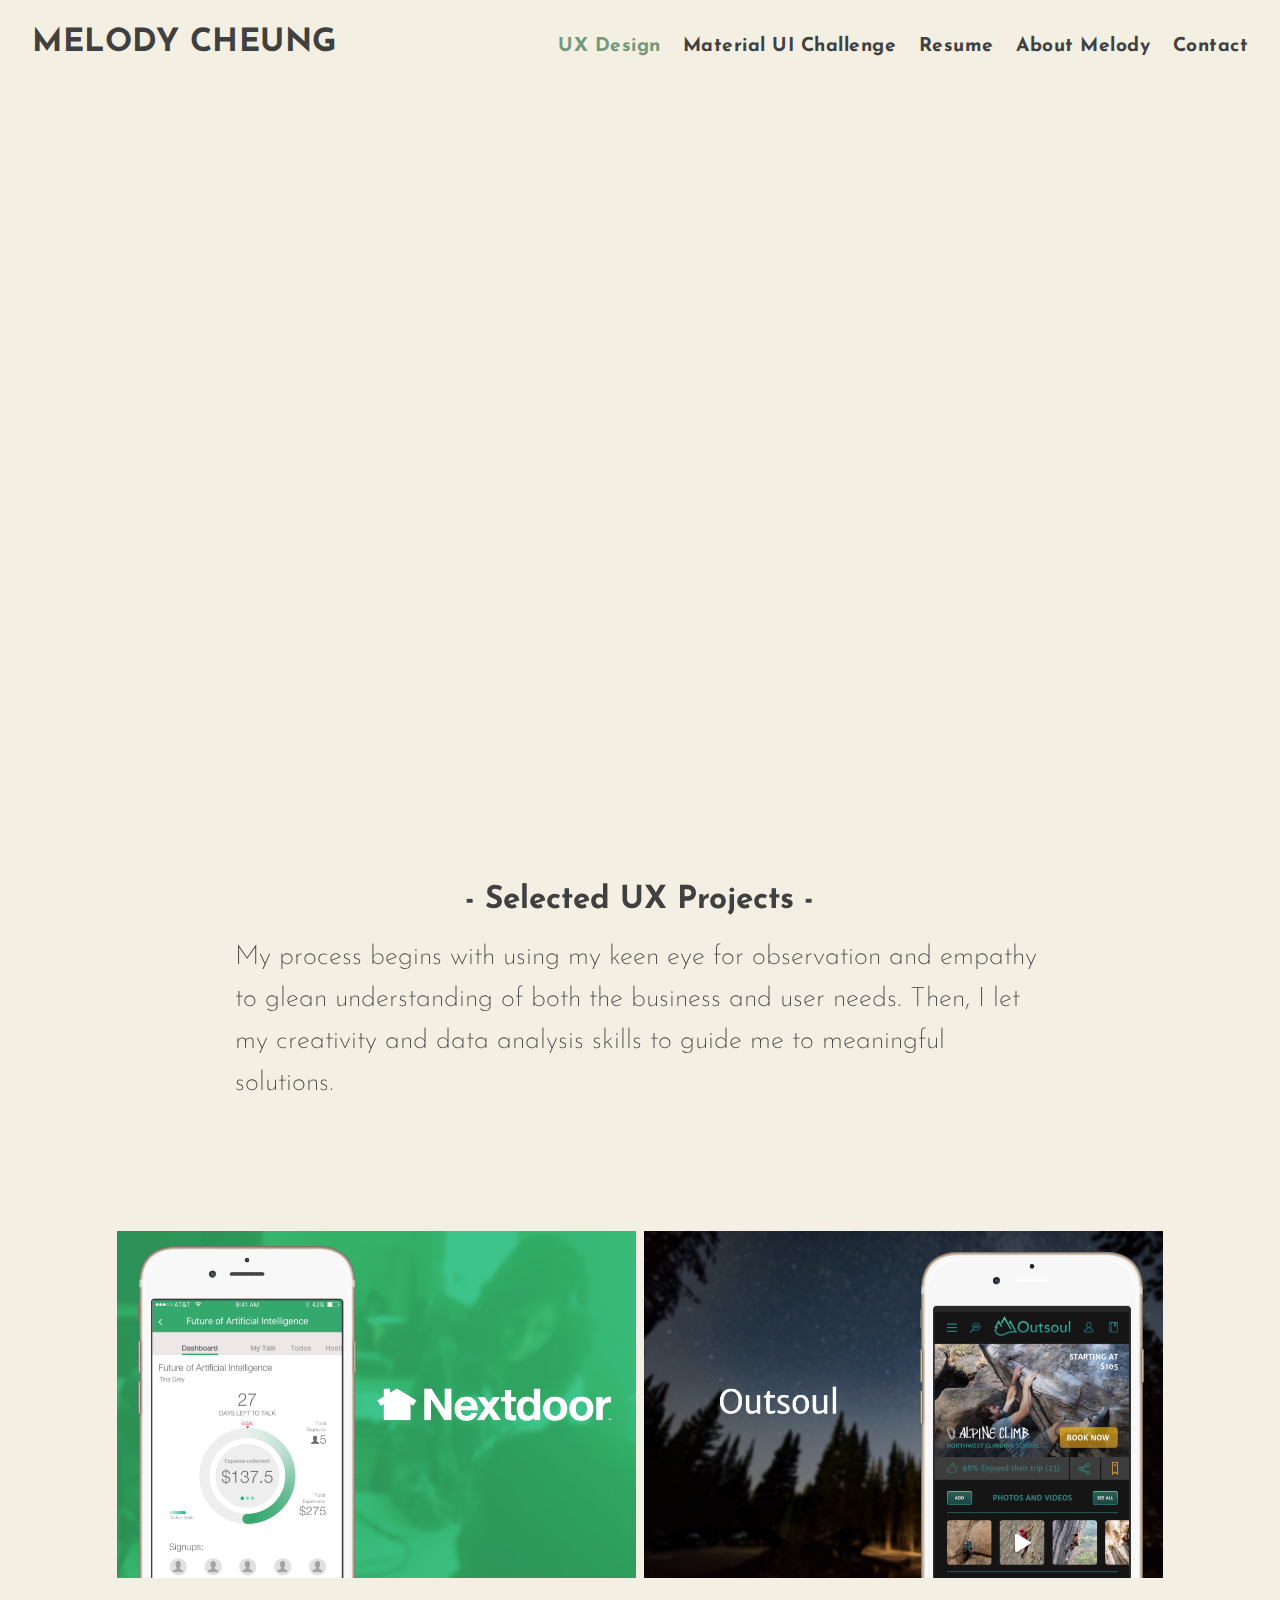
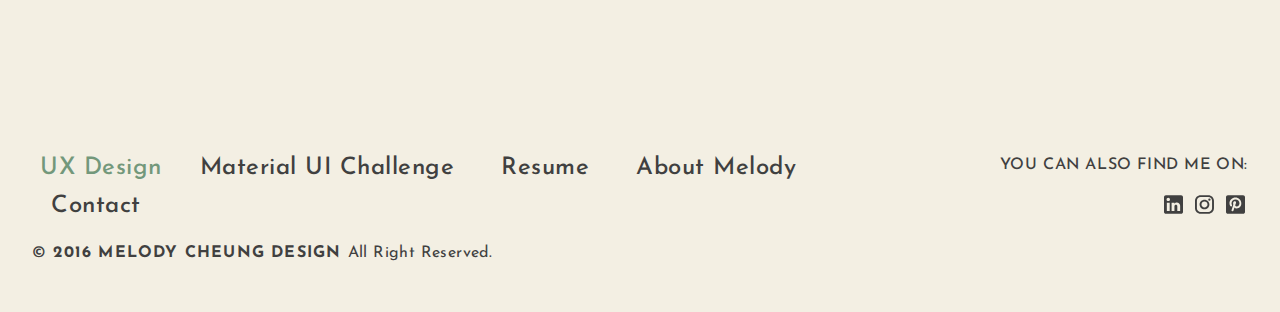
==== index.html @ fd2518fe "remove sag" ====
<!DOCTYPE html>
<html>
  <head>

    <meta name="viewport" content="width=device-width, initial-scale=1.0">
    <meta charset="UTF-8">
    <title>Melody :: UX/UI Designer</title>
    <link rel="icon" href="assets/img/favicon.ico">
    <link rel="stylesheet" href="assets/css/aurora-pack.css">
    <link rel="stylesheet" href="assets/css/aurora-theme-base.css">
    <link rel="stylesheet" href="assets/css/urku.css">
    <link href="https://fonts.googleapis.com/css?family=Josefin+Sans|Rubik" rel="stylesheet">

  </head >
  <body class="top-fixed">
    <header class="ae-container-fluid ae-container-fluid--full rk-header ">
      <input type="checkbox" id="mobile-menu" class="rk-mobile-menu">
      <!-- <label for="mobile-menu">
        <svg>
          <use xlink:href="assets/img/symbols.svg#bar"></use>
        </svg>
        <svg>
          <use xlink:href="assets/img/symbols.svg#bar"></use>
        </svg>
        <svg>
          <use xlink:href="assets/img/symbols.svg#bar"></use>
        </svg>
      </label> -->
      <div class="ae-container-fluid rk-topbar">
        <h1 class="rk-logo"><a href="index.html">Melody Cheung<sup></sup></a></h1>
        <nav class="rk-navigation">
          <ul class="rk-menu ae-u-bold">
            <li class="active rk-menu__item "><a href="index.html" class="rk-menu__link">UX Design</a></li>
            <li class="rk-menu__item"><a href="MaterialDesign_Challenge.html" class="rk-menu__link">Material UI Challenge</a></li>
            <li class="rk-menu__item"><a href="assets/MelodyCheung_Resume.pdf" target="_blank" " class="rk-menu__link">Resume</a></li>
            <!-- <li class="rk-menu__item"><a href="photography.html" class="rk-menu__link">Photography</a></li> -->
            <li class="rk-menu__item"><a href="aboutmelody.html" class="rk-menu__link">About Melody</a></li>


            <li class="rk-menu__item"><a href="contactmelody.html" class="rk-menu__link">Contact</a></li>
          </ul>

        </nav>
      </div>

    </header>
    <section  class="cover-landing cover-landing-image ">
      <div class="item-inside__meta_cover mc-landing-cover-text">
          <h1 class="ae-delta ae-u-bolder rk-portfolio-title ">Inquisitive & Empathic <br>Designer</h1>
          <p class="ae-kappa rk-portfolio-category ">based in Foggy San Francisco</p>
        </div>
    </section>


   <section class="ae-container-fluid rk-main">
      <div class="ae-grid ae-grid--collapse au-xs-ptp-1 au-xs-pbp-1">
          <div class="ae-grid__item item-lg-8 item-lg--offset-2">
            <h3 class="centertext ae-u-boldest"> - Selected UX Projects - </h3>
            <p class="ae-zeta ae-u-light">My process begins with using my keen eye for observation and empathy to glean understanding of both the business and user needs. Then, I let my creativity and data analysis skills to guide me to meaningful solutions.</p>
          </div>
        </div>

      <input type="radio" name="layout-ctrl" checked id="layout-base" class="layout-ctrl-input">

      <input type="radio" name="layout-ctrl" id="layout-grid" class="layout-ctrl-input">
      <div class="ae-container-fluid rk-layout-ctrl-cont">
        <label for="layout-grid" class="rk-layout-ctrl">
          <svg>
            <!-- <use xlink:href="assets/img/symbols.svg#icon-view-alt"></use> -->
          </svg>
        </label>
      </div>
      <!-- <div class="rk-layout-ctrl-mobile">
        <svg viewBox="0 0 9 9" class="layout-mob-1">
          <rect width="100%" height="100%" fill="currentColor"></rect>
        </svg>
        <svg viewBox="0 0 9 9" class="layout-mob-2">
          <rect width="100%" height="100%" fill="currentColor"></rect>
        </svg>
        <svg viewBox="0 0 9 9" class="layout-mob-3">
          <rect width="100%" height="100%" fill="currentColor"></rect>
        </svg>
        <svg viewBox="0 0 9 9" class="layout-mob-4">
          <rect width="100%" height="100%" fill="currentColor"></rect>
        </svg>
      </div> -->


      <section class="ae-container-fluid ae-container-fluid--inner loading rk-portfolio ">
        <div class="rk-portfolio__items"><a href="nextdoor.html" class="rk-item rk-item--flex item-nextdoor rk-size-6 rk-tosize-6 rk-landscape newclass">
            <div class="item-meta">
              <h2>Nextdoor's Speaker Series</h2>
              <p>A hassle-free way to host talks at home.</p>
            </div></a>
            <a href="outsoul.html" class="rk-item rk-item--flex item-outsoul rk-size-6 rk-tosize-6 rk-landscape newclass">
            <div class="item-meta">
              <h2>Outsoul's Trip-Discovery Flow</h2>
              <p>The thrill for an adventure begins at searching.</p>
            </div></a>

          <!-- </div> -->
        </div>
      </section>


      <!-- <div class="ae-grid ae-grid--collapse au-xs-ptp-1 au-xs-pbp-1">
          <div class="ae-grid__item item-lg-8 item-lg--offset-2">
            <h3 class="centertext ae-u-boldest"> *UX Challenges* </h3>
            <p class="ae-zeta ae-u-light">I strongly believe that to become a great designer, one must continue to <span class="ae-u-bolder">EXPERIMENT, REFINE & PRACTICE</span> their crafts. Therefore, I want to dedicate this section to share my personal work & learnings.</p>
          </div>
        </div>
      <section class="ae-container-fluid ae-container-fluid--inner loading rk-portfolio ">
        <div class="rk-portfolio__items"><a href="MaterialDesign_Challenge.html" class="rk-item rk-item--flex item-material rk-size-6  rk-tosize-6 rk-landscape newclass" style="margin:auto">
            <div class="item-meta">
              <h2>Material Design Challange</h2>
              <p>Designing 100 UI elements using Material Design Principles</p>
            </div></a> -->
           <!--  <a href="outsoul.html" class="rk-item rk-item--flex item-outsoul rk-size-6 rk-tosize-6 rk-landscape newclass">
            <div class="item-meta">
              <h2>Outsoul's Trip-Discovery Flow</h2>
              <p>The thrill for an adventure begins at searching.</p>
            </div></a> -->


        </div>
   </section>


    </section>
    <footer class="ae-container-fluid rk-footer ">
      <div class="ae-grid ae-grid--collapse">
        <div class="ae-grid__item item-lg-8 au-xs-ta-center au-lg-ta-left item-xs-12">
          <ul class=" rk-footer-menu">
            <li class="active rk-menu__item"><a href="index.html" class="rk-menu__link">UX Design</a>
            <li class="rk-menu__item"><a href="MaterialDesign_Challenge.html" class="rk-menu__link">Material UI Challenge</a></li>
            <li class="rk-menu__item"><a href="assets/MelodyCheung_Resume.pdf" target="_blank" class="rk-menu__link">Resume</a></li>
            <!-- <li class="rk-menu__item"><a href="photography.html" class="rk-menu__link">Photography</a></li> -->
            <li class="rk-menu__item"><a href="aboutmelody.html" class="rk-menu__link">About Melody</a></li>
            <li class="rk-menu__item"><a href="contactmelody.html" class="rk-menu__link">Contact</a></li>
          </ul>
          <p class="rk-footer__text rk-footer__copy "> <span class="ae-u-bold">© </span><span class="ae-u-bolder">2016 MELODY CHEUNG DESIGN </span>All Right Reserved.</p>
        </div>

        <div class="ae-grid__item item-lg-4 au-xs-ta-center au-lg-ta-right">
          <p class="rk-footer__text rk-footer__contact "> <span class="ae-u-bold">YOU CAN ALSO FIND ME ON: </span><!-- <span class="ae-u-bolder"> <a href="#0" class="rk-dark-color ">contact@urkuportfolio.com </a></span> --></p>
          <!-- <p class="rk-footer__text rk-footer__by"> -->
              <div><a href="https://www.linkedin.com/in/melcheung" class="ae-u-bolder"><img class="smicon" src="assets/img/linkedin_icon.svg" alt="Linkedin"></a>
              <a href="https://www.instagram.com/allegretto_vivace" class="ae-u-bolder"><img class="smicon" src="assets/img/instagram_icon.svg" alt="Instagram"></a>
              <a href="https://www.pinterest.com/AllegrettoVi" class="ae-u-bolder"><img class="smicon" src="assets/img/pinterest_icon.svg" alt="Pinterest"></a>
              </div>
        </div>
      </div>
    </footer>
    <script src="assets/js/svg4everybody.min.js"></script>
    <script>svg4everybody();</script>


  </body>
</html>
---- assets/css/aurora-pack.css ----
/* * * * * * * * * * * * * * * * * * * * *\
 aurora-pack v1.0.0
 Aurora Kit in one simple pack
 (c) 2016 Lionel T <elrumordelaluz@hotmail.com> (http://elrumordelaluz.com)
 https://github.com/aurora-kit/aurora-pack.git
 Licensed under  MIT
\* * * * * * * * * * * * * * * * * * * * */
.ae-container:before,
.ae-container-fluid:before,
.ae-container:after,
.ae-container-fluid:after {
  content: " ";
  display: table;
}

.ae-container:after,
.ae-container-fluid:after {
  clear: both;
}

html {
  box-sizing: border-box;
}

*,
*:before,
*:after {
  box-sizing: inherit;
}

.ae-container {
  margin-right: auto;
  margin-left: auto;
  padding-left: .25rem;
  padding-right: .25rem;
}
@media (min-width: 40em) {
  .ae-container {
    max-width: 40rem;
  }
}
@media (min-width: 52em) {
  .ae-container {
    max-width: 48.75rem;
  }
}
@media (min-width: 64em) {
  .ae-container {
    max-width: 62rem;
  }
}
@media (min-width: 75em) {
  .ae-container {
    max-width: 72.25rem;
  }
}

.ae-container-fluid {
  margin-right: auto;
  margin-left: auto;
}
@media (min-width: 40em) {
  .ae-container-fluid {
    max-width: 88.88889em;
    width: 95vw;
  }
  .ae-container-fluid--inner {
    max-width: 68.88889em;
    width: 82vw;
  }
}
.ae-container-fluid--full {
  max-width: 100%;
  padding-left: 0;
  padding-right: 0;
  width: 100%;
}
@media (max-width: 63.99em) {
  .ae-container-fluid {
    padding-left: .25rem;
    padding-right: .25rem;
  }
}

.ae-grid {
  display: -webkit-box;
  display: -webkit-flex;
  display: -ms-flexbox;
  display:         flex;
  -webkit-flex-wrap: wrap;
      -ms-flex-wrap: wrap;
          flex-wrap: wrap;
  margin-left: -.25rem;
  margin-right: -.25rem;
}

.ae-grid__item {
  -webkit-box-flex: 0;
  -webkit-flex: 0 0 100%;
      -ms-flex: 0 0 100%;
          flex: 0 0 100%;
  min-height: 1px;
  padding-left: .25rem;
  padding-right: .25rem;
  position: relative;
}

.item-xs--auto {
  -webkit-box-flex: 1;
  -webkit-flex: 1;
      -ms-flex: 1;
          flex: 1;
}

.item-xs-1 {
  -webkit-box-flex: 0;
  -webkit-flex: 0 0 8.33333%;
      -ms-flex: 0 0 8.33333%;
          flex: 0 0 8.33333%;
  max-width: 8.33333%;
}

.item-xs-2 {
  -webkit-box-flex: 0;
  -webkit-flex: 0 0 16.66667%;
      -ms-flex: 0 0 16.66667%;
          flex: 0 0 16.66667%;
  max-width: 16.66667%;
}

.item-xs-3 {
  -webkit-box-flex: 0;
  -webkit-flex: 0 0 25%;
      -ms-flex: 0 0 25%;
          flex: 0 0 25%;
  max-width: 25%;
}

.item-xs-4 {
  -webkit-box-flex: 0;
  -webkit-flex: 0 0 33.33333%;
      -ms-flex: 0 0 33.33333%;
          flex: 0 0 33.33333%;
  max-width: 33.33333%;
}

.item-xs-5 {
  -webkit-box-flex: 0;
  -webkit-flex: 0 0 41.66667%;
      -ms-flex: 0 0 41.66667%;
          flex: 0 0 41.66667%;
  max-width: 41.66667%;
}

.item-xs-6 {
  -webkit-box-flex: 0;
  -webkit-flex: 0 0 50%;
      -ms-flex: 0 0 50%;
          flex: 0 0 50%;
  max-width: 50%;
}

.item-xs-7 {
  -webkit-box-flex: 0;
  -webkit-flex: 0 0 58.33333%;
      -ms-flex: 0 0 58.33333%;
          flex: 0 0 58.33333%;
  max-width: 58.33333%;
}

.item-xs-8 {
  -webkit-box-flex: 0;
  -webkit-flex: 0 0 66.66667%;
      -ms-flex: 0 0 66.66667%;
          flex: 0 0 66.66667%;
  max-width: 66.66667%;
}

.item-xs-9 {
  -webkit-box-flex: 0;
  -webkit-flex: 0 0 75%;
      -ms-flex: 0 0 75%;
          flex: 0 0 75%;
  max-width: 75%;
}

.item-xs-10 {
  -webkit-box-flex: 0;
  -webkit-flex: 0 0 83.33333%;
      -ms-flex: 0 0 83.33333%;
          flex: 0 0 83.33333%;
  max-width: 83.33333%;
}

.item-xs-11 {
  -webkit-box-flex: 0;
  -webkit-flex: 0 0 91.66667%;
      -ms-flex: 0 0 91.66667%;
          flex: 0 0 91.66667%;
  max-width: 91.66667%;
}

.item-xs-12 {
  -webkit-box-flex: 0;
  -webkit-flex: 0 0 100%;
      -ms-flex: 0 0 100%;
          flex: 0 0 100%;
  max-width: 100%;
}

.item-xs--pull-0 {
  left: auto;
  right: auto;
}

.item-xs--pull-1 {
  left: auto;
  right: 8.33333%;
}

.item-xs--pull-2 {
  left: auto;
  right: 16.66667%;
}

.item-xs--pull-3 {
  left: auto;
  right: 25%;
}

.item-xs--pull-4 {
  left: auto;
  right: 33.33333%;
}

.item-xs--pull-5 {
  left: auto;
  right: 41.66667%;
}

.item-xs--pull-6 {
  left: auto;
  right: 50%;
}

.item-xs--pull-7 {
  left: auto;
  right: 58.33333%;
}

.item-xs--pull-8 {
  left: auto;
  right: 66.66667%;
}

.item-xs--pull-9 {
  left: auto;
  right: 75%;
}

.item-xs--pull-10 {
  left: auto;
  right: 83.33333%;
}

.item-xs--pull-11 {
  left: auto;
  right: 91.66667%;
}

.item-xs--pull-12 {
  left: auto;
  right: 100%;
}

.item-xs--push-0 {
  left: auto;
  right: auto;
}

.item-xs--push-1 {
  left: 8.33333%;
  right: auto;
}

.item-xs--push-2 {
  left: 16.66667%;
  right: auto;
}

.item-xs--push-3 {
  left: 25%;
  right: auto;
}

.item-xs--push-4 {
  left: 33.33333%;
  right: auto;
}

.item-xs--push-5 {
  left: 41.66667%;
  right: auto;
}

.item-xs--push-6 {
  left: 50%;
  right: auto;
}

.item-xs--push-7 {
  left: 58.33333%;
  right: auto;
}

.item-xs--push-8 {
  left: 66.66667%;
  right: auto;
}

.item-xs--push-9 {
  left: 75%;
  right: auto;
}

.item-xs--push-10 {
  left: 83.33333%;
  right: auto;
}

.item-xs--push-11 {
  left: 91.66667%;
  right: auto;
}

.item-xs--push-12 {
  left: 100%;
  right: auto;
}

.item-xs--offset-0 {
  margin-left: 0;
}

.item-xs--offset-1 {
  margin-left: 8.33333%;
}

.item-xs--offset-2 {
  margin-left: 16.66667%;
}

.item-xs--offset-3 {
  margin-left: 25%;
}

.item-xs--offset-4 {
  margin-left: 33.33333%;
}

.item-xs--offset-5 {
  margin-left: 41.66667%;
}

.item-xs--offset-6 {
  margin-left: 50%;
}

.item-xs--offset-7 {
  margin-left: 58.33333%;
}

.item-xs--offset-8 {
  margin-left: 66.66667%;
}

.item-xs--offset-9 {
  margin-left: 75%;
}

.item-xs--offset-10 {
  margin-left: 83.33333%;
}

.item-xs--offset-11 {
  margin-left: 91.66667%;
}

.item-xs--offset-12 {
  margin-left: 100%;
}

.item-xs--top {
  -webkit-align-self: flex-start;
  -ms-flex-item-align: start;
          align-self: flex-start;
}

.item-xs--center {
  -webkit-align-self: center;
  -ms-flex-item-align: center;
          align-self: center;
}

.item-xs--bottom {
  -webkit-align-self: flex-end;
  -ms-flex-item-align: end;
          align-self: flex-end;
}

.items-xs--top {
  -webkit-box-align: start;
  -webkit-align-items: flex-start;
  -ms-flex-align: start;
          align-items: flex-start;
}

.items-xs--center {
  -webkit-box-align: center;
  -webkit-align-items: center;
  -ms-flex-align: center;
          align-items: center;
}

.items-xs--bottom {
  -webkit-box-align: end;
  -webkit-align-items: flex-end;
  -ms-flex-align: end;
          align-items: flex-end;
}

.item-xs--start {
  -webkit-box-ordinal-group: 0;
  -webkit-order: -1;
  -ms-flex-order: -1;
          order: -1;
}

.item-xs--end {
  -webkit-box-ordinal-group: 14;
  -webkit-order: 13;
  -ms-flex-order: 13;
          order: 13;
}

.item-xs--order-1 {
  -webkit-box-ordinal-group: 2;
  -webkit-order: 1;
  -ms-flex-order: 1;
          order: 1;
}

.item-xs--order-2 {
  -webkit-box-ordinal-group: 3;
  -webkit-order: 2;
  -ms-flex-order: 2;
          order: 2;
}

.item-xs--order-3 {
  -webkit-box-ordinal-group: 4;
  -webkit-order: 3;
  -ms-flex-order: 3;
          order: 3;
}

.item-xs--order-4 {
  -webkit-box-ordinal-group: 5;
  -webkit-order: 4;
  -ms-flex-order: 4;
          order: 4;
}

.item-xs--order-5 {
  -webkit-box-ordinal-group: 6;
  -webkit-order: 5;
  -ms-flex-order: 5;
          order: 5;
}

.item-xs--order-6 {
  -webkit-box-ordinal-group: 7;
  -webkit-order: 6;
  -ms-flex-order: 6;
          order: 6;
}

.item-xs--order-7 {
  -webkit-box-ordinal-group: 8;
  -webkit-order: 7;
  -ms-flex-order: 7;
          order: 7;
}

.item-xs--order-8 {
  -webkit-box-ordinal-group: 9;
  -webkit-order: 8;
  -ms-flex-order: 8;
          order: 8;
}

.item-xs--order-9 {
  -webkit-box-ordinal-group: 10;
  -webkit-order: 9;
  -ms-flex-order: 9;
          order: 9;
}

.item-xs--order-10 {
  -webkit-box-ordinal-group: 11;
  -webkit-order: 10;
  -ms-flex-order: 10;
          order: 10;
}

.item-xs--order-11 {
  -webkit-box-ordinal-group: 12;
  -webkit-order: 11;
  -ms-flex-order: 11;
          order: 11;
}

.item-xs--order-12 {
  -webkit-box-ordinal-group: 13;
  -webkit-order: 12;
  -ms-flex-order: 12;
          order: 12;
}

@media (min-width: 40em) {
  .item-sm--auto {
    -webkit-box-flex: 1;
    -webkit-flex: 1;
        -ms-flex: 1;
            flex: 1;
  }
  .item-sm-1 {
    -webkit-box-flex: 0;
    -webkit-flex: 0 0 8.33333%;
        -ms-flex: 0 0 8.33333%;
            flex: 0 0 8.33333%;
    max-width: 8.33333%;
  }
  .item-sm-2 {
    -webkit-box-flex: 0;
    -webkit-flex: 0 0 16.66667%;
        -ms-flex: 0 0 16.66667%;
            flex: 0 0 16.66667%;
    max-width: 16.66667%;
  }
  .item-sm-3 {
    -webkit-box-flex: 0;
    -webkit-flex: 0 0 25%;
        -ms-flex: 0 0 25%;
            flex: 0 0 25%;
    max-width: 25%;
  }
  .item-sm-4 {
    -webkit-box-flex: 0;
    -webkit-flex: 0 0 33.33333%;
        -ms-flex: 0 0 33.33333%;
            flex: 0 0 33.33333%;
    max-width: 33.33333%;
  }
  .item-sm-5 {
    -webkit-box-flex: 0;
    -webkit-flex: 0 0 41.66667%;
        -ms-flex: 0 0 41.66667%;
            flex: 0 0 41.66667%;
    max-width: 41.66667%;
  }
  .item-sm-6 {
    -webkit-box-flex: 0;
    -webkit-flex: 0 0 50%;
        -ms-flex: 0 0 50%;
            flex: 0 0 50%;
    max-width: 50%;
  }
  .item-sm-7 {
    -webkit-box-flex: 0;
    -webkit-flex: 0 0 58.33333%;
        -ms-flex: 0 0 58.33333%;
            flex: 0 0 58.33333%;
    max-width: 58.33333%;
  }
  .item-sm-8 {
    -webkit-box-flex: 0;
    -webkit-flex: 0 0 66.66667%;
        -ms-flex: 0 0 66.66667%;
            flex: 0 0 66.66667%;
    max-width: 66.66667%;
  }
  .item-sm-9 {
    -webkit-box-flex: 0;
    -webkit-flex: 0 0 75%;
        -ms-flex: 0 0 75%;
            flex: 0 0 75%;
    max-width: 75%;
  }
  .item-sm-10 {
    -webkit-box-flex: 0;
    -webkit-flex: 0 0 83.33333%;
        -ms-flex: 0 0 83.33333%;
            flex: 0 0 83.33333%;
    max-width: 83.33333%;
  }
  .item-sm-11 {
    -webkit-box-flex: 0;
    -webkit-flex: 0 0 91.66667%;
        -ms-flex: 0 0 91.66667%;
            flex: 0 0 91.66667%;
    max-width: 91.66667%;
  }
  .item-sm-12 {
    -webkit-box-flex: 0;
    -webkit-flex: 0 0 100%;
        -ms-flex: 0 0 100%;
            flex: 0 0 100%;
    max-width: 100%;
  }
  .item-sm--pull-0 {
    left: auto;
    right: auto;
  }
  .item-sm--pull-1 {
    left: auto;
    right: 8.33333%;
  }
  .item-sm--pull-2 {
    left: auto;
    right: 16.66667%;
  }
  .item-sm--pull-3 {
    left: auto;
    right: 25%;
  }
  .item-sm--pull-4 {
    left: auto;
    right: 33.33333%;
  }
  .item-sm--pull-5 {
    left: auto;
    right: 41.66667%;
  }
  .item-sm--pull-6 {
    left: auto;
    right: 50%;
  }
  .item-sm--pull-7 {
    left: auto;
    right: 58.33333%;
  }
  .item-sm--pull-8 {
    left: auto;
    right: 66.66667%;
  }
  .item-sm--pull-9 {
    left: auto;
    right: 75%;
  }
  .item-sm--pull-10 {
    left: auto;
    right: 83.33333%;
  }
  .item-sm--pull-11 {
    left: auto;
    right: 91.66667%;
  }
  .item-sm--pull-12 {
    left: auto;
    right: 100%;
  }
  .item-sm--push-0 {
    left: auto;
    right: auto;
  }
  .item-sm--push-1 {
    left: 8.33333%;
    right: auto;
  }
  .item-sm--push-2 {
    left: 16.66667%;
    right: auto;
  }
  .item-sm--push-3 {
    left: 25%;
    right: auto;
  }
  .item-sm--push-4 {
    left: 33.33333%;
    right: auto;
  }
  .item-sm--push-5 {
    left: 41.66667%;
    right: auto;
  }
  .item-sm--push-6 {
    left: 50%;
    right: auto;
  }
  .item-sm--push-7 {
    left: 58.33333%;
    right: auto;
  }
  .item-sm--push-8 {
    left: 66.66667%;
    right: auto;
  }
  .item-sm--push-9 {
    left: 75%;
    right: auto;
  }
  .item-sm--push-10 {
    left: 83.33333%;
    right: auto;
  }
  .item-sm--push-11 {
    left: 91.66667%;
    right: auto;
  }
  .item-sm--push-12 {
    left: 100%;
    right: auto;
  }
  .item-sm--offset-0 {
    margin-left: 0;
  }
  .item-sm--offset-1 {
    margin-left: 8.33333%;
  }
  .item-sm--offset-2 {
    margin-left: 16.66667%;
  }
  .item-sm--offset-3 {
    margin-left: 25%;
  }
  .item-sm--offset-4 {
    margin-left: 33.33333%;
  }
  .item-sm--offset-5 {
    margin-left: 41.66667%;
  }
  .item-sm--offset-6 {
    margin-left: 50%;
  }
  .item-sm--offset-7 {
    margin-left: 58.33333%;
  }
  .item-sm--offset-8 {
    margin-left: 66.66667%;
  }
  .item-sm--offset-9 {
    margin-left: 75%;
  }
  .item-sm--offset-10 {
    margin-left: 83.33333%;
  }
  .item-sm--offset-11 {
    margin-left: 91.66667%;
  }
  .item-sm--offset-12 {
    margin-left: 100%;
  }
  .item-sm--top {
    -webkit-align-self: flex-start;
    -ms-flex-item-align: start;
            align-self: flex-start;
  }
  .item-sm--center {
    -webkit-align-self: center;
    -ms-flex-item-align: center;
            align-self: center;
  }
  .item-sm--bottom {
    -webkit-align-self: flex-end;
    -ms-flex-item-align: end;
            align-self: flex-end;
  }
  .items-sm--top {
    -webkit-box-align: start;
    -webkit-align-items: flex-start;
    -ms-flex-align: start;
            align-items: flex-start;
  }
  .items-sm--center {
    -webkit-box-align: center;
    -webkit-align-items: center;
    -ms-flex-align: center;
            align-items: center;
  }
  .items-sm--bottom {
    -webkit-box-align: end;
    -webkit-align-items: flex-end;
    -ms-flex-align: end;
            align-items: flex-end;
  }
  .item-sm--start {
    -webkit-box-ordinal-group: 0;
    -webkit-order: -1;
    -ms-flex-order: -1;
            order: -1;
  }
  .item-sm--end {
    -webkit-box-ordinal-group: 14;
    -webkit-order: 13;
    -ms-flex-order: 13;
            order: 13;
  }
  .item-sm--order-1 {
    -webkit-box-ordinal-group: 2;
    -webkit-order: 1;
    -ms-flex-order: 1;
            order: 1;
  }
  .item-sm--order-2 {
    -webkit-box-ordinal-group: 3;
    -webkit-order: 2;
    -ms-flex-order: 2;
            order: 2;
  }
  .item-sm--order-3 {
    -webkit-box-ordinal-group: 4;
    -webkit-order: 3;
    -ms-flex-order: 3;
            order: 3;
  }
  .item-sm--order-4 {
    -webkit-box-ordinal-group: 5;
    -webkit-order: 4;
    -ms-flex-order: 4;
            order: 4;
  }
  .item-sm--order-5 {
    -webkit-box-ordinal-group: 6;
    -webkit-order: 5;
    -ms-flex-order: 5;
            order: 5;
  }
  .item-sm--order-6 {
    -webkit-box-ordinal-group: 7;
    -webkit-order: 6;
    -ms-flex-order: 6;
            order: 6;
  }
  .item-sm--order-7 {
    -webkit-box-ordinal-group: 8;
    -webkit-order: 7;
    -ms-flex-order: 7;
            order: 7;
  }
  .item-sm--order-8 {
    -webkit-box-ordinal-group: 9;
    -webkit-order: 8;
    -ms-flex-order: 8;
            order: 8;
  }
  .item-sm--order-9 {
    -webkit-box-ordinal-group: 10;
    -webkit-order: 9;
    -ms-flex-order: 9;
            order: 9;
  }
  .item-sm--order-10 {
    -webkit-box-ordinal-group: 11;
    -webkit-order: 10;
    -ms-flex-order: 10;
            order: 10;
  }
  .item-sm--order-11 {
    -webkit-box-ordinal-group: 12;
    -webkit-order: 11;
    -ms-flex-order: 11;
            order: 11;
  }
  .item-sm--order-12 {
    -webkit-box-ordinal-group: 13;
    -webkit-order: 12;
    -ms-flex-order: 12;
            order: 12;
  }
}

@media (min-width: 52em) {
  .item-md--auto {
    -webkit-box-flex: 1;
    -webkit-flex: 1;
        -ms-flex: 1;
            flex: 1;
  }
  .item-md-1 {
    -webkit-box-flex: 0;
    -webkit-flex: 0 0 8.33333%;
        -ms-flex: 0 0 8.33333%;
            flex: 0 0 8.33333%;
    max-width: 8.33333%;
  }
  .item-md-2 {
    -webkit-box-flex: 0;
    -webkit-flex: 0 0 16.66667%;
        -ms-flex: 0 0 16.66667%;
            flex: 0 0 16.66667%;
    max-width: 16.66667%;
  }
  .item-md-3 {
    -webkit-box-flex: 0;
    -webkit-flex: 0 0 25%;
        -ms-flex: 0 0 25%;
            flex: 0 0 25%;
    max-width: 25%;
  }
  .item-md-4 {
    -webkit-box-flex: 0;
    -webkit-flex: 0 0 33.33333%;
        -ms-flex: 0 0 33.33333%;
            flex: 0 0 33.33333%;
    max-width: 33.33333%;
  }
  .item-md-5 {
    -webkit-box-flex: 0;
    -webkit-flex: 0 0 41.66667%;
        -ms-flex: 0 0 41.66667%;
            flex: 0 0 41.66667%;
    max-width: 41.66667%;
  }
  .item-md-6 {
    -webkit-box-flex: 0;
    -webkit-flex: 0 0 50%;
        -ms-flex: 0 0 50%;
            flex: 0 0 50%;
    max-width: 50%;
  }
  .item-md-7 {
    -webkit-box-flex: 0;
    -webkit-flex: 0 0 58.33333%;
        -ms-flex: 0 0 58.33333%;
            flex: 0 0 58.33333%;
    max-width: 58.33333%;
  }
  .item-md-8 {
    -webkit-box-flex: 0;
    -webkit-flex: 0 0 66.66667%;
        -ms-flex: 0 0 66.66667%;
            flex: 0 0 66.66667%;
    max-width: 66.66667%;
  }
  .item-md-9 {
    -webkit-box-flex: 0;
    -webkit-flex: 0 0 75%;
        -ms-flex: 0 0 75%;
            flex: 0 0 75%;
    max-width: 75%;
  }
  .item-md-10 {
    -webkit-box-flex: 0;
    -webkit-flex: 0 0 83.33333%;
        -ms-flex: 0 0 83.33333%;
            flex: 0 0 83.33333%;
    max-width: 83.33333%;
  }
  .item-md-11 {
    -webkit-box-flex: 0;
    -webkit-flex: 0 0 91.66667%;
        -ms-flex: 0 0 91.66667%;
            flex: 0 0 91.66667%;
    max-width: 91.66667%;
  }
  .item-md-12 {
    -webkit-box-flex: 0;
    -webkit-flex: 0 0 100%;
        -ms-flex: 0 0 100%;
            flex: 0 0 100%;
    max-width: 100%;
  }
  .item-md--pull-0 {
    left: auto;
    right: auto;
  }
  .item-md--pull-1 {
    left: auto;
    right: 8.33333%;
  }
  .item-md--pull-2 {
    left: auto;
    right: 16.66667%;
  }
  .item-md--pull-3 {
    left: auto;
    right: 25%;
  }
  .item-md--pull-4 {
    left: auto;
    right: 33.33333%;
  }
  .item-md--pull-5 {
    left: auto;
    right: 41.66667%;
  }
  .item-md--pull-6 {
    left: auto;
    right: 50%;
  }
  .item-md--pull-7 {
    left: auto;
    right: 58.33333%;
  }
  .item-md--pull-8 {
    left: auto;
    right: 66.66667%;
  }
  .item-md--pull-9 {
    left: auto;
    right: 75%;
  }
  .item-md--pull-10 {
    left: auto;
    right: 83.33333%;
  }
  .item-md--pull-11 {
    left: auto;
    right: 91.66667%;
  }
  .item-md--pull-12 {
    left: auto;
    right: 100%;
  }
  .item-md--push-0 {
    left: auto;
    right: auto;
  }
  .item-md--push-1 {
    left: 8.33333%;
    right: auto;
  }
  .item-md--push-2 {
    left: 16.66667%;
    right: auto;
  }
  .item-md--push-3 {
    left: 25%;
    right: auto;
  }
  .item-md--push-4 {
    left: 33.33333%;
    right: auto;
  }
  .item-md--push-5 {
    left: 41.66667%;
    right: auto;
  }
  .item-md--push-6 {
    left: 50%;
    right: auto;
  }
  .item-md--push-7 {
    left: 58.33333%;
    right: auto;
  }
  .item-md--push-8 {
    left: 66.66667%;
    right: auto;
  }
  .item-md--push-9 {
    left: 75%;
    right: auto;
  }
  .item-md--push-10 {
    left: 83.33333%;
    right: auto;
  }
  .item-md--push-11 {
    left: 91.66667%;
    right: auto;
  }
  .item-md--push-12 {
    left: 100%;
    right: auto;
  }
  .item-md--offset-0 {
    margin-left: 0;
  }
  .item-md--offset-1 {
    margin-left: 8.33333%;
  }
  .item-md--offset-2 {
    margin-left: 16.66667%;
  }
  .item-md--offset-3 {
    margin-left: 25%;
  }
  .item-md--offset-4 {
    margin-left: 33.33333%;
  }
  .item-md--offset-5 {
    margin-left: 41.66667%;
  }
  .item-md--offset-6 {
    margin-left: 50%;
  }
  .item-md--offset-7 {
    margin-left: 58.33333%;
  }
  .item-md--offset-8 {
    margin-left: 66.66667%;
  }
  .item-md--offset-9 {
    margin-left: 75%;
  }
  .item-md--offset-10 {
    margin-left: 83.33333%;
  }
  .item-md--offset-11 {
    margin-left: 91.66667%;
  }
  .item-md--offset-12 {
    margin-left: 100%;
  }
  .item-md--top {
    -webkit-align-self: flex-start;
    -ms-flex-item-align: start;
            align-self: flex-start;
  }
  .item-md--center {
    -webkit-align-self: center;
    -ms-flex-item-align: center;
            align-self: center;
  }
  .item-md--bottom {
    -webkit-align-self: flex-end;
    -ms-flex-item-align: end;
            align-self: flex-end;
  }
  .items-md--top {
    -webkit-box-align: start;
    -webkit-align-items: flex-start;
    -ms-flex-align: start;
            align-items: flex-start;
  }
  .items-md--center {
    -webkit-box-align: center;
    -webkit-align-items: center;
    -ms-flex-align: center;
            align-items: center;
  }
  .items-md--bottom {
    -webkit-box-align: end;
    -webkit-align-items: flex-end;
    -ms-flex-align: end;
            align-items: flex-end;
  }
  .item-md--start {
    -webkit-box-ordinal-group: 0;
    -webkit-order: -1;
    -ms-flex-order: -1;
            order: -1;
  }
  .item-md--end {
    -webkit-box-ordinal-group: 14;
    -webkit-order: 13;
    -ms-flex-order: 13;
            order: 13;
  }
  .item-md--order-1 {
    -webkit-box-ordinal-group: 2;
    -webkit-order: 1;
    -ms-flex-order: 1;
            order: 1;
  }
  .item-md--order-2 {
    -webkit-box-ordinal-group: 3;
    -webkit-order: 2;
    -ms-flex-order: 2;
            order: 2;
  }
  .item-md--order-3 {
    -webkit-box-ordinal-group: 4;
    -webkit-order: 3;
    -ms-flex-order: 3;
            order: 3;
  }
  .item-md--order-4 {
    -webkit-box-ordinal-group: 5;
    -webkit-order: 4;
    -ms-flex-order: 4;
            order: 4;
  }
  .item-md--order-5 {
    -webkit-box-ordinal-group: 6;
    -webkit-order: 5;
    -ms-flex-order: 5;
            order: 5;
  }
  .item-md--order-6 {
    -webkit-box-ordinal-group: 7;
    -webkit-order: 6;
    -ms-flex-order: 6;
            order: 6;
  }
  .item-md--order-7 {
    -webkit-box-ordinal-group: 8;
    -webkit-order: 7;
    -ms-flex-order: 7;
            order: 7;
  }
  .item-md--order-8 {
    -webkit-box-ordinal-group: 9;
    -webkit-order: 8;
    -ms-flex-order: 8;
            order: 8;
  }
  .item-md--order-9 {
    -webkit-box-ordinal-group: 10;
    -webkit-order: 9;
    -ms-flex-order: 9;
            order: 9;
  }
  .item-md--order-10 {
    -webkit-box-ordinal-group: 11;
    -webkit-order: 10;
    -ms-flex-order: 10;
            order: 10;
  }
  .item-md--order-11 {
    -webkit-box-ordinal-group: 12;
    -webkit-order: 11;
    -ms-flex-order: 11;
            order: 11;
  }
  .item-md--order-12 {
    -webkit-box-ordinal-group: 13;
    -webkit-order: 12;
    -ms-flex-order: 12;
            order: 12;
  }
}

@media (min-width: 64em) {
  .item-lg--auto {
    -webkit-box-flex: 1;
    -webkit-flex: 1;
        -ms-flex: 1;
            flex: 1;
  }
  .item-lg-1 {
    -webkit-box-flex: 0;
    -webkit-flex: 0 0 8.33333%;
        -ms-flex: 0 0 8.33333%;
            flex: 0 0 8.33333%;
    max-width: 8.33333%;
  }
  .item-lg-2 {
    -webkit-box-flex: 0;
    -webkit-flex: 0 0 16.66667%;
        -ms-flex: 0 0 16.66667%;
            flex: 0 0 16.66667%;
    max-width: 16.66667%;
  }
  .item-lg-3 {
    -webkit-box-flex: 0;
    -webkit-flex: 0 0 25%;
        -ms-flex: 0 0 25%;
            flex: 0 0 25%;
    max-width: 25%;
  }
  .item-lg-4 {
    -webkit-box-flex: 0;
    -webkit-flex: 0 0 33.33333%;
        -ms-flex: 0 0 33.33333%;
            flex: 0 0 33.33333%;
    max-width: 33.33333%;
  }
  .item-lg-5 {
    -webkit-box-flex: 0;
    -webkit-flex: 0 0 41.66667%;
        -ms-flex: 0 0 41.66667%;
            flex: 0 0 41.66667%;
    max-width: 41.66667%;
  }
  .item-lg-6 {
    -webkit-box-flex: 0;
    -webkit-flex: 0 0 50%;
        -ms-flex: 0 0 50%;
            flex: 0 0 50%;
    max-width: 50%;
  }
  .item-lg-7 {
    -webkit-box-flex: 0;
    -webkit-flex: 0 0 58.33333%;
        -ms-flex: 0 0 58.33333%;
            flex: 0 0 58.33333%;
    max-width: 58.33333%;
  }
  .item-lg-8 {
    -webkit-box-flex: 0;
    -webkit-flex: 0 0 66.66667%;
        -ms-flex: 0 0 66.66667%;
            flex: 0 0 66.66667%;
    max-width: 66.66667%;
  }
  .item-lg-9 {
    -webkit-box-flex: 0;
    -webkit-flex: 0 0 75%;
        -ms-flex: 0 0 75%;
            flex: 0 0 75%;
    max-width: 75%;
  }
  .item-lg-10 {
    -webkit-box-flex: 0;
    -webkit-flex: 0 0 83.33333%;
        -ms-flex: 0 0 83.33333%;
            flex: 0 0 83.33333%;
    max-width: 83.33333%;
  }
  .item-lg-11 {
    -webkit-box-flex: 0;
    -webkit-flex: 0 0 91.66667%;
        -ms-flex: 0 0 91.66667%;
            flex: 0 0 91.66667%;
    max-width: 91.66667%;
  }
  .item-lg-12 {
    -webkit-box-flex: 0;
    -webkit-flex: 0 0 100%;
        -ms-flex: 0 0 100%;
            flex: 0 0 100%;
    max-width: 100%;
  }
  .item-lg--pull-0 {
    left: auto;
    right: auto;
  }
  .item-lg--pull-1 {
    left: auto;
    right: 8.33333%;
  }
  .item-lg--pull-2 {
    left: auto;
    right: 16.66667%;
  }
  .item-lg--pull-3 {
    left: auto;
    right: 25%;
  }
  .item-lg--pull-4 {
    left: auto;
    right: 33.33333%;
  }
  .item-lg--pull-5 {
    left: auto;
    right: 41.66667%;
  }
  .item-lg--pull-6 {
    left: auto;
    right: 50%;
  }
  .item-lg--pull-7 {
    left: auto;
    right: 58.33333%;
  }
  .item-lg--pull-8 {
    left: auto;
    right: 66.66667%;
  }
  .item-lg--pull-9 {
    left: auto;
    right: 75%;
  }
  .item-lg--pull-10 {
    left: auto;
    right: 83.33333%;
  }
  .item-lg--pull-11 {
    left: auto;
    right: 91.66667%;
  }
  .item-lg--pull-12 {
    left: auto;
    right: 100%;
  }
  .item-lg--push-0 {
    left: auto;
    right: auto;
  }
  .item-lg--push-1 {
    left: 8.33333%;
    right: auto;
  }
  .item-lg--push-2 {
    left: 16.66667%;
    right: auto;
  }
  .item-lg--push-3 {
    left: 25%;
    right: auto;
  }
  .item-lg--push-4 {
    left: 33.33333%;
    right: auto;
  }
  .item-lg--push-5 {
    left: 41.66667%;
    right: auto;
  }
  .item-lg--push-6 {
    left: 50%;
    right: auto;
  }
  .item-lg--push-7 {
    left: 58.33333%;
    right: auto;
  }
  .item-lg--push-8 {
    left: 66.66667%;
    right: auto;
  }
  .item-lg--push-9 {
    left: 75%;
    right: auto;
  }
  .item-lg--push-10 {
    left: 83.33333%;
    right: auto;
  }
  .item-lg--push-11 {
    left: 91.66667%;
    right: auto;
  }
  .item-lg--push-12 {
    left: 100%;
    right: auto;
  }
  .item-lg--offset-0 {
    margin-left: 0;
  }
  .item-lg--offset-1 {
    margin-left: 8.33333%;
  }
  .item-lg--offset-2 {
    margin-left: 16.66667%;
  }
  .item-lg--offset-3 {
    margin-left: 25%;
  }
  .item-lg--offset-4 {
    margin-left: 33.33333%;
  }
  .item-lg--offset-5 {
    margin-left: 41.66667%;
  }
  .item-lg--offset-6 {
    margin-left: 50%;
  }
  .item-lg--offset-7 {
    margin-left: 58.33333%;
  }
  .item-lg--offset-8 {
    margin-left: 66.66667%;
  }
  .item-lg--offset-9 {
    margin-left: 75%;
  }
  .item-lg--offset-10 {
    margin-left: 83.33333%;
  }
  .item-lg--offset-11 {
    margin-left: 91.66667%;
  }
  .item-lg--offset-12 {
    margin-left: 100%;
  }
  .item-lg--top {
    -webkit-align-self: flex-start;
    -ms-flex-item-align: start;
            align-self: flex-start;
  }
  .item-lg--center {
    -webkit-align-self: center;
    -ms-flex-item-align: center;
            align-self: center;
  }
  .item-lg--bottom {
    -webkit-align-self: flex-end;
    -ms-flex-item-align: end;
            align-self: flex-end;
  }
  .items-lg--top {
    -webkit-box-align: start;
    -webkit-align-items: flex-start;
    -ms-flex-align: start;
            align-items: flex-start;
  }
  .items-lg--center {
    -webkit-box-align: center;
    -webkit-align-items: center;
    -ms-flex-align: center;
            align-items: center;
  }
  .items-lg--bottom {
    -webkit-box-align: end;
    -webkit-align-items: flex-end;
    -ms-flex-align: end;
            align-items: flex-end;
  }
  .item-lg--start {
    -webkit-box-ordinal-group: 0;
    -webkit-order: -1;
    -ms-flex-order: -1;
            order: -1;
  }
  .item-lg--end {
    -webkit-box-ordinal-group: 14;
    -webkit-order: 13;
    -ms-flex-order: 13;
            order: 13;
  }
  .item-lg--order-1 {
    -webkit-box-ordinal-group: 2;
    -webkit-order: 1;
    -ms-flex-order: 1;
            order: 1;
  }
  .item-lg--order-2 {
    -webkit-box-ordinal-group: 3;
    -webkit-order: 2;
    -ms-flex-order: 2;
            order: 2;
  }
  .item-lg--order-3 {
    -webkit-box-ordinal-group: 4;
    -webkit-order: 3;
    -ms-flex-order: 3;
            order: 3;
  }
  .item-lg--order-4 {
    -webkit-box-ordinal-group: 5;
    -webkit-order: 4;
    -ms-flex-order: 4;
            order: 4;
  }
  .item-lg--order-5 {
    -webkit-box-ordinal-group: 6;
    -webkit-order: 5;
    -ms-flex-order: 5;
            order: 5;
  }
  .item-lg--order-6 {
    -webkit-box-ordinal-group: 7;
    -webkit-order: 6;
    -ms-flex-order: 6;
            order: 6;
  }
  .item-lg--order-7 {
    -webkit-box-ordinal-group: 8;
    -webkit-order: 7;
    -ms-flex-order: 7;
            order: 7;
  }
  .item-lg--order-8 {
    -webkit-box-ordinal-group: 9;
    -webkit-order: 8;
    -ms-flex-order: 8;
            order: 8;
  }
  .item-lg--order-9 {
    -webkit-box-ordinal-group: 10;
    -webkit-order: 9;
    -ms-flex-order: 9;
            order: 9;
  }
  .item-lg--order-10 {
    -webkit-box-ordinal-group: 11;
    -webkit-order: 10;
    -ms-flex-order: 10;
            order: 10;
  }
  .item-lg--order-11 {
    -webkit-box-ordinal-group: 12;
    -webkit-order: 11;
    -ms-flex-order: 11;
            order: 11;
  }
  .item-lg--order-12 {
    -webkit-box-ordinal-group: 13;
    -webkit-order: 12;
    -ms-flex-order: 12;
            order: 12;
  }
}

@media (min-width: 75em) {
  .item-xl--auto {
    -webkit-box-flex: 1;
    -webkit-flex: 1;
        -ms-flex: 1;
            flex: 1;
  }
  .item-xl-1 {
    -webkit-box-flex: 0;
    -webkit-flex: 0 0 8.33333%;
        -ms-flex: 0 0 8.33333%;
            flex: 0 0 8.33333%;
    max-width: 8.33333%;
  }
  .item-xl-2 {
    -webkit-box-flex: 0;
    -webkit-flex: 0 0 16.66667%;
        -ms-flex: 0 0 16.66667%;
            flex: 0 0 16.66667%;
    max-width: 16.66667%;
  }
  .item-xl-3 {
    -webkit-box-flex: 0;
    -webkit-flex: 0 0 25%;
        -ms-flex: 0 0 25%;
            flex: 0 0 25%;
    max-width: 25%;
  }
  .item-xl-4 {
    -webkit-box-flex: 0;
    -webkit-flex: 0 0 33.33333%;
        -ms-flex: 0 0 33.33333%;
            flex: 0 0 33.33333%;
    max-width: 33.33333%;
  }
  .item-xl-5 {
    -webkit-box-flex: 0;
    -webkit-flex: 0 0 41.66667%;
        -ms-flex: 0 0 41.66667%;
            flex: 0 0 41.66667%;
    max-width: 41.66667%;
  }
  .item-xl-6 {
    -webkit-box-flex: 0;
    -webkit-flex: 0 0 50%;
        -ms-flex: 0 0 50%;
            flex: 0 0 50%;
    max-width: 50%;
  }
  .item-xl-7 {
    -webkit-box-flex: 0;
    -webkit-flex: 0 0 58.33333%;
        -ms-flex: 0 0 58.33333%;
            flex: 0 0 58.33333%;
    max-width: 58.33333%;
  }
  .item-xl-8 {
    -webkit-box-flex: 0;
    -webkit-flex: 0 0 66.66667%;
        -ms-flex: 0 0 66.66667%;
            flex: 0 0 66.66667%;
    max-width: 66.66667%;
  }
  .item-xl-9 {
    -webkit-box-flex: 0;
    -webkit-flex: 0 0 75%;
        -ms-flex: 0 0 75%;
            flex: 0 0 75%;
    max-width: 75%;
  }
  .item-xl-10 {
    -webkit-box-flex: 0;
    -webkit-flex: 0 0 83.33333%;
        -ms-flex: 0 0 83.33333%;
            flex: 0 0 83.33333%;
    max-width: 83.33333%;
  }
  .item-xl-11 {
    -webkit-box-flex: 0;
    -webkit-flex: 0 0 91.66667%;
        -ms-flex: 0 0 91.66667%;
            flex: 0 0 91.66667%;
    max-width: 91.66667%;
  }
  .item-xl-12 {
    -webkit-box-flex: 0;
    -webkit-flex: 0 0 100%;
        -ms-flex: 0 0 100%;
            flex: 0 0 100%;
    max-width: 100%;
  }
  .item-xl--pull-0 {
    left: auto;
    right: auto;
  }
  .item-xl--pull-1 {
    left: auto;
    right: 8.33333%;
  }
  .item-xl--pull-2 {
    left: auto;
    right: 16.66667%;
  }
  .item-xl--pull-3 {
    left: auto;
    right: 25%;
  }
  .item-xl--pull-4 {
    left: auto;
    right: 33.33333%;
  }
  .item-xl--pull-5 {
    left: auto;
    right: 41.66667%;
  }
  .item-xl--pull-6 {
    left: auto;
    right: 50%;
  }
  .item-xl--pull-7 {
    left: auto;
    right: 58.33333%;
  }
  .item-xl--pull-8 {
    left: auto;
    right: 66.66667%;
  }
  .item-xl--pull-9 {
    left: auto;
    right: 75%;
  }
  .item-xl--pull-10 {
    left: auto;
    right: 83.33333%;
  }
  .item-xl--pull-11 {
    left: auto;
    right: 91.66667%;
  }
  .item-xl--pull-12 {
    left: auto;
    right: 100%;
  }
  .item-xl--push-0 {
    left: auto;
    right: auto;
  }
  .item-xl--push-1 {
    left: 8.33333%;
    right: auto;
  }
  .item-xl--push-2 {
    left: 16.66667%;
    right: auto;
  }
  .item-xl--push-3 {
    left: 25%;
    right: auto;
  }
  .item-xl--push-4 {
    left: 33.33333%;
    right: auto;
  }
  .item-xl--push-5 {
    left: 41.66667%;
    right: auto;
  }
  .item-xl--push-6 {
    left: 50%;
    right: auto;
  }
  .item-xl--push-7 {
    left: 58.33333%;
    right: auto;
  }
  .item-xl--push-8 {
    left: 66.66667%;
    right: auto;
  }
  .item-xl--push-9 {
    left: 75%;
    right: auto;
  }
  .item-xl--push-10 {
    left: 83.33333%;
    right: auto;
  }
  .item-xl--push-11 {
    left: 91.66667%;
    right: auto;
  }
  .item-xl--push-12 {
    left: 100%;
    right: auto;
  }
  .item-xl--offset-0 {
    margin-left: 0;
  }
  .item-xl--offset-1 {
    margin-left: 8.33333%;
  }
  .item-xl--offset-2 {
    margin-left: 16.66667%;
  }
  .item-xl--offset-3 {
    margin-left: 25%;
  }
  .item-xl--offset-4 {
    margin-left: 33.33333%;
  }
  .item-xl--offset-5 {
    margin-left: 41.66667%;
  }
  .item-xl--offset-6 {
    margin-left: 50%;
  }
  .item-xl--offset-7 {
    margin-left: 58.33333%;
  }
  .item-xl--offset-8 {
    margin-left: 66.66667%;
  }
  .item-xl--offset-9 {
    margin-left: 75%;
  }
  .item-xl--offset-10 {
    margin-left: 83.33333%;
  }
  .item-xl--offset-11 {
    margin-left: 91.66667%;
  }
  .item-xl--offset-12 {
    margin-left: 100%;
  }
  .item-xl--top {
    -webkit-align-self: flex-start;
    -ms-flex-item-align: start;
            align-self: flex-start;
  }
  .item-xl--center {
    -webkit-align-self: center;
    -ms-flex-item-align: center;
            align-self: center;
  }
  .item-xl--bottom {
    -webkit-align-self: flex-end;
    -ms-flex-item-align: end;
            align-self: flex-end;
  }
  .items-xl--top {
    -webkit-box-align: start;
    -webkit-align-items: flex-start;
    -ms-flex-align: start;
            align-items: flex-start;
  }
  .items-xl--center {
    -webkit-box-align: center;
    -webkit-align-items: center;
    -ms-flex-align: center;
            align-items: center;
  }
  .items-xl--bottom {
    -webkit-box-align: end;
    -webkit-align-items: flex-end;
    -ms-flex-align: end;
            align-items: flex-end;
  }
  .item-xl--start {
    -webkit-box-ordinal-group: 0;
    -webkit-order: -1;
    -ms-flex-order: -1;
            order: -1;
  }
  .item-xl--end {
    -webkit-box-ordinal-group: 14;
    -webkit-order: 13;
    -ms-flex-order: 13;
            order: 13;
  }
  .item-xl--order-1 {
    -webkit-box-ordinal-group: 2;
    -webkit-order: 1;
    -ms-flex-order: 1;
            order: 1;
  }
  .item-xl--order-2 {
    -webkit-box-ordinal-group: 3;
    -webkit-order: 2;
    -ms-flex-order: 2;
            order: 2;
  }
  .item-xl--order-3 {
    -webkit-box-ordinal-group: 4;
    -webkit-order: 3;
    -ms-flex-order: 3;
            order: 3;
  }
  .item-xl--order-4 {
    -webkit-box-ordinal-group: 5;
    -webkit-order: 4;
    -ms-flex-order: 4;
            order: 4;
  }
  .item-xl--order-5 {
    -webkit-box-ordinal-group: 6;
    -webkit-order: 5;
    -ms-flex-order: 5;
            order: 5;
  }
  .item-xl--order-6 {
    -webkit-box-ordinal-group: 7;
    -webkit-order: 6;
    -ms-flex-order: 6;
            order: 6;
  }
  .item-xl--order-7 {
    -webkit-box-ordinal-group: 8;
    -webkit-order: 7;
    -ms-flex-order: 7;
            order: 7;
  }
  .item-xl--order-8 {
    -webkit-box-ordinal-group: 9;
    -webkit-order: 8;
    -ms-flex-order: 8;
            order: 8;
  }
  .item-xl--order-9 {
    -webkit-box-ordinal-group: 10;
    -webkit-order: 9;
    -ms-flex-order: 9;
            order: 9;
  }
  .item-xl--order-10 {
    -webkit-box-ordinal-group: 11;
    -webkit-order: 10;
    -ms-flex-order: 10;
            order: 10;
  }
  .item-xl--order-11 {
    -webkit-box-ordinal-group: 12;
    -webkit-order: 11;
    -ms-flex-order: 11;
            order: 11;
  }
  .item-xl--order-12 {
    -webkit-box-ordinal-group: 13;
    -webkit-order: 12;
    -ms-flex-order: 12;
            order: 12;
  }
}

.ae-masonry {
  -webkit-column-gap: .5rem;
     -moz-column-gap: .5rem;
          column-gap: .5rem;
}

.ae-masonry__item {
  display: inline-block;
  margin: 0 0 .125rem;
  width: 100%;
}

.ae-masonry-xs-1 {
  -webkit-column-count: 1;
     -moz-column-count: 1;
          column-count: 1;
}

.ae-masonry-xs-2 {
  -webkit-column-count: 2;
     -moz-column-count: 2;
          column-count: 2;
}

.ae-masonry-xs-3 {
  -webkit-column-count: 3;
     -moz-column-count: 3;
          column-count: 3;
}

.ae-masonry-xs-4 {
  -webkit-column-count: 4;
     -moz-column-count: 4;
          column-count: 4;
}

.ae-masonry-xs-5 {
  -webkit-column-count: 5;
     -moz-column-count: 5;
          column-count: 5;
}

.ae-masonry-xs-6 {
  -webkit-column-count: 6;
     -moz-column-count: 6;
          column-count: 6;
}

.ae-masonry-xs-7 {
  -webkit-column-count: 7;
     -moz-column-count: 7;
          column-count: 7;
}

.ae-masonry-xs-8 {
  -webkit-column-count: 8;
     -moz-column-count: 8;
          column-count: 8;
}

.ae-masonry-xs-9 {
  -webkit-column-count: 9;
     -moz-column-count: 9;
          column-count: 9;
}

.ae-masonry-xs-10 {
  -webkit-column-count: 10;
     -moz-column-count: 10;
          column-count: 10;
}

.ae-masonry-xs-11 {
  -webkit-column-count: 11;
     -moz-column-count: 11;
          column-count: 11;
}

.ae-masonry-xs-12 {
  -webkit-column-count: 12;
     -moz-column-count: 12;
          column-count: 12;
}

@media (min-width: 40em) {
  .ae-masonry-sm-1 {
    -webkit-column-count: 1;
       -moz-column-count: 1;
            column-count: 1;
  }
  .ae-masonry-sm-2 {
    -webkit-column-count: 2;
       -moz-column-count: 2;
            column-count: 2;
  }
  .ae-masonry-sm-3 {
    -webkit-column-count: 3;
       -moz-column-count: 3;
            column-count: 3;
  }
  .ae-masonry-sm-4 {
    -webkit-column-count: 4;
       -moz-column-count: 4;
            column-count: 4;
  }
  .ae-masonry-sm-5 {
    -webkit-column-count: 5;
       -moz-column-count: 5;
            column-count: 5;
  }
  .ae-masonry-sm-6 {
    -webkit-column-count: 6;
       -moz-column-count: 6;
            column-count: 6;
  }
  .ae-masonry-sm-7 {
    -webkit-column-count: 7;
       -moz-column-count: 7;
            column-count: 7;
  }
  .ae-masonry-sm-8 {
    -webkit-column-count: 8;
       -moz-column-count: 8;
            column-count: 8;
  }
  .ae-masonry-sm-9 {
    -webkit-column-count: 9;
       -moz-column-count: 9;
            column-count: 9;
  }
  .ae-masonry-sm-10 {
    -webkit-column-count: 10;
       -moz-column-count: 10;
            column-count: 10;
  }
  .ae-masonry-sm-11 {
    -webkit-column-count: 11;
       -moz-column-count: 11;
            column-count: 11;
  }
  .ae-masonry-sm-12 {
    -webkit-column-count: 12;
       -moz-column-count: 12;
            column-count: 12;
  }
}

@media (min-width: 52em) {
  .ae-masonry-md-1 {
    -webkit-column-count: 1;
       -moz-column-count: 1;
            column-count: 1;
  }
  .ae-masonry-md-2 {
    -webkit-column-count: 2;
       -moz-column-count: 2;
            column-count: 2;
  }
  .ae-masonry-md-3 {
    -webkit-column-count: 3;
       -moz-column-count: 3;
            column-count: 3;
  }
  .ae-masonry-md-4 {
    -webkit-column-count: 4;
       -moz-column-count: 4;
            column-count: 4;
  }
  .ae-masonry-md-5 {
    -webkit-column-count: 5;
       -moz-column-count: 5;
            column-count: 5;
  }
  .ae-masonry-md-6 {
    -webkit-column-count: 6;
       -moz-column-count: 6;
            column-count: 6;
  }
  .ae-masonry-md-7 {
    -webkit-column-count: 7;
       -moz-column-count: 7;
            column-count: 7;
  }
  .ae-masonry-md-8 {
    -webkit-column-count: 8;
       -moz-column-count: 8;
            column-count: 8;
  }
  .ae-masonry-md-9 {
    -webkit-column-count: 9;
       -moz-column-count: 9;
            column-count: 9;
  }
  .ae-masonry-md-10 {
    -webkit-column-count: 10;
       -moz-column-count: 10;
            column-count: 10;
  }
  .ae-masonry-md-11 {
    -webkit-column-count: 11;
       -moz-column-count: 11;
            column-count: 11;
  }
  .ae-masonry-md-12 {
    -webkit-column-count: 12;
       -moz-column-count: 12;
            column-count: 12;
  }
}

@media (min-width: 64em) {
  .ae-masonry-lg-1 {
    -webkit-column-count: 1;
       -moz-column-count: 1;
            column-count: 1;
  }
  .ae-masonry-lg-2 {
    -webkit-column-count: 2;
       -moz-column-count: 2;
            column-count: 2;
  }
  .ae-masonry-lg-3 {
    -webkit-column-count: 3;
       -moz-column-count: 3;
            column-count: 3;
  }
  .ae-masonry-lg-4 {
    -webkit-column-count: 4;
       -moz-column-count: 4;
            column-count: 4;
  }
  .ae-masonry-lg-5 {
    -webkit-column-count: 5;
       -moz-column-count: 5;
            column-count: 5;
  }
  .ae-masonry-lg-6 {
    -webkit-column-count: 6;
       -moz-column-count: 6;
            column-count: 6;
  }
  .ae-masonry-lg-7 {
    -webkit-column-count: 7;
       -moz-column-count: 7;
            column-count: 7;
  }
  .ae-masonry-lg-8 {
    -webkit-column-count: 8;
       -moz-column-count: 8;
            column-count: 8;
  }
  .ae-masonry-lg-9 {
    -webkit-column-count: 9;
       -moz-column-count: 9;
            column-count: 9;
  }
  .ae-masonry-lg-10 {
    -webkit-column-count: 10;
       -moz-column-count: 10;
            column-count: 10;
  }
  .ae-masonry-lg-11 {
    -webkit-column-count: 11;
       -moz-column-count: 11;
            column-count: 11;
  }
  .ae-masonry-lg-12 {
    -webkit-column-count: 12;
       -moz-column-count: 12;
            column-count: 12;
  }
}

@media (min-width: 75em) {
  .ae-masonry-xl-1 {
    -webkit-column-count: 1;
       -moz-column-count: 1;
            column-count: 1;
  }
  .ae-masonry-xl-2 {
    -webkit-column-count: 2;
       -moz-column-count: 2;
            column-count: 2;
  }
  .ae-masonry-xl-3 {
    -webkit-column-count: 3;
       -moz-column-count: 3;
            column-count: 3;
  }
  .ae-masonry-xl-4 {
    -webkit-column-count: 4;
       -moz-column-count: 4;
            column-count: 4;
  }
  .ae-masonry-xl-5 {
    -webkit-column-count: 5;
       -moz-column-count: 5;
            column-count: 5;
  }
  .ae-masonry-xl-6 {
    -webkit-column-count: 6;
       -moz-column-count: 6;
            column-count: 6;
  }
  .ae-masonry-xl-7 {
    -webkit-column-count: 7;
       -moz-column-count: 7;
            column-count: 7;
  }
  .ae-masonry-xl-8 {
    -webkit-column-count: 8;
       -moz-column-count: 8;
            column-count: 8;
  }
  .ae-masonry-xl-9 {
    -webkit-column-count: 9;
       -moz-column-count: 9;
            column-count: 9;
  }
  .ae-masonry-xl-10 {
    -webkit-column-count: 10;
       -moz-column-count: 10;
            column-count: 10;
  }
  .ae-masonry-xl-11 {
    -webkit-column-count: 11;
       -moz-column-count: 11;
            column-count: 11;
  }
  .ae-masonry-xl-12 {
    -webkit-column-count: 12;
       -moz-column-count: 12;
            column-count: 12;
  }
}

.ae-grid--collapse {
  margin-left: 0;
  margin-right: 0;
}
.ae-grid--collapse > .ae-grid__item {
  padding-left: 0;
  padding-right: 0;
}

.ae-grid--deepcollapse,
.ae-grid--deepcollapse .ae-grid {
  margin-left: 0;
  margin-right: 0;
}

.ae-grid--deepcollapse .ae-grid__item {
  padding-left: 0;
  padding-right: 0;
}

.ae-grid__item--collapse {
  padding-left: 0;
  padding-right: 0;
}

.ae-grid--reverse {
  -webkit-box-orient: horizontal;
  -webkit-box-direction: reverse;
  -webkit-flex-direction: row-reverse;
      -ms-flex-direction: row-reverse;
          flex-direction: row-reverse;
}

.ae-grid--column {
  -webkit-box-orient: vertical;
  -webkit-box-direction: normal;
  -webkit-flex-direction: column;
      -ms-flex-direction: column;
          flex-direction: column;
}

.ae-grid--column-reverse {
  -webkit-box-orient: vertical;
  -webkit-box-direction: reverse;
  -webkit-flex-direction: column-reverse;
      -ms-flex-direction: column-reverse;
          flex-direction: column-reverse;
}

.ae-grid--column,
.ae-grid--column-reverse {
  margin-bottom: -.25rem;
  margin-top: -.25rem;
}

.ae-grid--column > .ae-grid__item,
.ae-grid--column-reverse > .ae-grid__item {
  -webkit-box-flex: 0;
  -webkit-flex: none;
      -ms-flex: none;
          flex: none;
  padding-bottom: .25rem;
  padding-top: .25rem;
}

.ae-grid--equal-height .ae-grid__item,
.ae-grid--deep-equal-height .ae-grid__item {
  display: -webkit-box;
  display: -webkit-flex;
  display: -ms-flexbox;
  display:         flex;
}

.ae-grid--equal-height .ae-grid,
.ae-grid--deep-equal-height .ae-grid {
  -webkit-box-flex: 1;
  -webkit-flex: 1;
      -ms-flex: 1;
          flex: 1;
}

.ae-grid--deep-equal-height .ae-grid__item {
  -webkit-box-flex: 1;
  -webkit-flex: 1;
      -ms-flex: 1;
          flex: 1;
}

body {
  background-color: #f3efe3;
  color: #404040;
  font-family: 'Josefin Sans', Helvetica, Arial, sans-serif;
  font-size: 1.2rem;
  line-height: 1.5;
}

h1,
h2,
h3,
h4,
h5,
h6 {
  font-family: inherit;
  font-weight: 500;
  line-height: 1.2;
  margin: 0 0 .75rem;
}

p {
  margin-bottom: 1.125rem;
  margin-top: 0;
}

h1 {
  font-size: 2.95312rem;
}

h2 {
  font-size: 2.25rem;
}

h3 {
  font-size: 1.96875rem;
}

h4 {
  font-size: 1.5rem;
}

h5 {
  font-size: 1.3125rem;
}

h6 {
  font-size: 1.125rem;
}

a {
  color: #1d8acb;
  text-decoration: none;
}
a:hover {
  text-decoration: underline;
  color: #627862;
}

em {
  color: #fd6d5e;
}

b,
strong {
  font-weight: 700;
}

hr {
  border: 0;
  border-top: 1px solid #e7e7e7;
  margin: 1rem 0;
}

small {
  font-size: 80%;
}

mark,
ins {
  background-color: #ffa;
  padding: .1em .2em;
}

q {
  font-style: italic;
}

abbr[title] {
  border-bottom: 1px dotted;
}

dfn {
  font-style: italic;
}

blockquote {
  border-left: 5px solid #e7e7e7;
  padding-left: .75rem;
}

code,
kbd,
pre,
samp {
  font-family: Menlo, Monaco, Consolas, "Courier New", monospace;
}

code {
  color: #d05;
  font-size: 75%;
  padding: .2rem .4rem;
  background-color: #fafafa;
}

pre {
  background-color: #fafafa;
  font-size: 75%;
  margin-top: 0;
  margin-bottom: 1rem;
  overflow: auto;
  padding: .75rem 1rem;
}
pre code {
  background-color: transparent;
  color: inherit;
  font-size: inherit;
  padding: 0;
}

.ae-alfa {
  font-size: 3.375rem;
}

.ae-beta {
  font-size: 2.95312rem;
}

.ae-gamma {
  font-size: 2.53125rem;
}

.ae-delta {
  font-size: 2.25rem;
}

.ae-epsilon {
  font-size: 1.96875rem;
}

.ae-zeta {
  font-size: 1.6875rem;
}

.ae-eta {
  font-size: 1.5rem;
}

.ae-theta {
  font-size: 1.3125rem;
}

.ae-iota {
  font-size: 1.125rem;
}

.ae-kappa {
  font-size: 1rem;
}

.ae-lambda {
  font-size: .875rem;
}

.ae-mi {
  font-size: .75rem;
}

.ae-ni {
  font-size: .66667rem;
}

.ae-u-regular {
  font-weight: 400;
}

.ae-u-bold {
  font-weight: 500;
}

.ae-u-bolder {
  font-weight: 700;
}

.ae-u-boldest {
  font-weight: 900;
}

.ae-u-light {
  font-weight: 200;
}

img {
  border: 0;
  height: auto;
  max-width: 100%;
}

table {
  border-collapse: collapse;
  border-spacing: 0;
  max-width: 100%;
  width: 100%;
  font-size: 1rem;
}

th {
  text-align: left;
  vertical-align: bottom;
}

th,
td {
  line-height: inherit;
  padding: .1rem .5rem;
}

td {
  vertical-align: top;
}
tfoot td {
  font-style: italic;
}

caption {
  color: #e7e7e7;
  font-size: 1rem;
  text-align: left;
}

input,
select,
optgroup,
textarea,
fieldset {
  color: inherit;
  font: inherit;
  font-size: 1rem;
  margin: 0;
}
input:disabled,
select:disabled,
optgroup:disabled,
textarea:disabled,
fieldset:disabled {
  opacity: .65;
  pointer-events: none;
}

input[type="text"],
input[type="date"],
input[type="datetime"],
input[type="datetime-local"],
input[type="email"],
input[type="month"],
input[type="number"],
input[type="password"],
input[type="search"],
input[type="tel"],
input[type="time"],
input[type="url"],
input[type="week"] {
  border: .0625rem solid #e7e7e7;
  line-height: 1.5;
  padding: .325rem .75rem;
  vertical-align: middle;
}

label {
  padding-bottom: .325rem;
  padding-top: .325rem;
}

select {
  border-radius: 0;
  height: 2.275rem;
  text-transform: none;
  vertical-align: middle;
}
select[multiple],
select[size] {
  border: .0625rem solid #e7e7e7;
  height: auto;
  padding: .325rem .75rem;
}

fieldset {
  border: .0625rem solid #e7e7e7;
  margin: 0 2px;
  padding: .35em .625em .75em;
}

legend {
  border: 0;
  padding: 0;
}

textarea {
  border: .0625rem solid #e7e7e7;
  overflow: auto;
  padding: .325rem .75rem;
  vertical-align: top;
}

.ae-table {
  margin-bottom: .75rem;
}
.ae-table td,
.ae-table th {
  border-bottom-color: #e7e7e7;
  border-bottom-style: solid;
}
.ae-table td {
  border-bottom-width: 1px;
}
.ae-table th {
  border-bottom-width: 2px;
}
.ae-table tfoot td {
  color: #858585;
}

.ae-table--strips tbody tr:nth-of-type(odd) {
  background-color: #fafafa;
}

.ae-table--hover tbody tr {
  -webkit-transition: background-color 250ms;
          transition: background-color 250ms;
}

.ae-table--hover tbody tr:hover {
  background-color: #fafafa;
}

.ae-table--hover.ae-table--strips tbody tr:hover {
  background-color: #ededed;
}

.ae-table--borders {
  border: 1px solid #e7e7e7;
  border-bottom: 0;
}
.ae-table--borders td,
.ae-table--borders th {
  border-right: 1px solid #e7e7e7;
}
.ae-table--borders td:last-child,
.ae-table--borders th:last-child {
  border-right: 0;
}

@media (max-width: 39.99em) {
  .ae-table--responsive.ae-table--borders td {
    border-right: 0;
  }
  .ae-table--responsive td {
    display: block;
  }
  .ae-table--responsive td:before {
    content: attr(data-th) " ";
    display: block;
    font-weight: 500;
  }
  .ae-table--responsive th {
    display: none;
  }
}

.ae-list {
  list-style: none;
  padding-left: 0;
}
.ae-list ul,
.ae-list ol {
  list-style: none;
  padding-left: 1rem;
}

.ae-list--lines li,
.ae-list--strips li {
  padding: .275rem .35rem;
}

.ae-list--lines li:nth-child(n+2) {
  border-top: 1px solid #e7e7e7;
}

.ae-list--strips li {
  border-bottom: 1px solid #e7e7e7;
}

.ae-list--strips li:first-child {
  border-top: 1px solid #e7e7e7;
}

.ae-list--strips li:nth-of-type(odd) {
  background-color: #fafafa;
}

.ae-form--full input:not([type="checkbox"]):not([type="radio"]),
.ae-form--full select,
.ae-form--full textarea,
.ae-form--full fieldset {
  display: block;
  margin-bottom: .5rem;
  width: 100%;
}

.ae-form--full label input {
  display: inline-block;
}

.ae-form--sm input,
.ae-form--sm select,
.ae-form--sm optgroup,
.ae-form--sm textarea,
.ae-form--sm fieldset,
.ae-form--sm label {
  font-size: .75rem;
}

.ae-form--sm select {
  height: 1.9rem;
}

.ae-form--lg input,
.ae-form--lg select,
.ae-form--lg optgroup,
.ae-form--lg textarea,
.ae-form--lg fieldset,
.ae-form--lg label {
  font-size: 1.25rem;
}

.ae-form--lg select {
  height: 2.65rem;
}

.ae-input--sm {
  font-size: .75rem;
}

select.ae-input--sm {
  height: 1.9rem;
}

.ae-input--lg {
  font-size: 1.25rem;
}

select.ae-input--lg {
  height: 2.65rem;
}

.au-inline {
  display: inline;
}

.au-inline-block {
  display: inline-block;
}

.au-block {
  display: block;
}

.au-table {
  display: table;
}

.au-table-cell {
  display: table-cell;
}

.au-flex {
  display: -webkit-box;
  display: -webkit-flex;
  display: -ms-flexbox;
  display:         flex;
}

.au-inline-flex {
  display: -webkit-inline-box;
  display: -webkit-inline-flex;
  display: -ms-inline-flexbox;
  display:         inline-flex;
}

.au-none {
  display: none;
}

.au-xs-inline {
  display: inline;
}

.au-xs-inline-block {
  display: inline-block;
}

.au-xs-block {
  display: block;
}

.au-xs-table {
  display: table;
}

.au-xs-table-cell {
  display: table-cell;
}

.au-xs-flex {
  display: -webkit-box;
  display: -webkit-flex;
  display: -ms-flexbox;
  display:         flex;
}

.au-xs-inline-flex {
  display: -webkit-inline-box;
  display: -webkit-inline-flex;
  display: -ms-inline-flexbox;
  display:         inline-flex;
}

.au-xs-none {
  display: none;
}

@media (min-width: 40em) {
  .au-sm-inline {
    display: inline;
  }
  .au-sm-inline-block {
    display: inline-block;
  }
  .au-sm-block {
    display: block;
  }
  .au-sm-table {
    display: table;
  }
  .au-sm-table-cell {
    display: table-cell;
  }
  .au-sm-flex {
    display: -webkit-box;
    display: -webkit-flex;
    display: -ms-flexbox;
    display:         flex;
  }
  .au-sm-inline-flex {
    display: -webkit-inline-box;
    display: -webkit-inline-flex;
    display: -ms-inline-flexbox;
    display:         inline-flex;
  }
  .au-sm-none {
    display: none;
  }
}

@media (min-width: 52em) {
  .au-md-inline {
    display: inline;
  }
  .au-md-inline-block {
    display: inline-block;
  }
  .au-md-block {
    display: block;
  }
  .au-md-table {
    display: table;
  }
  .au-md-table-cell {
    display: table-cell;
  }
  .au-md-flex {
    display: -webkit-box;
    display: -webkit-flex;
    display: -ms-flexbox;
    display:         flex;
  }
  .au-md-inline-flex {
    display: -webkit-inline-box;
    display: -webkit-inline-flex;
    display: -ms-inline-flexbox;
    display:         inline-flex;
  }
  .au-md-none {
    display: none;
  }
}

@media (min-width: 64em) {
  .au-lg-inline {
    display: inline;
  }
  .au-lg-inline-block {
    display: inline-block;
  }
  .au-lg-block {
    display: block;
  }
  .au-lg-table {
    display: table;
  }
  .au-lg-table-cell {
    display: table-cell;
  }
  .au-lg-flex {
    display: -webkit-box;
    display: -webkit-flex;
    display: -ms-flexbox;
    display:         flex;
  }
  .au-lg-inline-flex {
    display: -webkit-inline-box;
    display: -webkit-inline-flex;
    display: -ms-inline-flexbox;
    display:         inline-flex;
  }
  .au-lg-none {
    display: none;
  }
}

@media (min-width: 75em) {
  .au-xl-inline {
    display: inline;
  }
  .au-xl-inline-block {
    display: inline-block;
  }
  .au-xl-block {
    display: block;
  }
  .au-xl-table {
    display: table;
  }
  .au-xl-table-cell {
    display: table-cell;
  }
  .au-xl-flex {
    display: -webkit-box;
    display: -webkit-flex;
    display: -ms-flexbox;
    display:         flex;
  }
  .au-xl-inline-flex {
    display: -webkit-inline-box;
    display: -webkit-inline-flex;
    display: -ms-inline-flexbox;
    display:         inline-flex;
  }
  .au-xl-none {
    display: none;
  }
}

.au-ov-hidden {
  overflow: hidden;
}

.au-ov-auto {
  overflow: auto;
}

.au-ov-scroll {
  overflow: scroll;
}

.au-fl-left {
  float: left;
}

.au-fl-right {
  float: right;
}

.au-fl-none {
  float: none;
}

.au-mw-full {
  max-width: 100%;
}

.au-mw-none {
  max-width: none;
}

.au-clearfix:after,
.au-clearfix:before {
  content: " ";
  display: table;
}

.au-clearfix:after {
  clear: both;
}

.au-xs-ta-left {
  text-align: left;
}

.au-xs-ta-right {
  text-align: right;
}

.au-xs-ta-center {
  text-align: center;
}

.au-xs-ta-justify {
  text-align: justify;
}

@media (min-width: 40em) {
  .au-sm-ta-left {
    text-align: left;
  }
  .au-sm-ta-right {
    text-align: right;
  }
  .au-sm-ta-center {
    text-align: center;
  }
  .au-sm-ta-justify {
    text-align: justify;
  }
}

@media (min-width: 52em) {
  .au-md-ta-left {
    text-align: left;
  }
  .au-md-ta-right {
    text-align: right;
  }
  .au-md-ta-center {
    text-align: center;
  }
  .au-md-ta-justify {
    text-align: justify;
  }
}

@media (min-width: 64em) {
  .au-lg-ta-left {
    text-align: left;
  }
  .au-lg-ta-right {
    text-align: right;
  }
  .au-lg-ta-center {
    text-align: center;
  }
  .au-lg-ta-justify {
    text-align: justify;
  }
}

@media (min-width: 75em) {
  .au-xl-ta-left {
    text-align: left;
  }
  .au-xl-ta-right {
    text-align: right;
  }
  .au-xl-ta-center {
    text-align: center;
  }
  .au-xl-ta-justify {
    text-align: justify;
  }
}

.au-lh-0 {
  line-height: 0;
}

.au-lh-1 {
  line-height: 1;
}

.au-lh-2 {
  line-height: 1.5;
}

.au-lh-3 {
  line-height: 1.75;
}

.au-truncate {
  overflow: hidden;
  text-overflow: ellipsis;
  white-space: nowrap;
}

.au-italic {
  font-style: italic;
}

.au-uppercase {
  text-transform: uppercase;
}

.au-lowercase {
  text-transform: lowercase;
}

.au-underline {
  text-decoration: underline;
}

.au-m-0 {
  margin: 0;
}

.au-m-1 {
  margin: .5rem;
}

.au-m-2 {
  margin: 1rem;
}

.au-m-3 {
  margin: 2rem;
}

.au-m-4 {
  margin: 4rem;
}

.au-mt-0 {
  margin-top: 0;
}

.au-mt-1 {
  margin-top: .5rem;
}

.au-mt-2 {
  margin-top: 1rem;
}

.au-mt-3 {
  margin-top: 2rem;
}

.au-mt-4 {
  margin-top: 4rem;
}

.au-mr-0 {
  margin-right: 0;
}

.au-mr-1 {
  margin-right: .5rem;
}

.au-mr-2 {
  margin-right: 1rem;
}

.au-mr-3 {
  margin-right: 2rem;
}

.au-mr-4 {
  margin-right: 4rem;
}

.au-mb-0 {
  margin-bottom: 0;
}

.au-mb-1 {
  margin-bottom: .5rem;
}

.au-mb-2 {
  margin-bottom: 1rem;
}

.au-mb-3 {
  margin-bottom: 2rem;
}

.au-mb-4 {
  margin-bottom: 4rem;
}

.au-ml-0 {
  margin-left: 0;
}

.au-ml-1 {
  margin-left: .5rem;
}

.au-ml-2 {
  margin-left: 1rem;
}

.au-ml-3 {
  margin-left: 2rem;
}

.au-ml-4 {
  margin-left: 4rem;
}

.au-mx-auto {
  margin-left: auto;
  margin-right: auto;
}

.au-p-0 {
  padding: 0;
}

.au-p-1 {
  padding: .5rem;
}

.au-p-2 {
  padding: 1rem;
}

.au-p-3 {
  padding: 2rem;
}

.au-p-4 {
  padding: 4rem;
}

.au-pt-0 {
  padding-top: 0;
}

.au-pt-1 {
  padding-top: .5rem;
}

.au-pt-2 {
  padding-top: 1rem;
}

.au-pt-3 {
  padding-top: 2rem;
}

.au-pt-4 {
  padding-top: 4rem;
}

.au-pr-0 {
  padding-right: 0;
}

.au-pr-1 {
  padding-right: .5rem;
}

.au-pr-2 {
  padding-right: 1rem;
}

.au-pr-3 {
  padding-right: 2rem;
}

.au-pr-4 {
  padding-right: 4rem;
}

.au-pb-0 {
  padding-bottom: 0;
}

.au-pb-1 {
  padding-bottom: .5rem;
}

.au-pb-2 {
  padding-bottom: 1rem;
}

.au-pb-3 {
  padding-bottom: 2rem;
}

.au-pb-4 {
  padding-bottom: 4rem;
}

.au-pl-0 {
  padding-left: 0;
}

.au-pl-1 {
  padding-left: .5rem;
}

.au-pl-2 {
  padding-left: 1rem;
}

.au-pl-3 {
  padding-left: 2rem;
}

.au-pl-4 {
  padding-left: 4rem;
}

.au-mp-1 {
  margin: 8.33333%;
}

.au-mp-2 {
  margin: 16.66667%;
}

.au-mp-3 {
  margin: 25%;
}

.au-mp-4 {
  margin: 33.33333%;
}

.au-mp-5 {
  margin: 41.66667%;
}

.au-mp-6 {
  margin: 50%;
}

.au-mp-7 {
  margin: 58.33333%;
}

.au-mp-8 {
  margin: 66.66667%;
}

.au-mp-9 {
  margin: 75%;
}

.au-mp-10 {
  margin: 83.33333%;
}

.au-mp-11 {
  margin: 91.66667%;
}

.au-mp-12 {
  margin: 100%;
}

.au-mtp-1 {
  margin-top: 8.33333%;
}

.au-mtp-2 {
  margin-top: 16.66667%;
}

.au-mtp-3 {
  margin-top: 25%;
}

.au-mtp-4 {
  margin-top: 33.33333%;
}

.au-mtp-5 {
  margin-top: 41.66667%;
}

.au-mtp-6 {
  margin-top: 50%;
}

.au-mtp-7 {
  margin-top: 58.33333%;
}

.au-mtp-8 {
  margin-top: 66.66667%;
}

.au-mtp-9 {
  margin-top: 75%;
}

.au-mtp-10 {
  margin-top: 83.33333%;
}

.au-mtp-11 {
  margin-top: 91.66667%;
}

.au-mtp-12 {
  margin-top: 100%;
}

.au-mrp-1 {
  margin-right: 8.33333%;
}

.au-mrp-2 {
  margin-right: 16.66667%;
}

.au-mrp-3 {
  margin-right: 25%;
}

.au-mrp-4 {
  margin-right: 33.33333%;
}

.au-mrp-5 {
  margin-right: 41.66667%;
}

.au-mrp-6 {
  margin-right: 50%;
}

.au-mrp-7 {
  margin-right: 58.33333%;
}

.au-mrp-8 {
  margin-right: 66.66667%;
}

.au-mrp-9 {
  margin-right: 75%;
}

.au-mrp-10 {
  margin-right: 83.33333%;
}

.au-mrp-11 {
  margin-right: 91.66667%;
}

.au-mrp-12 {
  margin-right: 100%;
}

.au-mbp-1 {
  margin-bottom: 8.33333%;
}

.au-mbp-2 {
  margin-bottom: 16.66667%;
}

.au-mbp-3 {
  margin-bottom: 25%;
}

.au-mbp-4 {
  margin-bottom: 33.33333%;
}

.au-mbp-5 {
  margin-bottom: 41.66667%;
}

.au-mbp-6 {
  margin-bottom: 50%;
}

.au-mbp-7 {
  margin-bottom: 58.33333%;
}

.au-mbp-8 {
  margin-bottom: 66.66667%;
}

.au-mbp-9 {
  margin-bottom: 75%;
}

.au-mbp-10 {
  margin-bottom: 83.33333%;
}

.au-mbp-11 {
  margin-bottom: 91.66667%;
}

.au-mbp-12 {
  margin-bottom: 100%;
}

.au-mlp-1 {
  margin-left: 8.33333%;
}

.au-mlp-2 {
  margin-left: 16.66667%;
}

.au-mlp-3 {
  margin-left: 25%;
}

.au-mlp-4 {
  margin-left: 33.33333%;
}

.au-mlp-5 {
  margin-left: 41.66667%;
}

.au-mlp-6 {
  margin-left: 50%;
}

.au-mlp-7 {
  margin-left: 58.33333%;
}

.au-mlp-8 {
  margin-left: 66.66667%;
}

.au-mlp-9 {
  margin-left: 75%;
}

.au-mlp-10 {
  margin-left: 83.33333%;
}

.au-mlp-11 {
  margin-left: 91.66667%;
}

.au-mlp-12 {
  margin-left: 100%;
}

.au-xs-pp-1 {
  padding: 8.33333%;
}

.au-xs-pp-2 {
  padding: 16.66667%;
}

.au-xs-pp-3 {
  padding: 25%;
}

.au-xs-pp-4 {
  padding: 33.33333%;
}

.au-xs-pp-5 {
  padding: 41.66667%;
}

.au-xs-pp-6 {
  padding: 50%;
}

.au-xs-pp-7 {
  padding: 58.33333%;
}

.au-xs-pp-8 {
  padding: 66.66667%;
}

.au-xs-pp-9 {
  padding: 75%;
}

.au-xs-pp-10 {
  padding: 83.33333%;
}

.au-xs-pp-11 {
  padding: 91.66667%;
}

.au-xs-pp-12 {
  padding: 100%;
}

@media (min-width: 40em) {
  .au-sm-pp-1 {
    padding: 8.33333%;
  }
  .au-sm-pp-2 {
    padding: 16.66667%;
  }
  .au-sm-pp-3 {
    padding: 25%;
  }
  .au-sm-pp-4 {
    padding: 33.33333%;
  }
  .au-sm-pp-5 {
    padding: 41.66667%;
  }
  .au-sm-pp-6 {
    padding: 50%;
  }
  .au-sm-pp-7 {
    padding: 58.33333%;
  }
  .au-sm-pp-8 {
    padding: 66.66667%;
  }
  .au-sm-pp-9 {
    padding: 75%;
  }
  .au-sm-pp-10 {
    padding: 83.33333%;
  }
  .au-sm-pp-11 {
    padding: 91.66667%;
  }
  .au-sm-pp-12 {
    padding: 100%;
  }
}

@media (min-width: 52em) {
  .au-md-pp-1 {
    padding: 8.33333%;
  }
  .au-md-pp-2 {
    padding: 16.66667%;
  }
  .au-md-pp-3 {
    padding: 25%;
  }
  .au-md-pp-4 {
    padding: 33.33333%;
  }
  .au-md-pp-5 {
    padding: 41.66667%;
  }
  .au-md-pp-6 {
    padding: 50%;
  }
  .au-md-pp-7 {
    padding: 58.33333%;
  }
  .au-md-pp-8 {
    padding: 66.66667%;
  }
  .au-md-pp-9 {
    padding: 75%;
  }
  .au-md-pp-10 {
    padding: 83.33333%;
  }
  .au-md-pp-11 {
    padding: 91.66667%;
  }
  .au-md-pp-12 {
    padding: 100%;
  }
}

@media (min-width: 64em) {
  .au-lg-pp-1 {
    padding: 8.33333%;
  }
  .au-lg-pp-2 {
    padding: 16.66667%;
  }
  .au-lg-pp-3 {
    padding: 25%;
  }
  .au-lg-pp-4 {
    padding: 33.33333%;
  }
  .au-lg-pp-5 {
    padding: 41.66667%;
  }
  .au-lg-pp-6 {
    padding: 50%;
  }
  .au-lg-pp-7 {
    padding: 58.33333%;
  }
  .au-lg-pp-8 {
    padding: 66.66667%;
  }
  .au-lg-pp-9 {
    padding: 75%;
  }
  .au-lg-pp-10 {
    padding: 83.33333%;
  }
  .au-lg-pp-11 {
    padding: 91.66667%;
  }
  .au-lg-pp-12 {
    padding: 100%;
  }
}

@media (min-width: 75em) {
  .au-xl-pp-1 {
    padding: 8.33333%;
  }
  .au-xl-pp-2 {
    padding: 16.66667%;
  }
  .au-xl-pp-3 {
    padding: 25%;
  }
  .au-xl-pp-4 {
    padding: 33.33333%;
  }
  .au-xl-pp-5 {
    padding: 41.66667%;
  }
  .au-xl-pp-6 {
    padding: 50%;
  }
  .au-xl-pp-7 {
    padding: 58.33333%;
  }
  .au-xl-pp-8 {
    padding: 66.66667%;
  }
  .au-xl-pp-9 {
    padding: 75%;
  }
  .au-xl-pp-10 {
    padding: 83.33333%;
  }
  .au-xl-pp-11 {
    padding: 91.66667%;
  }
  .au-xl-pp-12 {
    padding: 100%;
  }
}

.au-xs-ptp-1 {
  padding-top: 8.33333%;
}

.au-xs-ptp-2 {
  padding-top: 16.66667%;
}

.au-xs-ptp-3 {
  padding-top: 25%;
}

.au-xs-ptp-4 {
  padding-top: 33.33333%;
}

.au-xs-ptp-5 {
  padding-top: 41.66667%;
}

.au-xs-ptp-6 {
  padding-top: 50%;
}

.au-xs-ptp-7 {
  padding-top: 58.33333%;
}

.au-xs-ptp-8 {
  padding-top: 66.66667%;
}

.au-xs-ptp-9 {
  padding-top: 75%;
}

.au-xs-ptp-10 {
  padding-top: 83.33333%;
}

.au-xs-ptp-11 {
  padding-top: 91.66667%;
}

.au-xs-ptp-12 {
  padding-top: 100%;
}

@media (min-width: 40em) {
  .au-sm-ptp-1 {
    padding-top: 8.33333%;
  }
  .au-sm-ptp-2 {
    padding-top: 16.66667%;
  }
  .au-sm-ptp-3 {
    padding-top: 25%;
  }
  .au-sm-ptp-4 {
    padding-top: 33.33333%;
  }
  .au-sm-ptp-5 {
    padding-top: 41.66667%;
  }
  .au-sm-ptp-6 {
    padding-top: 50%;
  }
  .au-sm-ptp-7 {
    padding-top: 58.33333%;
  }
  .au-sm-ptp-8 {
    padding-top: 66.66667%;
  }
  .au-sm-ptp-9 {
    padding-top: 75%;
  }
  .au-sm-ptp-10 {
    padding-top: 83.33333%;
  }
  .au-sm-ptp-11 {
    padding-top: 91.66667%;
  }
  .au-sm-ptp-12 {
    padding-top: 100%;
  }
}

@media (min-width: 52em) {
  .au-md-ptp-1 {
    padding-top: 8.33333%;
  }
  .au-md-ptp-2 {
    padding-top: 16.66667%;
  }
  .au-md-ptp-3 {
    padding-top: 25%;
  }
  .au-md-ptp-4 {
    padding-top: 33.33333%;
  }
  .au-md-ptp-5 {
    padding-top: 41.66667%;
  }
  .au-md-ptp-6 {
    padding-top: 50%;
  }
  .au-md-ptp-7 {
    padding-top: 58.33333%;
  }
  .au-md-ptp-8 {
    padding-top: 66.66667%;
  }
  .au-md-ptp-9 {
    padding-top: 75%;
  }
  .au-md-ptp-10 {
    padding-top: 83.33333%;
  }
  .au-md-ptp-11 {
    padding-top: 91.66667%;
  }
  .au-md-ptp-12 {
    padding-top: 100%;
  }
}

@media (min-width: 64em) {
  .au-lg-ptp-1 {
    padding-top: 8.33333%;
  }
  .au-lg-ptp-2 {
    padding-top: 16.66667%;
  }
  .au-lg-ptp-3 {
    padding-top: 25%;
  }
  .au-lg-ptp-4 {
    padding-top: 33.33333%;
  }
  .au-lg-ptp-5 {
    padding-top: 41.66667%;
  }
  .au-lg-ptp-6 {
    padding-top: 50%;
  }
  .au-lg-ptp-7 {
    padding-top: 58.33333%;
  }
  .au-lg-ptp-8 {
    padding-top: 66.66667%;
  }
  .au-lg-ptp-9 {
    padding-top: 75%;
  }
  .au-lg-ptp-10 {
    padding-top: 83.33333%;
  }
  .au-lg-ptp-11 {
    padding-top: 91.66667%;
  }
  .au-lg-ptp-12 {
    padding-top: 100%;
  }
}

@media (min-width: 75em) {
  .au-xl-ptp-1 {
    padding-top: 8.33333%;
  }
  .au-xl-ptp-2 {
    padding-top: 16.66667%;
  }
  .au-xl-ptp-3 {
    padding-top: 25%;
  }
  .au-xl-ptp-4 {
    padding-top: 33.33333%;
  }
  .au-xl-ptp-5 {
    padding-top: 41.66667%;
  }
  .au-xl-ptp-6 {
    padding-top: 50%;
  }
  .au-xl-ptp-7 {
    padding-top: 58.33333%;
  }
  .au-xl-ptp-8 {
    padding-top: 66.66667%;
  }
  .au-xl-ptp-9 {
    padding-top: 75%;
  }
  .au-xl-ptp-10 {
    padding-top: 83.33333%;
  }
  .au-xl-ptp-11 {
    padding-top: 91.66667%;
  }
  .au-xl-ptp-12 {
    padding-top: 100%;
  }
}

.au-xs-prp-1 {
  padding-right: 8.33333%;
}

.au-xs-prp-2 {
  padding-right: 16.66667%;
}

.au-xs-prp-3 {
  padding-right: 25%;
}

.au-xs-prp-4 {
  padding-right: 33.33333%;
}

.au-xs-prp-5 {
  padding-right: 41.66667%;
}

.au-xs-prp-6 {
  padding-right: 50%;
}

.au-xs-prp-7 {
  padding-right: 58.33333%;
}

.au-xs-prp-8 {
  padding-right: 66.66667%;
}

.au-xs-prp-9 {
  padding-right: 75%;
}

.au-xs-prp-10 {
  padding-right: 83.33333%;
}

.au-xs-prp-11 {
  padding-right: 91.66667%;
}

.au-xs-prp-12 {
  padding-right: 100%;
}

@media (min-width: 40em) {
  .au-sm-prp-1 {
    padding-right: 8.33333%;
  }
  .au-sm-prp-2 {
    padding-right: 16.66667%;
  }
  .au-sm-prp-3 {
    padding-right: 25%;
  }
  .au-sm-prp-4 {
    padding-right: 33.33333%;
  }
  .au-sm-prp-5 {
    padding-right: 41.66667%;
  }
  .au-sm-prp-6 {
    padding-right: 50%;
  }
  .au-sm-prp-7 {
    padding-right: 58.33333%;
  }
  .au-sm-prp-8 {
    padding-right: 66.66667%;
  }
  .au-sm-prp-9 {
    padding-right: 75%;
  }
  .au-sm-prp-10 {
    padding-right: 83.33333%;
  }
  .au-sm-prp-11 {
    padding-right: 91.66667%;
  }
  .au-sm-prp-12 {
    padding-right: 100%;
  }
}

@media (min-width: 52em) {
  .au-md-prp-1 {
    padding-right: 8.33333%;
  }
  .au-md-prp-2 {
    padding-right: 16.66667%;
  }
  .au-md-prp-3 {
    padding-right: 25%;
  }
  .au-md-prp-4 {
    padding-right: 33.33333%;
  }
  .au-md-prp-5 {
    padding-right: 41.66667%;
  }
  .au-md-prp-6 {
    padding-right: 50%;
  }
  .au-md-prp-7 {
    padding-right: 58.33333%;
  }
  .au-md-prp-8 {
    padding-right: 66.66667%;
  }
  .au-md-prp-9 {
    padding-right: 75%;
  }
  .au-md-prp-10 {
    padding-right: 83.33333%;
  }
  .au-md-prp-11 {
    padding-right: 91.66667%;
  }
  .au-md-prp-12 {
    padding-right: 100%;
  }
}

@media (min-width: 64em) {
  .au-lg-prp-1 {
    padding-right: 8.33333%;
  }
  .au-lg-prp-2 {
    padding-right: 16.66667%;
  }
  .au-lg-prp-3 {
    padding-right: 25%;
  }
  .au-lg-prp-4 {
    padding-right: 33.33333%;
  }
  .au-lg-prp-5 {
    padding-right: 41.66667%;
  }
  .au-lg-prp-6 {
    padding-right: 50%;
  }
  .au-lg-prp-7 {
    padding-right: 58.33333%;
  }
  .au-lg-prp-8 {
    padding-right: 66.66667%;
  }
  .au-lg-prp-9 {
    padding-right: 75%;
  }
  .au-lg-prp-10 {
    padding-right: 83.33333%;
  }
  .au-lg-prp-11 {
    padding-right: 91.66667%;
  }
  .au-lg-prp-12 {
    padding-right: 100%;
  }
}

@media (min-width: 75em) {
  .au-xl-prp-1 {
    padding-right: 8.33333%;
  }
  .au-xl-prp-2 {
    padding-right: 16.66667%;
  }
  .au-xl-prp-3 {
    padding-right: 25%;
  }
  .au-xl-prp-4 {
    padding-right: 33.33333%;
  }
  .au-xl-prp-5 {
    padding-right: 41.66667%;
  }
  .au-xl-prp-6 {
    padding-right: 50%;
  }
  .au-xl-prp-7 {
    padding-right: 58.33333%;
  }
  .au-xl-prp-8 {
    padding-right: 66.66667%;
  }
  .au-xl-prp-9 {
    padding-right: 75%;
  }
  .au-xl-prp-10 {
    padding-right: 83.33333%;
  }
  .au-xl-prp-11 {
    padding-right: 91.66667%;
  }
  .au-xl-prp-12 {
    padding-right: 100%;
  }
}

.au-xs-pbp-1 {
  padding-bottom: 8.33333%;
}

.au-xs-pbp-2 {
  padding-bottom: 16.66667%;
}

.au-xs-pbp-3 {
  padding-bottom: 25%;
}

.au-xs-pbp-4 {
  padding-bottom: 33.33333%;
}

.au-xs-pbp-5 {
  padding-bottom: 41.66667%;
}

.au-xs-pbp-6 {
  padding-bottom: 50%;
}

.au-xs-pbp-7 {
  padding-bottom: 58.33333%;
}

.au-xs-pbp-8 {
  padding-bottom: 66.66667%;
}

.au-xs-pbp-9 {
  padding-bottom: 75%;
}

.au-xs-pbp-10 {
  padding-bottom: 83.33333%;
}

.au-xs-pbp-11 {
  padding-bottom: 91.66667%;
}

.au-xs-pbp-12 {
  padding-bottom: 100%;
}

@media (min-width: 40em) {
  .au-sm-pbp-1 {
    padding-bottom: 8.33333%;
  }
  .au-sm-pbp-2 {
    padding-bottom: 16.66667%;
  }
  .au-sm-pbp-3 {
    padding-bottom: 25%;
  }
  .au-sm-pbp-4 {
    padding-bottom: 33.33333%;
  }
  .au-sm-pbp-5 {
    padding-bottom: 41.66667%;
  }
  .au-sm-pbp-6 {
    padding-bottom: 50%;
  }
  .au-sm-pbp-7 {
    padding-bottom: 58.33333%;
  }
  .au-sm-pbp-8 {
    padding-bottom: 66.66667%;
  }
  .au-sm-pbp-9 {
    padding-bottom: 75%;
  }
  .au-sm-pbp-10 {
    padding-bottom: 83.33333%;
  }
  .au-sm-pbp-11 {
    padding-bottom: 91.66667%;
  }
  .au-sm-pbp-12 {
    padding-bottom: 100%;
  }
}

@media (min-width: 52em) {
  .au-md-pbp-1 {
    padding-bottom: 8.33333%;
  }
  .au-md-pbp-2 {
    padding-bottom: 16.66667%;
  }
  .au-md-pbp-3 {
    padding-bottom: 25%;
  }
  .au-md-pbp-4 {
    padding-bottom: 33.33333%;
  }
  .au-md-pbp-5 {
    padding-bottom: 41.66667%;
  }
  .au-md-pbp-6 {
    padding-bottom: 50%;
  }
  .au-md-pbp-7 {
    padding-bottom: 58.33333%;
  }
  .au-md-pbp-8 {
    padding-bottom: 66.66667%;
  }
  .au-md-pbp-9 {
    padding-bottom: 75%;
  }
  .au-md-pbp-10 {
    padding-bottom: 83.33333%;
  }
  .au-md-pbp-11 {
    padding-bottom: 91.66667%;
  }
  .au-md-pbp-12 {
    padding-bottom: 100%;
  }
}

@media (min-width: 64em) {
  .au-lg-pbp-1 {
    padding-bottom: 8.33333%;
  }
  .au-lg-pbp-2 {
    padding-bottom: 16.66667%;
  }
  .au-lg-pbp-3 {
    padding-bottom: 25%;
  }
  .au-lg-pbp-4 {
    padding-bottom: 33.33333%;
  }
  .au-lg-pbp-5 {
    padding-bottom: 41.66667%;
  }
  .au-lg-pbp-6 {
    padding-bottom: 50%;
  }
  .au-lg-pbp-7 {
    padding-bottom: 58.33333%;
  }
  .au-lg-pbp-8 {
    padding-bottom: 66.66667%;
  }
  .au-lg-pbp-9 {
    padding-bottom: 75%;
  }
  .au-lg-pbp-10 {
    padding-bottom: 83.33333%;
  }
  .au-lg-pbp-11 {
    padding-bottom: 91.66667%;
  }
  .au-lg-pbp-12 {
    padding-bottom: 100%;
  }
}

@media (min-width: 75em) {
  .au-xl-pbp-1 {
    padding-bottom: 8.33333%;
  }
  .au-xl-pbp-2 {
    padding-bottom: 16.66667%;
  }
  .au-xl-pbp-3 {
    padding-bottom: 25%;
  }
  .au-xl-pbp-4 {
    padding-bottom: 33.33333%;
  }
  .au-xl-pbp-5 {
    padding-bottom: 41.66667%;
  }
  .au-xl-pbp-6 {
    padding-bottom: 50%;
  }
  .au-xl-pbp-7 {
    padding-bottom: 58.33333%;
  }
  .au-xl-pbp-8 {
    padding-bottom: 66.66667%;
  }
  .au-xl-pbp-9 {
    padding-bottom: 75%;
  }
  .au-xl-pbp-10 {
    padding-bottom: 83.33333%;
  }
  .au-xl-pbp-11 {
    padding-bottom: 91.66667%;
  }
  .au-xl-pbp-12 {
    padding-bottom: 100%;
  }
}

.au-xs-plp-1 {
  padding-left: 8.33333%;
}

.au-xs-plp-2 {
  padding-left: 16.66667%;
}

.au-xs-plp-3 {
  padding-left: 25%;
}

.au-xs-plp-4 {
  padding-left: 33.33333%;
}

.au-xs-plp-5 {
  padding-left: 41.66667%;
}

.au-xs-plp-6 {
  padding-left: 50%;
}

.au-xs-plp-7 {
  padding-left: 58.33333%;
}

.au-xs-plp-8 {
  padding-left: 66.66667%;
}

.au-xs-plp-9 {
  padding-left: 75%;
}

.au-xs-plp-10 {
  padding-left: 83.33333%;
}

.au-xs-plp-11 {
  padding-left: 91.66667%;
}

.au-xs-plp-12 {
  padding-left: 100%;
}

@media (min-width: 40em) {
  .au-sm-plp-1 {
    padding-left: 8.33333%;
  }
  .au-sm-plp-2 {
    padding-left: 16.66667%;
  }
  .au-sm-plp-3 {
    padding-left: 25%;
  }
  .au-sm-plp-4 {
    padding-left: 33.33333%;
  }
  .au-sm-plp-5 {
    padding-left: 41.66667%;
  }
  .au-sm-plp-6 {
    padding-left: 50%;
  }
  .au-sm-plp-7 {
    padding-left: 58.33333%;
  }
  .au-sm-plp-8 {
    padding-left: 66.66667%;
  }
  .au-sm-plp-9 {
    padding-left: 75%;
  }
  .au-sm-plp-10 {
    padding-left: 83.33333%;
  }
  .au-sm-plp-11 {
    padding-left: 91.66667%;
  }
  .au-sm-plp-12 {
    padding-left: 100%;
  }
}

@media (min-width: 52em) {
  .au-md-plp-1 {
    padding-left: 8.33333%;
  }
  .au-md-plp-2 {
    padding-left: 16.66667%;
  }
  .au-md-plp-3 {
    padding-left: 25%;
  }
  .au-md-plp-4 {
    padding-left: 33.33333%;
  }
  .au-md-plp-5 {
    padding-left: 41.66667%;
  }
  .au-md-plp-6 {
    padding-left: 50%;
  }
  .au-md-plp-7 {
    padding-left: 58.33333%;
  }
  .au-md-plp-8 {
    padding-left: 66.66667%;
  }
  .au-md-plp-9 {
    padding-left: 75%;
  }
  .au-md-plp-10 {
    padding-left: 83.33333%;
  }
  .au-md-plp-11 {
    padding-left: 91.66667%;
  }
  .au-md-plp-12 {
    padding-left: 100%;
  }
}

@media (min-width: 64em) {
  .au-lg-plp-1 {
    padding-left: 8.33333%;
  }
  .au-lg-plp-2 {
    padding-left: 16.66667%;
  }
  .au-lg-plp-3 {
    padding-left: 25%;
  }
  .au-lg-plp-4 {
    padding-left: 33.33333%;
  }
  .au-lg-plp-5 {
    padding-left: 41.66667%;
  }
  .au-lg-plp-6 {
    padding-left: 50%;
  }
  .au-lg-plp-7 {
    padding-left: 58.33333%;
  }
  .au-lg-plp-8 {
    padding-left: 66.66667%;
  }
  .au-lg-plp-9 {
    padding-left: 75%;
  }
  .au-lg-plp-10 {
    padding-left: 83.33333%;
  }
  .au-lg-plp-11 {
    padding-left: 91.66667%;
  }
  .au-lg-plp-12 {
    padding-left: 100%;
  }
}

@media (min-width: 75em) {
  .au-xl-plp-1 {
    padding-left: 8.33333%;
  }
  .au-xl-plp-2 {
    padding-left: 16.66667%;
  }
  .au-xl-plp-3 {
    padding-left: 25%;
  }
  .au-xl-plp-4 {
    padding-left: 33.33333%;
  }
  .au-xl-plp-5 {
    padding-left: 41.66667%;
  }
  .au-xl-plp-6 {
    padding-left: 50%;
  }
  .au-xl-plp-7 {
    padding-left: 58.33333%;
  }
  .au-xl-plp-8 {
    padding-left: 66.66667%;
  }
  .au-xl-plp-9 {
    padding-left: 75%;
  }
  .au-xl-plp-10 {
    padding-left: 83.33333%;
  }
  .au-xl-plp-11 {
    padding-left: 91.66667%;
  }
  .au-xl-plp-12 {
    padding-left: 100%;
  }
}

.au-va-baseline {
  vertical-align: baseline;
}

.au-va-top {
  vertical-align: top;
}

.au-va-middle {
  vertical-align: middle;
}

.au-va-bottom {
  vertical-align: bottom;
}

.au-pos-absolute {
  position: absolute;
}

.au-pos-relative {
  position: relative;
}

.au-pos-fixed {
  position: fixed;
}

.au-pos-static {
  position: static;
}

.au-v-hidden {
  visibility: hidden;
}

.au-v-visible {
  visibility: visible;
}

.au-xs-v-hidden {
  visibility: hidden;
}

.au-xs-v-visible {
  visibility: visible;
}

@media (min-width: 40em) {
  .au-sm-v-hidden {
    visibility: hidden;
  }
  .au-sm-v-visible {
    visibility: visible;
  }
}

@media (min-width: 52em) {
  .au-md-v-hidden {
    visibility: hidden;
  }
  .au-md-v-visible {
    visibility: visible;
  }
}

@media (min-width: 64em) {
  .au-lg-v-hidden {
    visibility: hidden;
  }
  .au-lg-v-visible {
    visibility: visible;
  }
}

@media (min-width: 75em) {
  .au-xl-v-hidden {
    visibility: hidden;
  }
  .au-xl-v-visible {
    visibility: visible;
  }
}

.au-circle {
  border-radius: 50%;
}

.full-width-div {
  position: absolute;
    width: 100%;
    left: 0;
    position: relative;
}

.centertext {
  text-align: center;
  padding: 0.3rem;
}

.smicon {
  height: 25px;
  width: 25px;
  /*float: right;*/
  padding:0 0.2rem;
}

.mc-landing-cover-text {
  color:#f3efe3;
}

.highlight-text{
  color: #a95e55
}

.mc-contact-cover-text {
  color:#f3efe3;
  background-color: rgba(98,120,98,0.6);
}

.float-left{
  float: left;
}

.
---- assets/css/aurora-theme-base.css ----
/* * * * * * * * * * * * * * * * * * * * *\
 aurora-themes v1.0.0
 Themes for Aurora Kit
 (c) 2015 Lionel T <elrumordelaluz@hotmail.com> (http://elrumordelaluz.com)
 https://github.com/aurora-kit/aurora-themes.git
 Licensed under  MIT
\* * * * * * * * * * * * * * * * * * * * */
@import 'https://fonts.googleapis.com/css?family=Josefin+Sans|Rubik';
/*@font-face {
  font-family: "Rubik";
  font-style: normal;
  font-weight: 400;
  src: url("fonts/aurora-theme-base-fonts/aileron-regular.woff2") format("woff2"), url("fonts/aurora-theme-base-fonts/aileron-regular.woff") format("woff");
}

@font-face {
  font-family: "Rubik";
  font-style: normal;
  font-weight: 500;
  src: url("fonts/Rubik/Rubik-Bold.ttf") format("Rubik-Bold"), url("fonts/Rubik/Rubik-Bold.ttf") format("woff");
}

@font-face {
  font-family: "Rubik";
  font-style: normal;
  font-weight: 700;
  src: url("fonts/aurora-theme-base-fonts/aileron-bold.woff2") format("woff2"), url("fonts/aurora-theme-base-fonts/aileron-bold.woff") format("woff");
}

@font-face {
  font-family: "Rubik";
  font-style: normal;
  font-weight: 900;
  src: url("fonts/aurora-theme-base-fonts/aileron-black.woff2") format("woff2"), url("fonts/aurora-theme-base-fonts/aileron-black.woff") format("woff");
}*/

body {
  line-height: 1.556;
  font-family: "Josefin Sans", Helvetica, Arial, sans-serif;
}

a,
button {
  color: inherit;
  -webkit-transition: color .3s;
          transition: color .3s;
}
a:hover,
button:hover {
  color: #627862;
}
a:not(.au-underline),
button:not(.au-underline) {
  text-decoration: none;
}

blockquote {
  border-left: 0;
  font-family: Georgia, "Times New Roman", Times, serif;
  padding-left: 0;
}
blockquote footer {
  font-family: "Josefin Sans", Helvetica, Arial, sans-serif;
}

input[type="text"],
input[type="date"],
input[type="datetime"],
input[type="datetime-local"],
input[type="email"],
input[type="month"],
input[type="number"],
input[type="password"],
input[type="search"],
input[type="tel"],
input[type="time"],
input[type="url"],
input[type="week"],
textarea {
  background: #f6f6f6;
  border: 0;
  font-size: inherit;
  letter-spacing: .04em;
  margin-bottom: .5rem;
  padding: 2.2rem 3rem;
}
input[type="text"]:focus,
input[type="date"]:focus,
input[type="datetime"]:focus,
input[type="datetime-local"]:focus,
input[type="email"]:focus,
input[type="month"]:focus,
input[type="number"]:focus,
input[type="password"]:focus,
input[type="search"]:focus,
input[type="tel"]:focus,
input[type="time"]:focus,
input[type="url"]:focus,
input[type="week"]:focus,
textarea:focus {
  outline: 0;
}

button {
  cursor: pointer;
}
button:focus {
  outline: 0;
}

p {
  margin-bottom: 1.556rem;
}

h4 {
  margin-bottom: 2.2rem;
}

pre {
  margin-bottom: .5rem;
}

p.ae-eta {
  line-height: 1.3749;
  margin-bottom: 2rem;
}

h4.title {
color: #73987b;
}

.title {
color: #73987b;
}

figcaption{
  font-size: 0.875rem;
  font-style: italic;
}

.lightcolor-text{
  color:#f3efe3;
}

./*lightcolor-text-inactive{
  color:rgba(243,239,227,0.3);
}

.lightcolor-text-inactive:hover {
  color:rgba(243,239,227,0.3);
   text-decoration: underline;
}

.lightcolor-text:hover {
   color:#f3efe3;
   text-decoration: underline;
}*/
---- assets/css/urku.css ----
/* * * * * * * * * * * * * * * * * * * * *\
 UrkuPortfolio v1.0.0
 Urku is a prtfolio template with a very clean style.
 (c) 2016 Lionel <lionel@pixeden.com> (http://pixeden.com)
 https://bitbucket.org/elrumordelaluz/urkuportfolio
 Licensed under  MIT
\* * * * * * * * * * * * * * * * * * * * */
@charset "UTF-8";
body {
  margin: 0;
}

.rk-container {
  margin-right: auto;
  margin-left: auto;
  padding-left: .25rem;
  padding-right: .25rem;
}
@media (min-width: 40em) {
  .rk-container {
    max-width: 88.88889em;
    width: 95vw;
  }
  .rk-container--inner {
    max-width: 68.88889em;
    width: 82vw;
  }
}
.rk-container--full {
  max-width: 100%;
  padding-left: 0;
  padding-right: 0;
  padding-bottom: 0;
  width: 100%;
}
@media (min-width: 1024px) {
  .rk-container {
    padding-left: 0;
    padding-right: 0;
  }
}

.rk-main {
  z-index: 1;
  position: static;
}
.top-fixed .rk-main {
  padding-top: 3.5rem;
}
@media (min-width: 1024px) {
  .rk-main {
    position: relative;
  }
}

.rk-header {
  background-color: #f3efe3;
  position: relative;
  z-index: 5;
}
.top-fixed .rk-header {
  position: fixed;
}

.rk-topbar {
  -webkit-box-align: start;
  -webkit-align-items: flex-start;
  -ms-flex-align: start;
          align-items: flex-start;
  display: -webkit-box;
  display: -webkit-flex;
  display: -ms-flexbox;
  display:         flex;
  -webkit-flex-wrap: wrap;
      -ms-flex-wrap: wrap;
          flex-wrap: wrap;
  -webkit-box-pack: justify;
  -webkit-justify-content: space-between;
  -ms-flex-pack: justify;
          justify-content: space-between;
  padding-top: 0.5rem;
}
@media (min-width: 1024px) {
  .rk-topbar {
    padding-bottom: 0;
  }
}

.rk-logo {
  -webkit-box-flex: 0;
  -webkit-flex: 0 0 100%;
      -ms-flex: 0 0 100%;
          flex: 0 0 100%;
  font-size: 2rem;
  font-weight: 900;
  letter-spacing: .5px;
  text-align: center;
  text-transform: uppercase;
  width: 20%;
  padding: 1rem 1rem 1rem 0rem;
  margin:0;
}
.rk-logo sup {
  font-size: .5625rem;
  position: relative;
  top: -1px;
}
@media (min-width: 1024px) {
  .rk-logo {
    -webkit-box-flex: 1;
    -webkit-flex: 1;
        -ms-flex: 1;
            flex: 1;
    text-align: left;
  }
}

.rk-search {
  -webkit-align-self: flex-start;
  -ms-flex-item-align: start;
          align-self: flex-start;
  margin-bottom: 2.4rem;
  margin-left: 7.7rem;
  padding-top: .16rem;
  position: relative;
}
.rk-search label,
.rk-search input {
  display: inline-block;
  vertical-align: middle;
}
.rk-search label {
  cursor: pointer;
  height: 1.875rem;
  left: -1.5rem;
  padding-bottom: .67em;
  padding-top: 0;
  position: absolute;
  top: 0;
  -webkit-transition: color .3s;
          transition: color .3s;
  width: 1.875rem;
  z-index: 20;
}
.rk-search svg {
  height: 100%;
  width: 100%;
}
.rk-search input {
  background-color: transparent;
  border: 0;
  font-size: .875rem;
  opacity: 0;
  outline: 0;
  padding: 0;
  padding-bottom: .3em;
  -webkit-transition: .3s;
          transition: .3s;
  z-index: 10;
  width: 1px;
}
.rk-search input:focus {
  opacity: 1;
  padding-left: .5rem;
  width: 100px;
}
.rk-search input:focus + label {
  color: #a0a0a0;
}

.rk-navmobile {
  position: relative;
}

.rk-mobile-menu {
  display: none;
}
.rk-mobile-menu + label {
  cursor: pointer;
  display: inline-block;
  height: 24px;
  left: 2.5vw;
  position: absolute;
  top: 2.7rem;
  width: 16px;
  z-index: 300;
}
.rk-mobile-menu + label svg {
  height: 4px;
  width: 20px;
  margin: 0;
  display: block;
  margin-bottom: 3px;
  -webkit-transition: .3s;
          transition: .3s;
}
.rk-mobile-menu + label svg:nth-of-type(1) {
  -webkit-transform-origin: center left;
      -ms-transform-origin: center left;
          transform-origin: center left;
}
.rk-mobile-menu + label svg:nth-of-type(3) {
  -webkit-transform-origin: center left;
      -ms-transform-origin: center left;
          transform-origin: center left;
}
@media (min-width: 1024px) {
  .rk-mobile-menu + label {
    display: none;
  }
}
.rk-mobile-menu:checked + label,
.rk-mobile-menu + label:hover {
  color: #627862;
}
.rk-mobile-menu:checked + label svg:nth-of-type(1) {
  -webkit-transform: rotate(45deg);
      -ms-transform: rotate(45deg);
          transform: rotate(45deg);
}
.rk-mobile-menu:checked + label svg:nth-of-type(2) {
  -webkit-transform: translateX(-100%);
      -ms-transform: translateX(-100%);
          transform: translateX(-100%);
  opacity: 0;
}
.rk-mobile-menu:checked + label svg:nth-of-type(3) {
  -webkit-transform: rotate(-45deg);
      -ms-transform: rotate(-45deg);
          transform: rotate(-45deg);
}

.rk-footer {
  margin-top: 10.5rem;
  margin-bottom: 2rem;
}

.rk-footer__text {
  color: #404040;
  font-size: 1rem;
  margin-bottom: .875rem;
}
.rk-footer__text span {
  font-size: 1rem;
}

.rk-footer__copy {
  letter-spacing: .4px;
}
.rk-footer__copy span {
  letter-spacing: 1.2px;
}

.rk-footer__contact {
  display: inline-block;
  letter-spacing: .6px;
}

.rk-footer__by {
  letter-spacing: .7px;
}

.rk-social-btn {
  background: none;
  border: 0;
  display: inline-block;
  height: 20px;
  margin-left: 1rem;
  margin-right: 1rem;
  width: 20px;
}
.rk-social-btn:first-child {
  margin-left: 0;
}
.rk-social-btn:last-child {
  margin-right: 0;
}
.rk-social-btn svg {
  height: 100%;
  width: 100%;
}

.rk-layout-ctrl-cont {
  position: absolute;
  text-align: right;
  top: 2.65rem;
  padding-right: 2.5rem;
}
.top-fixed .rk-layout-ctrl-cont {
  position: fixed;
  z-index: 401;
}
.top-fixed .rk-layout-ctrl-cont:first-of-type {
  top: 2.65rem;
}
@media (min-width: 1024px) {
  .rk-layout-ctrl-cont {
    padding-right: 0;
    top: 2.25rem;
  }
  .rk-layout-ctrl-cont:first-of-type {
    top: 0;
  }
  .top-fixed .rk-layout-ctrl-cont {
    top: 10.7625rem;
    z-index: -1;
  }
  .top-fixed .rk-layout-ctrl-cont:first-of-type {
    top: 8.5rem;
  }
}

.rk-layout-ctrl {
  cursor: pointer;
  display: none;
  float: right;
  clear: both;
  height: 28px;
  opacity: 0;
  padding-right: .09rem;
  padding-top: 0;
  -webkit-transition: color .3s;
          transition: color .3s;
  width: 20px;
  z-index: 401;
  position: absolute;
}
.rk-layout-ctrl:hover {
  color: #627862;
}
.rk-layout-ctrl svg {
  height: 100%;
  width: 100%;
}
@media (min-width: 40em) {
  .rk-layout-ctrl {
    display: inline-block;
  }
}
@media (min-width: 1024px) {
  .rk-layout-ctrl {
    opacity: 1;
    position: static;
  }
}

.layout-ctrl-input {
  display: none;
}
.layout-ctrl-input:checked + .rk-layout-ctrl-cont label {
  display: none;
  color: #627862;
}
@media (min-width: 1024px) {
  .layout-ctrl-input:checked + .rk-layout-ctrl-cont label {
    display: block;
  }
}

.rk-layout-ctrl-mobile {
  color: #627862;
  height: 19px;
  position: absolute;
  right: 40px;
  top: 46px;
  width: 19px;
  z-index: 400;
}
.top-fixed .rk-layout-ctrl-mobile {
  position: fixed;
}
.rk-layout-ctrl-mobile svg {
  -webkit-transition: -webkit-transform 250ms;
          transition:         transform 250ms;
  position: absolute;
  width: 48%;
}
.rk-layout-ctrl-mobile svg:nth-child(1),
.rk-layout-ctrl-mobile svg:nth-child(2) {
  top: 0;
  -webkit-transform-origin: top center;
      -ms-transform-origin: top center;
          transform-origin: top center;
}
.rk-layout-ctrl-mobile svg:nth-child(1),
.rk-layout-ctrl-mobile svg:nth-child(3) {
  left: 0;
}
.rk-layout-ctrl-mobile svg:nth-child(2),
.rk-layout-ctrl-mobile svg:nth-child(4) {
  right: 0;
}
.rk-layout-ctrl-mobile svg:nth-child(3),
.rk-layout-ctrl-mobile svg:nth-child(4) {
  bottom: 0;
  -webkit-transform-origin: bottom center;
      -ms-transform-origin: bottom center;
          transform-origin: bottom center;
}
.rk-layout-ctrl-mobile svg:nth-child(1),
.rk-layout-ctrl-mobile svg:nth-child(4) {
  -webkit-transform: scaleY(1.3);
      -ms-transform: scaleY(1.3);
          transform: scaleY(1.3);
}
.rk-layout-ctrl-mobile svg:nth-child(2),
.rk-layout-ctrl-mobile svg:nth-child(3) {
  -webkit-transform: scaleY(.7);
      -ms-transform: scaleY(.7);
          transform: scaleY(.7);
}
.rk-layout-ctrl-mobile.layout-blog svg:nth-child(1),
.rk-layout-ctrl-mobile.layout-blog svg:nth-child(3) {
  -webkit-transform: scaleX(1.3);
      -ms-transform: scaleX(1.3);
          transform: scaleX(1.3);
  -webkit-transform-origin: left center;
      -ms-transform-origin: left center;
          transform-origin: left center;
}
.rk-layout-ctrl-mobile.layout-blog svg:nth-child(2),
.rk-layout-ctrl-mobile.layout-blog svg:nth-child(4) {
  -webkit-transform: scaleX(1.3);
      -ms-transform: scaleX(1.3);
          transform: scaleX(1.3);
  -webkit-transform-origin: right center;
      -ms-transform-origin: right center;
          transform-origin: right center;
}
#layout-grid:checked ~ .rk-layout-ctrl-mobile svg {
  -webkit-transform: scale(1);
      -ms-transform: scale(1);
          transform: scale(1);
}
@media (min-width: 40em) {
  .rk-layout-ctrl-mobile {
    display: none;
  }

  .rk-footer-menu{
    font-size: 1.5rem;
  }
}
@media (min-width: 1024px) {
  .rk-layout-ctrl-mobile {
    display: none;
  }
}

.rk-portfolio__items {
  margin-top: -4px;
}
@media (min-width: 40em) {
  .rk-portfolio__items {
    display: -webkit-box;
    display: -webkit-flex;
    display: -ms-flexbox;
    display:         flex;
    -webkit-flex-wrap: wrap;
        -ms-flex-wrap: wrap;
            flex-wrap: wrap;
    margin-left: -2px;
    margin-right: -2px;
  }
}

.rk-item {
  display: block;
  margin: 0;
  margin-bottom: .5rem;
  position: relative;
}
.rk-item.ae-masonry__item {
  display: inline-block;
  margin-bottom: 0;
}
.rk-item img {
  display: block;
  width: 100%;
}
.rk-item:hover .item-meta {
  opacity: 0.9;
  visibility: visible;
  background-color: #b0c6b0;
}
.rk-item--flex {
  background-position: center center;
  background-repeat: no-repeat;
  background-size: cover;
  border-color:  rgba(243, 239, 227, 1);
  border-width: 4px;
  border-style: solid;
  -webkit-box-flex: 1;
  -webkit-flex: 1;
      -ms-flex: 1;
          flex: 1;
  margin-bottom: 0;
  overflow: hidden;
}
.rk-item--flex:after {
  display: none;
}
.rk-item--flex:before {
  content: "";
  display: block;
  padding-top: 100%;
}
.rk-item--flex:hover {
  background-color: #b0c6b0;
  background-blend-mode: luminosity;
}
@media (min-width: 40em) {
  .rk-item {
    border-width: 4px;
  }
}

.post-img {
  background-position: center center;
  background-repeat: no-repeat;
  background-size: cover;
  display: block;
  position: relative;
}
.post-img:before {
  content: "";
  display: block;
  padding-top: 100%;
}
.post-img:hover {
  background-color: #;
  background-blend-mode: luminosity;
}
.post-img:hover .item-meta {
  opacity: 1;
  visibility: visible;
}

.item-meta {
  -webkit-box-align: center;
  -webkit-align-items: center;
  -ms-flex-align: center;
          align-items: center;
  background-color: rgba(243, 239, 227, 1);
  bottom: 0;
  color: #404040;
  display: -webkit-box;
  display: -webkit-flex;
  display: -ms-flexbox;
  display:         flex;
  -webkit-box-orient: vertical;
  -webkit-box-direction: normal;
  -webkit-flex-direction: column;
      -ms-flex-direction: column;
          flex-direction: column;
  font-size: .67rem;
  -webkit-box-pack: center;
  -webkit-justify-content: center;
  -ms-flex-pack: center;
          justify-content: center;
  left: 0;
  margin: auto;
  opacity: 0;
  padding: 1%;
  position: absolute;
  right: 0;
  text-align: center;
  -webkit-transition: opacity .5s;
          transition: opacity .5s;
  top: 0;
}
.item-meta h2 {
  font-size: 2.25em;
  font-weight: 700;
}
.item-meta p {
  font-size: 1.5em;
  margin-bottom: 0;
}
@media (min-width: 1024px) {
  .item-meta {
    font-size: 1vw;
  }
}
@media (min-width: 94.75em) {
  .item-meta {
    font-size: 1rem;
  }
}

@media (min-width: 40em) {
  .rk-size-12 .item-meta h2,
  .fz-12 .item-meta2 h2 {
    font-size: 2.25em;
  }
  .rk-size-12 .item-meta p,
  .fz-12 .item-meta2 p {
    font-size: 1.5em;
  }
  .rk-size-8 .item-meta h2,
  .fz-8 .item-meta h2 {
    font-size: 2em;
  }
  .rk-size-8 .item-meta p,
  .fz-8 .item-meta p {
    font-size: 1.5em;
  }
  .rk-size-6 .item-meta h2,
  .fz-6 .item-meta h2 {
    font-size: 1.75em;
  }
  .rk-size-6 .item-meta p,
  .fz-6 .item-meta p {
    font-size: 1.3125em;
  }
  .rk-size-4 .item-meta h2,
  .fz-4 .item-meta h2 {
    font-size: 1.5em;
  }
  .rk-size-4 .item-meta p,
  .fz-4 .item-meta p {
    font-size: 1.125em;
  }
  .rk-size-3 .item-meta h2,
  .fz-3 .item-meta h2 {
    font-size: 1.3125em;
  }
  .rk-size-3 .item-meta p,
  .fz-3 .item-meta p {
    font-size: 1.125em;
  }
  #layout-grid:checked ~ .rk-portfolio .rk-tosize-12 .item-meta h2 {
    font-size: 2.25em;
  }
  #layout-grid:checked ~ .rk-portfolio .rk-tosize-12 .item-meta p {
    font-size: 1.5em;
  }
  #layout-grid:checked ~ .rk-portfolio .rk-tosize-6 .item-meta h2 {
    font-size: 1.75em;
  }
  #layout-grid:checked ~ .rk-portfolio .rk-tosize-6 .item-meta p {
    font-size: 1.3125em;
  }
  #layout-grid:checked ~ .rk-portfolio .rk-tosize-4 .item-meta h2,
  #layout-grid:checked ~ .rk-portfolio .rk-tosize-8 .rk-tosize-6 .item-meta h2 {
    font-size: 1.5em;
  }
  #layout-grid:checked ~ .rk-portfolio .rk-tosize-4 .item-meta p,
  #layout-grid:checked ~ .rk-portfolio .rk-tosize-8 .rk-tosize-6 .item-meta p {
    font-size: 1.125em;
  }
  #layout-grid:checked ~ .rk-portfolio .rk-tosize-3 .item-meta h2,
  #layout-grid:checked ~ .rk-portfolio .rk-tosize-6 .rk-tosize-6 .item-meta h2 {
    font-size: 1.3125em;
  }
  #layout-grid:checked ~ .rk-portfolio .rk-tosize-3 .item-meta p,
  #layout-grid:checked ~ .rk-portfolio .rk-tosize-6 .rk-tosize-6 .item-meta p {
    font-size: 1.125em;
  }
}

.ae-masonry .item-meta h2 {
  font-size: 2.25em;
}

.ae-masonry .item-meta p {
  font-size: 1.5em;
}

@media (min-width: 40em) {
  .rk-portfolio .ae-masonry-sm-2 .item-meta h2,
  .rk-portfolio .ae-grid__item[class*="item-sm"]:nth-child(1):nth-last-child(2) h2,
  .rk-portfolio .ae-grid__item[class*="item-sm"]:nth-child(1):nth-last-child(2) ~ .ae-grid__item[class*="item-sm"] h2 {
    font-size: 1.75em;
  }
  .rk-portfolio .ae-masonry-sm-2 .item-meta p,
  .rk-portfolio .ae-grid__item[class*="item-sm"]:nth-child(1):nth-last-child(2) p,
  .rk-portfolio .ae-grid__item[class*="item-sm"]:nth-child(1):nth-last-child(2) ~ .ae-grid__item[class*="item-sm"] p {
    font-size: 1.3125em;
  }
  .rk-portfolio .ae-masonry-sm-3 .item-meta h2,
  .rk-portfolio .ae-grid__item[class*="item-sm"]:nth-child(1):nth-last-child(3) h2,
  .rk-portfolio .ae-grid__item[class*="item-sm"]:nth-child(1):nth-last-child(3) ~ .ae-grid__item[class*="item-sm"] h2 {
    font-size: 1.5em;
  }
  .rk-portfolio .ae-masonry-sm-3 .item-meta p,
  .rk-portfolio .ae-grid__item[class*="item-sm"]:nth-child(1):nth-last-child(3) p,
  .rk-portfolio .ae-grid__item[class*="item-sm"]:nth-child(1):nth-last-child(3) ~ .ae-grid__item[class*="item-sm"] p {
    font-size: 1.125em;
  }
  .rk-portfolio .ae-masonry-sm-4 .item-meta h2,
  .rk-portfolio .ae-grid__item[class*="item-sm"]:nth-child(1):nth-last-child(4) h2,
  .rk-portfolio .ae-grid__item[class*="item-sm"]:nth-child(1):nth-last-child(4) ~ .ae-grid__item[class*="item-sm"] h2 {
    font-size: 1.3125em;
  }
  .rk-portfolio .ae-masonry-sm-4 .item-meta p,
  .rk-portfolio .ae-grid__item[class*="item-sm"]:nth-child(1):nth-last-child(4) p,
  .rk-portfolio .ae-grid__item[class*="item-sm"]:nth-child(1):nth-last-child(4) ~ .ae-grid__item[class*="item-sm"] p {
    font-size: 1.125em;
  }
}

@media (min-width: 52em) {
  .rk-portfolio .ae-masonry-md-2 .item-meta h2,
  .rk-portfolio .ae-grid__item[class*="item-md"]:nth-child(1):nth-last-child(2) h2,
  .rk-portfolio .ae-grid__item[class*="item-md"]:nth-child(1):nth-last-child(2) ~ .ae-grid__item[class*="item-md"] h2 {
    font-size: 1.75em;
  }
  .rk-portfolio .ae-masonry-md-2 .item-meta p,
  .rk-portfolio .ae-grid__item[class*="item-md"]:nth-child(1):nth-last-child(2) p,
  .rk-portfolio .ae-grid__item[class*="item-md"]:nth-child(1):nth-last-child(2) ~ .ae-grid__item[class*="item-md"] p {
    font-size: 1.3125em;
  }
  .rk-portfolio .ae-masonry-md-3 .item-meta h2,
  .rk-portfolio .ae-grid__item[class*="item-md"]:nth-child(1):nth-last-child(3) h2,
  .rk-portfolio .ae-grid__item[class*="item-md"]:nth-child(1):nth-last-child(3) ~ .ae-grid__item[class*="item-md"] h2 {
    font-size: 1.5em;
  }
  .rk-portfolio .ae-masonry-md-3 .item-meta p,
  .rk-portfolio .ae-grid__item[class*="item-md"]:nth-child(1):nth-last-child(3) p,
  .rk-portfolio .ae-grid__item[class*="item-md"]:nth-child(1):nth-last-child(3) ~ .ae-grid__item[class*="item-md"] p {
    font-size: 1.125em;
  }
  .rk-portfolio .ae-masonry-md-4 .item-meta h2,
  .rk-portfolio .ae-grid__item[class*="item-md"]:nth-child(1):nth-last-child(4) h2,
  .rk-portfolio .ae-grid__item[class*="item-md"]:nth-child(1):nth-last-child(4) ~ .ae-grid__item[class*="item-md"] h2 {
    font-size: 1.3125em;
  }
  .rk-portfolio .ae-masonry-md-4 .item-meta p,
  .rk-portfolio .ae-grid__item[class*="item-md"]:nth-child(1):nth-last-child(4) p,
  .rk-portfolio .ae-grid__item[class*="item-md"]:nth-child(1):nth-last-child(4) ~ .ae-grid__item[class*="item-md"] p {
    font-size: 1.125em;
  }
}

@media (min-width: 1024px) {
  .rk-portfolio .ae-masonry-lg-2 .item-meta h2,
  .rk-portfolio .ae-grid__item[class*="item-lg"]:nth-child(1):nth-last-child(2) h2,
  .rk-portfolio .ae-grid__item[class*="item-lg"]:nth-child(1):nth-last-child(2) ~ .ae-grid__item[class*="item-lg"] h2 {
    font-size: 1.75em;
  }
  .rk-portfolio .ae-masonry-lg-2 .item-meta p,
  .rk-portfolio .ae-grid__item[class*="item-lg"]:nth-child(1):nth-last-child(2) p,
  .rk-portfolio .ae-grid__item[class*="item-lg"]:nth-child(1):nth-last-child(2) ~ .ae-grid__item[class*="item-lg"] p {
    font-size: 1.3125em;
  }
  .rk-portfolio .ae-masonry-lg-3 .item-meta h2,
  .rk-portfolio .ae-grid__item[class*="item-lg"]:nth-child(1):nth-last-child(3) h2,
  .rk-portfolio .ae-grid__item[class*="item-lg"]:nth-child(1):nth-last-child(3) ~ .ae-grid__item[class*="item-lg"] h2 {
    font-size: 1.5em;
  }
  .rk-portfolio .ae-masonry-lg-3 .item-meta p,
  .rk-portfolio .ae-grid__item[class*="item-lg"]:nth-child(1):nth-last-child(3) p,
  .rk-portfolio .ae-grid__item[class*="item-lg"]:nth-child(1):nth-last-child(3) ~ .ae-grid__item[class*="item-lg"] p {
    font-size: 1.125em;
  }
  .rk-portfolio .ae-masonry-lg-4 .item-meta h2,
  .rk-portfolio .ae-grid__item[class*="item-lg"]:nth-child(1):nth-last-child(4) h2,
  .rk-portfolio .ae-grid__item[class*="item-lg"]:nth-child(1):nth-last-child(4) ~ .ae-grid__item[class*="item-lg"] h2 {
    font-size: 1.3125em;
  }
  .rk-portfolio .ae-masonry-lg-4 .item-meta p,
  .rk-portfolio .ae-grid__item[class*="item-lg"]:nth-child(1):nth-last-child(4) p,
  .rk-portfolio .ae-grid__item[class*="item-lg"]:nth-child(1):nth-last-child(4) ~ .ae-grid__item[class*="item-lg"] p {
    font-size: 1.125em;
  }
}

@media (min-width: 75em) {
  .rk-portfolio .ae-masonry-xl-2 .item-meta h2,
  .rk-portfolio .ae-grid__item[class*="item-xl"]:nth-child(1):nth-last-child(2) h2,
  .rk-portfolio .ae-grid__item[class*="item-xl"]:nth-child(1):nth-last-child(2) ~ .ae-grid__item[class*="item-xl"] h2 {
    font-size: 1.75em;
  }
  .rk-portfolio .ae-masonry-xl-2 .item-meta p,
  .rk-portfolio .ae-grid__item[class*="item-xl"]:nth-child(1):nth-last-child(2) p,
  .rk-portfolio .ae-grid__item[class*="item-xl"]:nth-child(1):nth-last-child(2) ~ .ae-grid__item[class*="item-xl"] p {
    font-size: 1.3125em;
  }
  .rk-portfolio .ae-masonry-xl-3 .item-meta h2,
  .rk-portfolio .ae-grid__item[class*="item-xl"]:nth-child(1):nth-last-child(3) h2,
  .rk-portfolio .ae-grid__item[class*="item-xl"]:nth-child(1):nth-last-child(3) ~ .ae-grid__item[class*="item-xl"] h2 {
    font-size: 1.5em;
  }
  .rk-portfolio .ae-masonry-xl-3 .item-meta p,
  .rk-portfolio .ae-grid__item[class*="item-xl"]:nth-child(1):nth-last-child(3) p,
  .rk-portfolio .ae-grid__item[class*="item-xl"]:nth-child(1):nth-last-child(3) ~ .ae-grid__item[class*="item-xl"] p {
    font-size: 1.125em;
  }
  .rk-portfolio .ae-masonry-xl-4 .item-meta h2,
  .rk-portfolio .ae-grid__item[class*="item-xl"]:nth-child(1):nth-last-child(4) h2,
  .rk-portfolio .ae-grid__item[class*="item-xl"]:nth-child(1):nth-last-child(4) ~ .ae-grid__item[class*="item-xl"] h2 {
    font-size: 1.3125em;
  }
  .rk-portfolio .ae-masonry-xl-4 .item-meta p,
  .rk-portfolio .ae-grid__item[class*="item-xl"]:nth-child(1):nth-last-child(4) p,
  .rk-portfolio .ae-grid__item[class*="item-xl"]:nth-child(1):nth-last-child(4) ~ .ae-grid__item[class*="item-xl"] p {
    font-size: 1.125em;
  }
}

@media (min-width: 40em) {
  .rk-size-1 {
    -webkit-box-flex: 0;
    -webkit-flex-grow: 0;
    -ms-flex-positive: 0;
            flex-grow: 0;
    -webkit-flex-shrink: 0;
    -ms-flex-negative: 0;
            flex-shrink: 0;
    -webkit-flex-basis: auto;
    -ms-flex-preferred-size: auto;
            flex-basis: auto;
    width: 8.33333%;
  }
  .rk-size-2 {
    -webkit-box-flex: 0;
    -webkit-flex-grow: 0;
    -ms-flex-positive: 0;
            flex-grow: 0;
    -webkit-flex-shrink: 0;
    -ms-flex-negative: 0;
            flex-shrink: 0;
    -webkit-flex-basis: auto;
    -ms-flex-preferred-size: auto;
            flex-basis: auto;
    width: 16.66667%;
  }
  .rk-size-3 {
    -webkit-box-flex: 0;
    -webkit-flex-grow: 0;
    -ms-flex-positive: 0;
            flex-grow: 0;
    -webkit-flex-shrink: 0;
    -ms-flex-negative: 0;
            flex-shrink: 0;
    -webkit-flex-basis: auto;
    -ms-flex-preferred-size: auto;
            flex-basis: auto;
    width: 25%;
  }
  .rk-size-4 {
    -webkit-box-flex: 0;
    -webkit-flex-grow: 0;
    -ms-flex-positive: 0;
            flex-grow: 0;
    -webkit-flex-shrink: 0;
    -ms-flex-negative: 0;
            flex-shrink: 0;
    -webkit-flex-basis: auto;
    -ms-flex-preferred-size: auto;
            flex-basis: auto;
    width: 33.33333%;
  }
  .rk-size-5 {
    -webkit-box-flex: 0;
    -webkit-flex-grow: 0;
    -ms-flex-positive: 0;
            flex-grow: 0;
    -webkit-flex-shrink: 0;
    -ms-flex-negative: 0;
            flex-shrink: 0;
    -webkit-flex-basis: auto;
    -ms-flex-preferred-size: auto;
            flex-basis: auto;
    width: 41.66667%;
  }
  .rk-size-6 {
    -webkit-box-flex: 0;
    -webkit-flex-grow: 0;
    -ms-flex-positive: 0;
            flex-grow: 0;
    -webkit-flex-shrink: 0;
    -ms-flex-negative: 0;
            flex-shrink: 0;
    -webkit-flex-basis: auto;
    -ms-flex-preferred-size: auto;
            flex-basis: auto;
    width: 50%;
  }
  .rk-size-7 {
    -webkit-box-flex: 0;
    -webkit-flex-grow: 0;
    -ms-flex-positive: 0;
            flex-grow: 0;
    -webkit-flex-shrink: 0;
    -ms-flex-negative: 0;
            flex-shrink: 0;
    -webkit-flex-basis: auto;
    -ms-flex-preferred-size: auto;
            flex-basis: auto;
    width: 58.33333%;
  }
  .rk-size-8 {
    -webkit-box-flex: 0;
    -webkit-flex-grow: 0;
    -ms-flex-positive: 0;
            flex-grow: 0;
    -webkit-flex-shrink: 0;
    -ms-flex-negative: 0;
            flex-shrink: 0;
    -webkit-flex-basis: auto;
    -ms-flex-preferred-size: auto;
            flex-basis: auto;
    width: 66.66667%;
  }
  .rk-size-9 {
    -webkit-box-flex: 0;
    -webkit-flex-grow: 0;
    -ms-flex-positive: 0;
            flex-grow: 0;
    -webkit-flex-shrink: 0;
    -ms-flex-negative: 0;
            flex-shrink: 0;
    -webkit-flex-basis: auto;
    -ms-flex-preferred-size: auto;
            flex-basis: auto;
    width: 75%;
  }
  .rk-size-10 {
    -webkit-box-flex: 0;
    -webkit-flex-grow: 0;
    -ms-flex-positive: 0;
            flex-grow: 0;
    -webkit-flex-shrink: 0;
    -ms-flex-negative: 0;
            flex-shrink: 0;
    -webkit-flex-basis: auto;
    -ms-flex-preferred-size: auto;
            flex-basis: auto;
    width: 83.33333%;
  }
  .rk-size-11 {
    -webkit-box-flex: 0;
    -webkit-flex-grow: 0;
    -ms-flex-positive: 0;
            flex-grow: 0;
    -webkit-flex-shrink: 0;
    -ms-flex-negative: 0;
            flex-shrink: 0;
    -webkit-flex-basis: auto;
    -ms-flex-preferred-size: auto;
            flex-basis: auto;
    width: 91.66667%;
  }
  .rk-size-12 {
    -webkit-box-flex: 0;
    -webkit-flex-grow: 0;
    -ms-flex-positive: 0;
            flex-grow: 0;
    -webkit-flex-shrink: 0;
    -ms-flex-negative: 0;
            flex-shrink: 0;
    -webkit-flex-basis: auto;
    -ms-flex-preferred-size: auto;
            flex-basis: auto;
    width: 100%;
  }
}

#layout-grid:checked ~ .rk-portfolio .rk-tosize-1 {
  -webkit-box-flex: 0;
  -webkit-flex-grow: 0;
  -ms-flex-positive: 0;
          flex-grow: 0;
  -webkit-flex-shrink: 0;
  -ms-flex-negative: 0;
          flex-shrink: 0;
  -webkit-flex-basis: auto;
  -ms-flex-preferred-size: auto;
          flex-basis: auto;
  width: 8.33333%;
}

#layout-grid:checked ~ .rk-portfolio .rk-tosize-2 {
  -webkit-box-flex: 0;
  -webkit-flex-grow: 0;
  -ms-flex-positive: 0;
          flex-grow: 0;
  -webkit-flex-shrink: 0;
  -ms-flex-negative: 0;
          flex-shrink: 0;
  -webkit-flex-basis: auto;
  -ms-flex-preferred-size: auto;
          flex-basis: auto;
  width: 16.66667%;
}

#layout-grid:checked ~ .rk-portfolio .rk-tosize-3 {
  -webkit-box-flex: 0;
  -webkit-flex-grow: 0;
  -ms-flex-positive: 0;
          flex-grow: 0;
  -webkit-flex-shrink: 0;
  -ms-flex-negative: 0;
          flex-shrink: 0;
  -webkit-flex-basis: auto;
  -ms-flex-preferred-size: auto;
          flex-basis: auto;
  width: 25%;
}

#layout-grid:checked ~ .rk-portfolio .rk-tosize-4 {
  -webkit-box-flex: 0;
  -webkit-flex-grow: 0;
  -ms-flex-positive: 0;
          flex-grow: 0;
  -webkit-flex-shrink: 0;
  -ms-flex-negative: 0;
          flex-shrink: 0;
  -webkit-flex-basis: auto;
  -ms-flex-preferred-size: auto;
          flex-basis: auto;
  width: 33.33333%;
}

#layout-grid:checked ~ .rk-portfolio .rk-tosize-5 {
  -webkit-box-flex: 0;
  -webkit-flex-grow: 0;
  -ms-flex-positive: 0;
          flex-grow: 0;
  -webkit-flex-shrink: 0;
  -ms-flex-negative: 0;
          flex-shrink: 0;
  -webkit-flex-basis: auto;
  -ms-flex-preferred-size: auto;
          flex-basis: auto;
  width: 41.66667%;
}

#layout-grid:checked ~ .rk-portfolio .rk-tosize-6 {
  -webkit-box-flex: 0;
  -webkit-flex-grow: 0;
  -ms-flex-positive: 0;
          flex-grow: 0;
  -webkit-flex-shrink: 0;
  -ms-flex-negative: 0;
          flex-shrink: 0;
  -webkit-flex-basis: auto;
  -ms-flex-preferred-size: auto;
          flex-basis: auto;
  width: 50%;
}

#layout-grid:checked ~ .rk-portfolio .rk-tosize-7 {
  -webkit-box-flex: 0;
  -webkit-flex-grow: 0;
  -ms-flex-positive: 0;
          flex-grow: 0;
  -webkit-flex-shrink: 0;
  -ms-flex-negative: 0;
          flex-shrink: 0;
  -webkit-flex-basis: auto;
  -ms-flex-preferred-size: auto;
          flex-basis: auto;
  width: 58.33333%;
}

#layout-grid:checked ~ .rk-portfolio .rk-tosize-8 {
  -webkit-box-flex: 0;
  -webkit-flex-grow: 0;
  -ms-flex-positive: 0;
          flex-grow: 0;
  -webkit-flex-shrink: 0;
  -ms-flex-negative: 0;
          flex-shrink: 0;
  -webkit-flex-basis: auto;
  -ms-flex-preferred-size: auto;
          flex-basis: auto;
  width: 66.66667%;
}

#layout-grid:checked ~ .rk-portfolio .rk-tosize-9 {
  -webkit-box-flex: 0;
  -webkit-flex-grow: 0;
  -ms-flex-positive: 0;
          flex-grow: 0;
  -webkit-flex-shrink: 0;
  -ms-flex-negative: 0;
          flex-shrink: 0;
  -webkit-flex-basis: auto;
  -ms-flex-preferred-size: auto;
          flex-basis: auto;
  width: 75%;
}

#layout-grid:checked ~ .rk-portfolio .rk-tosize-10 {
  -webkit-box-flex: 0;
  -webkit-flex-grow: 0;
  -ms-flex-positive: 0;
          flex-grow: 0;
  -webkit-flex-shrink: 0;
  -ms-flex-negative: 0;
          flex-shrink: 0;
  -webkit-flex-basis: auto;
  -ms-flex-preferred-size: auto;
          flex-basis: auto;
  width: 83.33333%;
}

#layout-grid:checked ~ .rk-portfolio .rk-tosize-11 {
  -webkit-box-flex: 0;
  -webkit-flex-grow: 0;
  -ms-flex-positive: 0;
          flex-grow: 0;
  -webkit-flex-shrink: 0;
  -ms-flex-negative: 0;
          flex-shrink: 0;
  -webkit-flex-basis: auto;
  -ms-flex-preferred-size: auto;
          flex-basis: auto;
  width: 91.66667%;
}

#layout-grid:checked ~ .rk-portfolio .rk-tosize-12 {
  -webkit-box-flex: 0;
  -webkit-flex-grow: 0;
  -ms-flex-positive: 0;
          flex-grow: 0;
  -webkit-flex-shrink: 0;
  -ms-flex-negative: 0;
          flex-shrink: 0;
  -webkit-flex-basis: auto;
  -ms-flex-preferred-size: auto;
          flex-basis: auto;
  width: 100%;
}

#layout-grid:checked ~ .rk-portfolio .rk-tosize-auto {
  -webkit-box-flex: 1;
  -webkit-flex: 1;
      -ms-flex: 1;
          flex: 1;
}

@media (min-width: 40em) {
  .rk-landscape:before {
    padding-top: 66.93548%;
  }
  .rk-landscape-alt:before {
    padding-top: 56.45161%;
  }
  .rk-portrait:before {
    padding-top: 134.74026%;
  }
  .rk-square:before {
    padding-top: 100%;

  }

}

#layout-grid:checked ~ .rk-portfolio .rk-tolandscape:before,
#layout-grid:checked ~ .rk-blog .rk-tolandscape:before,
.rk-blog--columns .rk-tolandscape:before {
  padding-top: 66.93548%;
}

#layout-grid:checked ~ .rk-portfolio .rk-tolandscape-alt:before,
#layout-grid:checked ~ .rk-blog .rk-tolandscape-alt:before,
.rk-blog--columns .rk-tolandscape-alt:before {
  padding-top: 56.45161%;
}

#layout-grid:checked ~ .rk-portfolio .rk-toportrait:before,
#layout-grid:checked ~ .rk-blog .rk-toportrait:before,
.rk-blog--columns .rk-toportrait:before {
  padding-top: 134.74026%;
}

#layout-grid:checked ~ .rk-portfolio .rk-tosquare:before,
#layout-grid:checked ~ .rk-blog .rk-tosquare:before,
.rk-blog--columns .rk-tosquare:before {
  padding-top: 100%;
}

.item-1 {
  background-image: url("../img/project-1.jpg");
}
@media (min-width: 40em) {
  #layout-grid:checked ~ .rk-portfolio .item-1 .contact-hero .aboutmelody-cover .cover-landing-image{
    background-position: center left;
  }
}

.item-2 {
  background-image: url("../img/project-2.jpg");
}

.item-3 {
  background-image: url("../img/project-3.jpg");
}

.item-4 {
  background-image: url("../img/project-4.jpg");
}

.item-5 {
  background-image: url("../img/project-5.jpg");
}
@media (min-width: 40em) {
  #layout-grid:checked ~ .rk-portfolio .item-5 {
    background-position: center left;
  }
}

.item-6 {
  background-image: url("../img/project-6.jpg");
}
@media (min-width: 40em) {
  #layout-grid:checked ~ .rk-portfolio .item-6 {
    background-position: top center;
  }
}

.item-7 {
  background-image: url("../img/project-7.jpg");
}

.item-8 {
  background-image: url("../img/project-8.jpg");
}

.item-9 {
  background-image: url("../img/project-9.jpg");
}

.item-10 {
  background-image: url("../img/project-10.jpg");
}

.item-11 {
  background-image: url("../img/project-11.jpg");
}

.item-12 {
  background-image: url("../img/project-12.jpg");
}

.item-13 {
  background-image: url("../img/project-13.jpg");
}
@media (min-width: 40em) {
  #layout-grid:checked ~ .rk-portfolio .item-13 {
    background-position: top right;
  }
  #layout-grid:checked ~ .rk-portfolio .item-13 {
    background-size: 142%;
  }
}

.item-14 {
  background-image: url("../img/project-14.jpg");
}

.item-15 {
  background-image: url("../img/project-15.jpg");
}

@media (min-width: 40em) {
  #layout-grid:checked ~ .rk-portfolio .rk-items-cont {
    display: -webkit-box;
    display: -webkit-flex;
    display: -ms-flexbox;
    display:         flex;
  }
}

.rk-portfolio-cover {
  background-position: center center;
  background-size: cover;
  display: -webkit-box;
  display: -webkit-flex;
  display: -ms-flexbox;
  display:         flex;
  -webkit-box-pack: center;
  -webkit-justify-content: center;
  -ms-flex-pack: center;
          justify-content: center;
  -webkit-box-align: end;
  -webkit-align-items: flex-end;
  -ms-flex-align: end;
          align-items: flex-end;
  height: 100vh;
  padding-bottom: 1.5rem;
  width: 100%;
}
@media (min-width: 40em) {
  .rk-portfolio-cover {
    padding-bottom: 2.5rem;
  }
}

.rk-portfolio--inner img {
  width: 100%;
}

.rk-portfolio-title {
  letter-spacing: .0359em;
}

.rk-portfolio-category {
  letter-spacing: .021em;
}

.rk-portfolio-inner-client span {
  letter-spacing: .05em;
}

.rk-portfolio-inner-website {
  letter-spacing: .05em;
}

.rk-portfolio-inner-date {
  letter-spacing: .02em;
}

.rk-portfolio-info {
  margin-top: 4.9rem;
}

.rk-portfolio-inner-title {
  margin-top: .2em;
}

.rk-portfolio-details p {
  margin-bottom: .4rem;
}

.item-inside__meta {
  text-align: center;
}
.item-inside__meta--contrast:before {
  background-color: rgba(243, 239, 227, 1);
  content: "";
  height: 100%;
  left: 0;
  position: absolute;
  top: 0;
  width: 100%;
  z-index: 1;
}
.item-inside__meta .rk-portfolio-title,
.item-inside__meta .rk-portfolio-category {
  position: relative;
  z-index: 2;
}

.inner-box-1 {
  margin-top: 3.4rem;
}

.inner-box-3 {
  margin-top: 6.6rem;
}

.inner-box-4 {
  margin-top: 6rem;
}

.item-inside-1 {
  background-image: url("../img/project-1.jpg");
  background-position: 50% 100%;
  background-size: 350%;
}
@media only screen and (-webkit-min-device-pixel-ratio: 1.5), only screen and (min--moz-device-pixel-ratio: 1.5), only screen and (-o-min-device-pixel-ratio: 3/2), only screen and (min-device-pixel-ratio: 1.5) {
  .item-inside-1 {
    background-image: url("../img/project-1h.jpg");
  }
}
@media (min-width: 40em) {
  .item-inside-1 {
    background-size: 150%;
  }
}

.post-inside-1 {
  background-image: url("../img/post-1.jpg");
}

#layout-grid:checked ~ .rk-portfolio,
#layout-grid:checked ~ .rk-blog {
  -webkit-animation: op2 .5s;
          animation: op2 .5s;
}

#layout-base:checked ~ .rk-portfolio,
#layout-base:checked ~ .rk-blog {
  -webkit-animation: op .5s;
          animation: op .5s;
}

@-webkit-keyframes op {
  0% {
    opacity: 0;
  }
  100% {
    opacity: 1;
  }
}

@keyframes op {
  0% {
    opacity: 0;
  }
  100% {
    opacity: 1;
  }
}

@-webkit-keyframes op2 {
  0% {
    opacity: 0;
  }
  100% {
    opacity: 1;
  }
}

@keyframes op2 {
  0% {
    opacity: 0;
  }
  100% {
    opacity: 1;
  }
}

.rk-blog {
  padding-top: .25rem;
}

.rk-blog__items {
  margin-bottom: 2.7rem;
}
@media (min-width: 40em) {
  .rk-blog__items {
    -webkit-column-count: 1;
       -moz-column-count: 1;
            column-count: 1;
    -webkit-column-gap: .5rem;
       -moz-column-gap: .5rem;
            column-gap: .5rem;
  }
}

.rk-blog__item {
  display: inline-block;
  margin: 0 0 10.6rem;
  width: 100%;
}

@media (min-width: 40em) {
  #layout-grid:checked ~ .rk-blog .rk-blog__items,
  .rk-blog--columns .rk-blog__items {
    -webkit-column-count: 2;
       -moz-column-count: 2;
            column-count: 2;
    margin-bottom: 6.2rem;
  }
}

@media (min-width: 75em) {
  #layout-grid:checked ~ .rk-blog .rk-blog__items,
  .rk-blog--columns .rk-blog__items {
    -webkit-column-count: 3;
       -moz-column-count: 3;
            column-count: 3;
  }
}

.blog-info,
.blog-meta {
  margin: 0 auto;
  text-align: center;
  width: 78.5%;
}

.blog-info {
  margin-top: 4rem;
}

.blog-info__title {
  letter-spacing: .04em;
}

.blog-info__author {
  letter-spacing: .02em;
  margin-top: 1em;
}

.blog-info__excerpt {
  margin-top: 3.9rem;
  letter-spacing: .05em;
  line-height: 1.8125;
  text-align: left;
}
.blog-info__excerpt:not(:empty):after {
  content: " […]";
}

.blog-meta {
  -webkit-box-align: baseline;
  -webkit-align-items: baseline;
  -ms-flex-align: baseline;
          align-items: baseline;
  display: -webkit-box;
  display: -webkit-flex;
  display: -ms-flexbox;
  display:         flex;
  -webkit-flex-wrap: wrap;
      -ms-flex-wrap: wrap;
          flex-wrap: wrap;
  -webkit-box-pack: justify;
  -webkit-justify-content: space-between;
  -ms-flex-pack: justify;
          justify-content: space-between;
  margin-top: 3.5rem;
}

.blog-meta__comments {
  letter-spacing: .06em;
}

.blog-meta__date {
  color: #787878;
  letter-spacing: .05em;
}

#layout-grid:checked ~ .rk-blog .blog-info,
.rk-blog--columns .blog-info {
  margin-top: 3.5rem;
}

#layout-grid:checked ~ .rk-blog .blog-info__title,
.rk-blog--columns .blog-info__title {
  font-size: 1.3125rem;
}

#layout-grid:checked ~ .rk-blog .blog-info__author,
.rk-blog--columns .blog-info__author {
  font-size: 1rem;
  margin-top: 0;
}

#layout-grid:checked ~ .rk-blog .blog-info__excerpt,
.rk-blog--columns .blog-info__excerpt {
  font-size: 1rem;
  margin-top: 1.9rem;
  line-height: 1.625;
}
#layout-grid:checked ~ .rk-blog .blog-info__excerpt span,
.rk-blog--columns .blog-info__excerpt span {
  display: none;
}

#layout-grid:checked ~ .rk-blog .blog-meta,
.rk-blog--columns .blog-meta {
  margin-top: 2rem;
}

#layout-grid:checked ~ .rk-blog .blog-meta__read-more,
.rk-blog--columns .blog-meta__read-more {
  display: none;
}

#layout-grid:checked ~ .rk-blog .blog-meta__comments,
.rk-blog--columns .blog-meta__comments {
  font-size: 1rem;
}

#layout-grid:checked ~ .rk-blog .blog-meta__date,
.rk-blog--columns .blog-meta__date {
  font-size: .875rem;
}

#layout-grid:checked ~ .rk-blog .rk-blog__item,
.rk-blog--columns .rk-blog__item {
  margin-bottom: 7.3rem;
}

.post-1 {
  background-image: url("../img/post-1.jpg");
}
@media (min-width: 40em) {
  #layout-grid:checked ~ .rk-blog .post-1 {
    background-position: center right;
  }
}

.post-2 {
  background-image: url("../img/post-2.jpg");
}

.post-3 {
  background-image: url("../img/post-3.jpg");
  background-size: 160%;
}
@media (min-width: 40em) {
  #layout-grid:checked ~ .rk-blog .post-3 {
    background-position: bottom left;
  }
  #layout-grid:checked ~ .rk-blog .post-3 {
    background-size: 200%;
  }
}

.post-4 {
  background-image: url("../img/post-4.jpg");
}

.post-5 {
  background-image: url("../img/post-5.jpg");
}
@media (min-width: 40em) {
  #layout-grid:checked ~ .rk-blog .post-5 {
    background-position: center left;
  }
}

.post-6 {
  background-image: url("../img/post-6.jpg");
}
@media (min-width: 40em) {
  #layout-grid:checked ~ .rk-blog .post-6 {
    background-position: center right;
  }
}

.post-7 {
  background-image: url("../img/post-7.jpg");
}
@media (min-width: 40em) {
  #layout-grid:checked ~ .rk-blog .post-7 {
    background-position: center left;
  }
}

.post-8 {
  background-image: url("../img/post-8.jpg");
}

.post-9 {
  background-image: url("../img/post-9.jpg");
}
@media (min-width: 40em) {
  #layout-grid:checked ~ .rk-blog .post-9 {
    background-position: 25% 50%;
  }
}

.post-1 {
  background-image: url("../img/post-1.jpg");
}
@media (min-width: 40em) {
  .rk-blog--columns .post-1 {
    background-position: center right;
  }
}

.post-2 {
  background-image: url("../img/post-2.jpg");
}

.post-3 {
  background-image: url("../img/post-3.jpg");
  background-size: 160%;
}
@media (min-width: 40em) {
  .rk-blog--columns .post-3 {
    background-position: bottom left;
  }
  .rk-blog--columns .post-3 {
    background-size: 200%;
  }
}

.post-4 {
  background-image: url("../img/post-4.jpg");
}

.post-5 {
  background-image: url("../img/post-5.jpg");
}
@media (min-width: 40em) {
  .rk-blog--columns .post-5 {
    background-position: center left;
  }
}

.post-6 {
  background-image: url("../img/post-6.jpg");
}
@media (min-width: 40em) {
  .rk-blog--columns .post-6 {
    background-position: center right;
  }
}

.post-7 {
  background-image: url("../img/post-7.jpg");
}
@media (min-width: 40em) {
  .rk-blog--columns .post-7 {
    background-position: center left;
  }
}

.post-8 {
  background-image: url("../img/post-8.jpg");
}

.post-9 {
  background-image: url("../img/post-9.jpg");
}
@media (min-width: 40em) {
  .rk-blog--columns .post-9 {
    background-position: 25% 50%;
  }
}

.arrow-button {
  display: -webkit-box;
  display: -webkit-flex;
  display: -ms-flexbox;
  display:         flex;
  background: none;
  border: 0;
  cursor: pointer;
  font-weight: 700;
  letter-spacing: .02em;
  -webkit-box-align: center;
  -webkit-align-items: center;
  -ms-flex-align: center;
          align-items: center;
}
.arrow-button svg,
.arrow-button .arrow-cont-rev,
.arrow-button .arrow-cont {
  height: 2em;
  -webkit-transition: -webkit-transform .3s;
          transition:         transform .3s;
  width: 2em;
}
.arrow-button .arrow-cont-rev
.arrow-cont {
  -webkit-align-self: center;
  -ms-flex-item-align: center;
          align-self: center;
  vertical-align: super;
}
.arrow-button .arrow-cont {
  margin-left: 2em;
}
.arrow-button .arrow-cont svg {
  margin-left: 0;
}
.arrow-button .arrow-cont-rev {
  margin-right: 2em;
}
.arrow-button .arrow-cont-rev svg {
  margin-left: 0;
}
.arrow-button--right {
  margin-left: auto;
  margin-right: auto;
}
@media (min-width: 75em) {
  .arrow-button--right {
    margin-left: auto;
    margin-right: 0;
  }
}
.arrow-button--center {
  margin-left: auto;
  margin-right: auto;
}
@media (min-width: 75em) {
  .arrow-button--out {
    margin-right: -4.5em;
  }
}
.arrow-button .arrow-cont-rev {
  -webkit-transform: scale(-1, 1);
      -ms-transform: scale(-1, 1);
          transform: scale(-1, 1);
}
.arrow-button--reverse div {
  margin-left: 0;
  -webkit-box-ordinal-group: 0;
  -webkit-order: -1;
  -ms-flex-order: -1;
          order: -1;
}
.arrow-button:hover .arrow-cont {
  -webkit-transform: translateX(.25rem);
      -ms-transform: translateX(.25rem);
          transform: translateX(.25rem);
}
.arrow-button--reverse:hover .arrow-cont-rev {
  -webkit-transform: scale(-1, 1) translateX(.25rem);
      -ms-transform: scale(-1, 1) translateX(.25rem);
          transform: scale(-1, 1) translateX(.25rem);
}
.arrow-button--reverse:hover .arrow-cont-rev svg {
  -webkit-transform: translateX(0);
      -ms-transform: translateX(0);
          transform: translateX(0);
}
.arrow-button--compress svg {
  margin-left: 1em;
}
.arrow-button--nospace svg {
  margin-left: 0;
}
.arrow-button--flip svg {
  -webkit-transform: rotate(180deg);
      -ms-transform: rotate(180deg);
          transform: rotate(180deg);
}

.group-buttons {
  -webkit-box-align: center;
  -webkit-align-items: center;
  -ms-flex-align: center;
          align-items: center;
  display: -webkit-box;
  display: -webkit-flex;
  display: -ms-flexbox;
  display:         flex;
  -webkit-flex-wrap: wrap;
      -ms-flex-wrap: wrap;
          flex-wrap: wrap;
  -webkit-justify-content: space-around;
  -ms-flex-pack: distribute;
          justify-content: space-around;
  width: 100%;
}
@media (min-width: 40em) {
  .group-buttons {
    -webkit-box-pack: justify;
    -webkit-justify-content: space-between;
    -ms-flex-pack: justify;
            justify-content: space-between;
  }
}

.rk-arrow svg {
  height: .875em;
  width: 2.375em;
}

.rk-comments,
.rk-comments ul {
  list-style: none;
}

.rk-comments__title {
  letter-spacing: .05em;
  margin-bottom: 5rem;
}

.rk-comment {
  -webkit-box-align: start;
  -webkit-align-items: flex-start;
  -ms-flex-align: start;
          align-items: flex-start;
  display: -webkit-box;
  display: -webkit-flex;
  display: -ms-flexbox;
  display:         flex;
  margin-bottom: 5rem;
}
.rk-comment__avatar {
  -webkit-box-flex: 0;
  -webkit-flex: 0 0 4.6875rem;
      -ms-flex: 0 0 4.6875rem;
          flex: 0 0 4.6875rem;
  margin-right: 2.3rem;
}
.rk-comment__header {
  -webkit-box-align: baseline;
  -webkit-align-items: baseline;
  -ms-flex-align: baseline;
          align-items: baseline;
  display: -webkit-box;
  display: -webkit-flex;
  display: -ms-flexbox;
  display:         flex;
  padding-top: .7rem;
  margin-bottom: .75rem;
}
.rk-comment__body {
  letter-spacing: .05em;
  margin-bottom: 1.8rem;
}
.rk-comment__author {
  letter-spacing: .03em;
}
.rk-comment__meta {
  margin-left: .3rem;
  letter-spacing: .053em;
}
.rk-comment__author small,
.rk-comment__meta {
  color: #a0a0a0;
}
@media (min-width: 40em) {
  .rk-comment {
    margin-left: calc(16.66667% - 4.6875rem - 2.3rem);
    padding-right: 16.66667%;
  }
  .rk-comment + ul {
    padding-left: 8.7rem;
    padding-right: 1.7rem;
  }
}

.conatct__title,
.contact__addr,
.contact__email {
  letter-spacing: .06em;
}

.contact__desc {
  letter-spacing: .05em;
}

.contact__phone {
  letter-spacing: .1em;
}

.contact_spacer {
  width: 100%;
}
.contact_spacer:before {
  content: "";
  display: block;
  padding-top: calc(134.74026% - 20.35rem);
}

.rk-navigation {
  -webkit-box-align: center;
  -webkit-align-items: center;
  -ms-flex-align: center;
          align-items: center;
  -webkit-align-self: baseline;
  -ms-flex-item-align: baseline;
          align-self: baseline;
  display: none;
  padding: 1.5rem 0rem 0.4rem 0rem;
}
@media (min-width: 1024px) {
  .rk-navigation {
    display: -webkit-box;
    display: -webkit-flex;
    display: -ms-flexbox;
    display:         flex;
  }
}

.rk-menu {
  display: -webkit-box;
  display: -webkit-flex;
  display: -ms-flexbox;
  display:         flex;
  -webkit-flex-wrap: wrap;
      -ms-flex-wrap: wrap;
          flex-wrap: wrap;
  font-size: 1.2rem;
  font-weight: 800;
  letter-spacing: .5px;
  list-style: none;
  margin: 0;
  padding: 0;
}
.rk-menu__item {
  color: #404040;
  display: inherit;
  padding-left: 0.7rem;
  padding-right: 0.7rem;
}
.rk-menu__item:first-child {
  padding-left: 0;
}
.rk-menu__item:last-child {
  padding-right: 0;
}
.rk-menu__item.active {
  color: #73987b;
}
.rk-menu__link {
  padding-top:0;
}
.rk-menu__sub {
  background-color:  rgba(255, 251, 251, 1);
  left: 0;
  list-style: none;
  margin: 0;
  padding: 0;
  -webkit-transform: translateY(-1em);
      -ms-transform: translateY(-1em);
          transform: translateY(-1em);
  opacity: 0;
  top: 100%;
  -webkit-transition: .3s;
          transition: .3s;
  position: absolute;
  visibility: hidden;
  width: 100%;
  z-index: -1;
}
.rk-menu__sub ul {
  display: -webkit-box;
  display: -webkit-flex;
  display: -ms-flexbox;
  display:         flex;
  -webkit-flex-wrap: wrap;
      -ms-flex-wrap: wrap;
          flex-wrap: wrap;
  -webkit-box-pack: end;
  -webkit-justify-content: flex-end;
  -ms-flex-pack: end;
          justify-content: flex-end;
  padding: 1.375rem .01rem;
  max-width: 101rem;
}
.rk-menu__item:hover > .rk-menu__sub {
  color: #627862;
  opacity: 1;
  -webkit-transform: translateY(0);
      -ms-transform: translateY(0);
          transform: translateY(0);
  visibility: visible;
  z-index: 2;
}
.rk-menu__item li{
  margin:0;
}
@media (max-width: 1024px) {
  #mobile-menu:checked ~ .rk-topbar .rk-navigation {
    display: -webkit-box;
    display: -webkit-flex;
    display: -ms-flexbox;
    display:         flex;
    position: fixed;
    top: 0;
    left: 0;
    z-index: 200;
    -webkit-box-align: center;
    -webkit-align-items: center;
    -ms-flex-align: center;
            align-items: center;
    width: 100%;
    height: 100%;
    -webkit-box-orient: vertical;
    -webkit-box-direction: reverse;
    -webkit-flex-direction: column-reverse;
        -ms-flex-direction: column-reverse;
            flex-direction: column-reverse;
    -webkit-box-pack: center;
    -webkit-justify-content: center;
    -ms-flex-pack: center;
            justify-content: center;
    background-color: rgba(243, 233, 206, .95);
    overflow: auto;
  }
  #mobile-menu:checked ~ .rk-topbar .rk-menu {
    -webkit-box-orient: vertical;
    -webkit-box-direction: normal;
    -webkit-flex-direction: column;
        -ms-flex-direction: column;
            flex-direction: column;
    -webkit-flex-wrap: nowrap;
        -ms-flex-wrap: nowrap;
            flex-wrap: nowrap;
    font-size: 1rem;
    -webkit-box-align: center;
    -webkit-align-items: center;
    -ms-flex-align: center;
            align-items: center;
    width: 85%;
  }
  #mobile-menu:checked ~ .rk-topbar .rk-menu__item {
    padding-left: 0;
    padding-right: 0;
    display: -webkit-box;
    display: -webkit-flex;
    display: -ms-flexbox;
    display:         flex;
    -webkit-box-orient: vertical;
    -webkit-box-direction: normal;
    -webkit-flex-direction: column;
        -ms-flex-direction: column;
            flex-direction: column;
    -webkit-box-align: center;
    -webkit-align-items: center;
    -ms-flex-align: center;
            align-items: center;
  }
  #mobile-menu:checked ~ .rk-topbar .rk-menu__link {
    padding-bottom: 1rem;
  }
  #mobile-menu:checked ~ .rk-topbar .rk-menu__sub {
    background-color: transparent;
    margin-top: -.5rem;
    opacity: 1;
    padding-bottom: .75rem;
    position: relative;
    top: 0;
    -webkit-transform: translateY(0);
        -ms-transform: translateY(0);
            transform: translateY(0);
    visibility: visible;
  }
  #mobile-menu:checked ~ .rk-topbar .rk-menu__sub ul {
    padding: 0;
    -webkit-box-pack: center;
    -webkit-justify-content: center;
    -ms-flex-pack: center;
            justify-content: center;
  }
  #mobile-menu:checked ~ .rk-topbar .rk-menu__sub li {
    padding: 0.5rem;
  }
  #mobile-menu:checked ~ .rk-topbar .rk-menu__sub a {
    padding-bottom: 0.5rem;
  }
  #mobile-menu:checked ~ .rk-topbar .rk-search {
    -webkit-align-self: auto;
    -ms-flex-item-align: auto;
            align-self: auto;
    margin: 0;
    width: 85%;
  }
  #mobile-menu:checked ~ .rk-topbar .rk-search label {
    display: none;
  }
  #mobile-menu:checked ~ .rk-topbar .rk-search-field {
    opacity: 1;
    padding: 1rem;
    text-align: center;
    width: 100%;
  }
}

.rk-footer-menu {
  display: -webkit-box;
  display: -webkit-flex;
  display: -ms-flexbox;
  display:         flex;
  -webkit-flex-wrap: wrap;
      -ms-flex-wrap: wrap;
          flex-wrap: wrap;
  font-size: 1.3 rem;
  font-weight: 500;
  letter-spacing: .5px;
  list-style: none;
  margin: 0 0 1rem 0;
  padding: 0;
  display: inline-block;
}
.rk-footer-menu .rk-menu__link {
  padding: 0.5rem;
}

.rk-categories-menu {
  display: inline-block;
  padding-top: 1rem;
  padding-bottom: 1rem;
}
.rk-categories-menu .rk-menu__item {
  padding-left: 1rem;
  padding-right: 1rem;
}
.rk-categories-menu .rk-menu__link {
  padding: 0.5rem;
}
@media (min-width: 1024px) {
  .rk-categories-menu .rk-menu__item:first-child {
    padding-left: 0;
  }
  .rk-categories-menu .rk-menu__item:last-child {
    padding-right: 0;
  }
}

.rk-dark-color {
  color: #202020;
}

.rk-light-color {
  color: #787878;
}

.item-nextdoor {
  background-image: url("../img/nextdoor_coverphoto.jpg");

}

.item-material {
  background-image: url("../img/materialdesign_challenge_cover.png");

}

@media (max-width: 40em) {
  .newclass {
    background-size: 100% auto;
    background-repeat: no-repeat;
  }
}

@media (min-width: 40em) {
  #layout-grid:checked ~ .rk-portfolio .item-nextdoor .item-material {
    background-position: center left;

  }
}

.item-outsoul {
  background-image: url("../img/Outsoul_CoverPhoto.jpg");

}
@media (min-width: 40em) {
  #layout-grid:checked ~ .rk-portfolio .item-outsoul {
    background-position: center left;
  }
}

.cover-landing {
  background-position: center center;
  background-size: cover;
  display: -webkit-box;
  display: -webkit-flex;
  display: -ms-flexbox;
  display:         flex;
  -webkit-box-pack: center;
  -webkit-justify-content: center;
  -ms-flex-pack: center;
          justify-content: center;
  -webkit-box-align: end;
  -webkit-align-items: flex-end;
  -ms-flex-align: end;
          align-items: flex-end;
  height: 80vh;
  width: 100%;
}

.cover-landing-image {
  background-image: url("../img/Melody_in_Havana_v3.jpg");
}

.aboutmelody-cover {
  background-image: url("../img/AboutMelody_Cover_v2.jpg");
}

.item-inside__meta_cover  {
  text-align: center;
  position: relative;
  z-index: 2;
  padding-bottom: 3.5rem;
}


 .myButton {
  background-color:#a95d55;
  -moz-border-radius:20px;
  -webkit-border-radius:20px;
  border-radius:10px;
  border:3px solid #a95d55;
  /*display:inline-block;*/
  cursor:pointer;
  color:#fff;
  font-family:"Josefin Sans", Helvetica, Arial, sans-serif;
  font-size:1.5rem;
  font-weight:700;
  letter-spacing: .1rem;
  padding: 15px 45px;
  text-decoration:none;
  -webkit-transition: color .3s;
          transition: color .3s;
  position: relative;
  margin: 0 auto;
}
.myButton:hover {
  background-color:transparent;
  color: #a95d55;
}
.myButton:active {
  position:relative;
  top:1px;
}
.buttonholder{
  text-align: center;
  padding-top: 1rem;
}

.contact-cover {
  background-position: center center;
  background-size: cover;
  display: -webkit-box;
  display: -webkit-flex;
  display: -ms-flexbox;
  display:         flex;
  -webkit-box-pack: center;
  -webkit-justify-content: center;
  -ms-flex-pack: center;
          justify-content: center;
  -webkit-box-align: end;
  -webkit-align-items: flex-end;
  -ms-flex-align: end;
          align-items: flex-end;
  height: 100vh;
  width: 100%;
}

.contact-hero {
  background-image: url("../img/Myanmar_schoolkids.jpg");
}


.big_border{
  margin: auto 7rem ;
  padding: auto 4rem ;
  /*margin: 7rem 7rem 15rem 7rem;
  padding: 2rem 4rem 4rem 4rem;*/
  line-height: 1em;
}

.Nextdoor_hero {
  background-image: url("../img/nextdoor_casestudy_hero.png");
}
a.pointer:hover{
  cursor: pointer;
  cursor: hand;
}
a.pointer{
  cursor: hand;
}

.contact-title{
  letter-spacing: 0.005px
}

.add-margin{
  margin: 1.5rem;
}

.outsoul_hero {
  background-image: url("../img/outsoul_hero.png");
}


.slideshow-ratio{
  max-height: 600px; max-width:1240px; margin:0 auto;
}
@media (min-width: 75em) {
  .slideshow-ratio{
  max-height: 500px; max-width:640px; margin:0 auto;
}

  /*.rk-size-6, .rk-tosize-6 {
    -webkit-box-flex: 0;
    -webkit-flex-grow: 0;
    -ms-flex-positive: 0;
            flex-grow: 0;
    -webkit-flex-shrink: 0;
    -ms-flex-negative: 0;
            flex-shrink: 0;
    -webkit-flex-basis: auto;
    -ms-flex-preferred-size: auto;
            flex-basis: auto;
    width: 100%;
  }*/


  }

.w3-center{
  text-align:center!important
}

.w3-content{
  max-width:980px;
  margin:auto;
}



,.w3-btn-floating:disabled,.w3-btn-floating-large:disabled{cursor:not-allowed;opacity:0.3}
.w3-btn.w3-disabled *,.w3-btn-block.w3-disabled,.w3-btn-floating.w3-disabled *,.w3-btn:disabled *,.w3-btn-floating:disabled *{pointer-events:none}
.w3-btn.w3-disabled:hover,.w3-btn-block.w3-disabled:hover,.w3-btn:disabled:hover,.w3-btn-floating.w3-disabled:hover,.w3-btn-floating:disabled:hover,
.w3-btn-floating-large.w3-disabled:hover,.w3-btn-floating-large:disabled:hover{box-shadow:none}
.w3-btn:hover,.w3-btn-block:hover,.w3-btn-floating:hover,.w3-btn-floating-large:hover{box-shadow:0 8px 16px 0 rgba(0,0,0,0.2),0 6px 20px 0 rgba(0,0,0,0.19)}
.w3-btn-block{width:100%}
.w3-btn,.w3-btn-floating,.w3-btn-floating-large,.w3-closenav,.w3-opennav{-webkit-touch-callout:none;-webkit-user-select:none;-khtml-user-select:none;-moz-user-select:none;-ms-user-select:none;user-select:none}
.w3-btn-floating,.w3-btn-floating-large{display:inline-block;text-align:center;color:#fff;background-color:#627862;position:relative;overflow:hidden;z-index:1;padding:0;border-radius:50%;cursor:pointer;font-size:24px}
.w3-btn-floating{width:40px;height:40px;line-height:40px}
.w3-btn-floating-large{width:56px;height:56px;line-height:56px}


.w3-btn-floating {-webkit-transition:background-color .3s,color .15s,box-shadow .3s,opacity 0.3s;
  transition:background-color .3s,color .15s,box-shadow .3s,opacity 0.3s}



@media (max-width: 40em) {
  .coverphoto-fix {
    height:60vh;
  }


.inlinelink {
  color: #2E4C52;

}

.white-highlight {
  color: #FFFFFF
}

/*
.tg  {border-collapse:collapse;border-spacing:0; background-color:#a95e55;color:#FFFFFF;}
.tg td{font-family: 'Josefin Sans', Helvetica, Arial, sans-serif;font-size:0.6rem;padding:5px 5px;border-style:solid;border-width:2px;overflow:hidden;border-color:none;word-break:normal;background-color:#a95e55;color:#FFFFFF;}
.tg th{font-family: 'Josefin Sans', Helvetica, Arial, sans-serif;font-size:0,6rem;font-weight:normal;padding:5px 5px;border-style:solid;border-width:2px;border-color:none;overflow:hidden;word-break:normal;background-color:#a95e55;color:#FFFFFF;}
.tg .tg-p5tw{background-color:#a95e55;color:#FFFFFF;vertical-align:top}*/
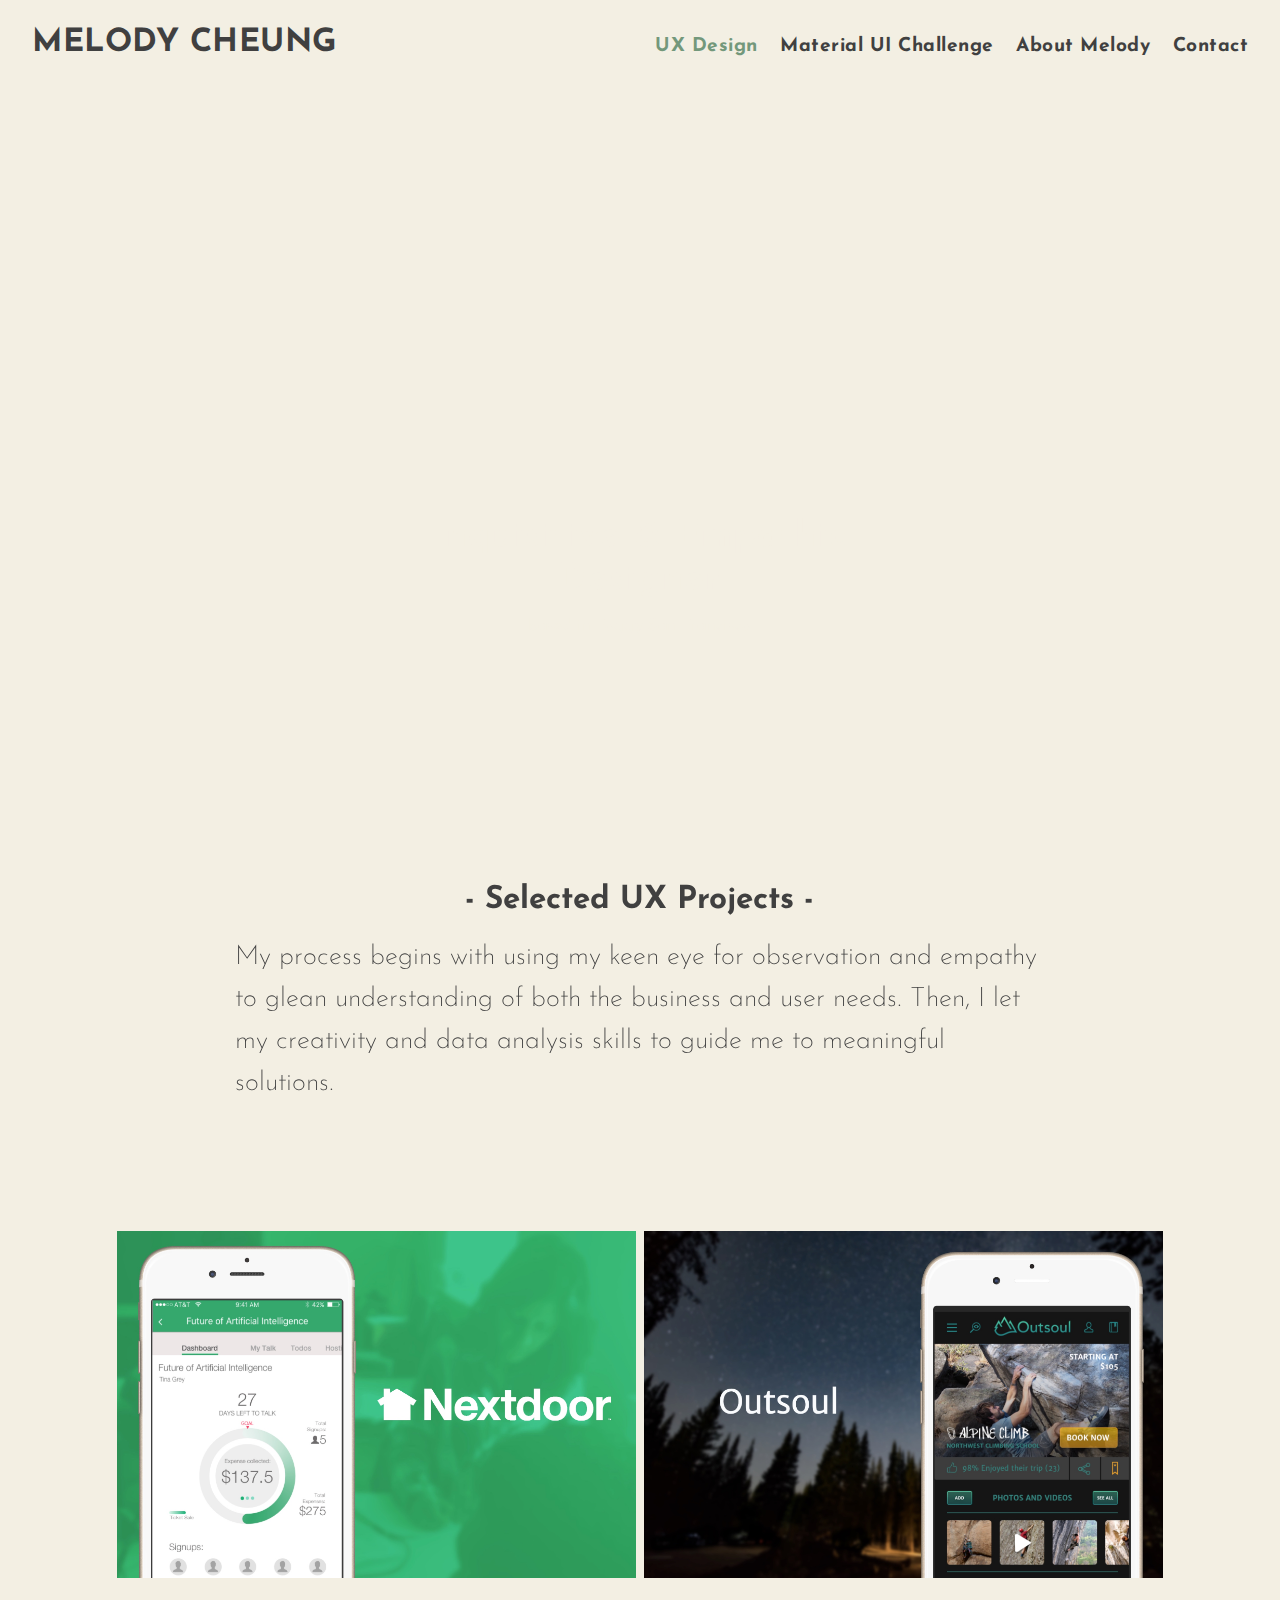
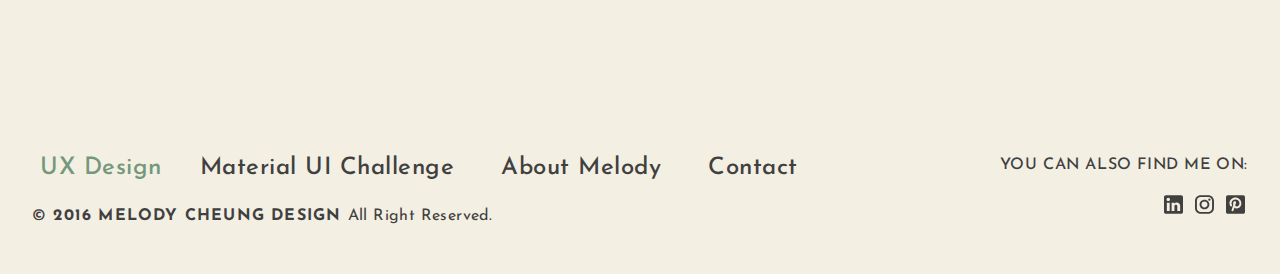
==== commit b58165cd: "revamp of navigation" ====
--- a/index.html
+++ b/index.html
@@ -14,7 +14,7 @@
   </head >
   <body class="top-fixed">
     <header class="ae-container-fluid ae-container-fluid--full rk-header ">
-      <input type="checkbox" id="mobile-menu" class="rk-mobile-menu">
+      <!-- <input type="checkbox" id="mobile-menu" class="rk-mobile-menu"> -->
       <!-- <label for="mobile-menu">
         <svg>
           <use xlink:href="assets/img/symbols.svg#bar"></use>
@@ -32,7 +32,7 @@
           <ul class="rk-menu ae-u-bold">
             <li class="active rk-menu__item "><a href="index.html" class="rk-menu__link">UX Design</a></li>
             <li class="rk-menu__item"><a href="MaterialDesign_Challenge.html" class="rk-menu__link">Material UI Challenge</a></li>
-            <li class="rk-menu__item"><a href="assets/MelodyCheung_Resume.pdf" target="_blank" " class="rk-menu__link">Resume</a></li>
+<!--             <li class="rk-menu__item"><a href="assets/MelodyCheung_Resume.pdf" target="_blank" " class="rk-menu__link">Resume</a></li> -->
             <!-- <li class="rk-menu__item"><a href="photography.html" class="rk-menu__link">Photography</a></li> -->
             <li class="rk-menu__item"><a href="aboutmelody.html" class="rk-menu__link">About Melody</a></li>
 
@@ -133,7 +133,7 @@
           <ul class=" rk-footer-menu">
             <li class="active rk-menu__item"><a href="index.html" class="rk-menu__link">UX Design</a>
             <li class="rk-menu__item"><a href="MaterialDesign_Challenge.html" class="rk-menu__link">Material UI Challenge</a></li>
-            <li class="rk-menu__item"><a href="assets/MelodyCheung_Resume.pdf" target="_blank" class="rk-menu__link">Resume</a></li>
+ <!--            <li class="rk-menu__item"><a href="assets/MelodyCheung_Resume.pdf" target="_blank" class="rk-menu__link">Resume</a></li> -->
             <!-- <li class="rk-menu__item"><a href="photography.html" class="rk-menu__link">Photography</a></li> -->
             <li class="rk-menu__item"><a href="aboutmelody.html" class="rk-menu__link">About Melody</a></li>
             <li class="rk-menu__item"><a href="contactmelody.html" class="rk-menu__link">Contact</a></li>
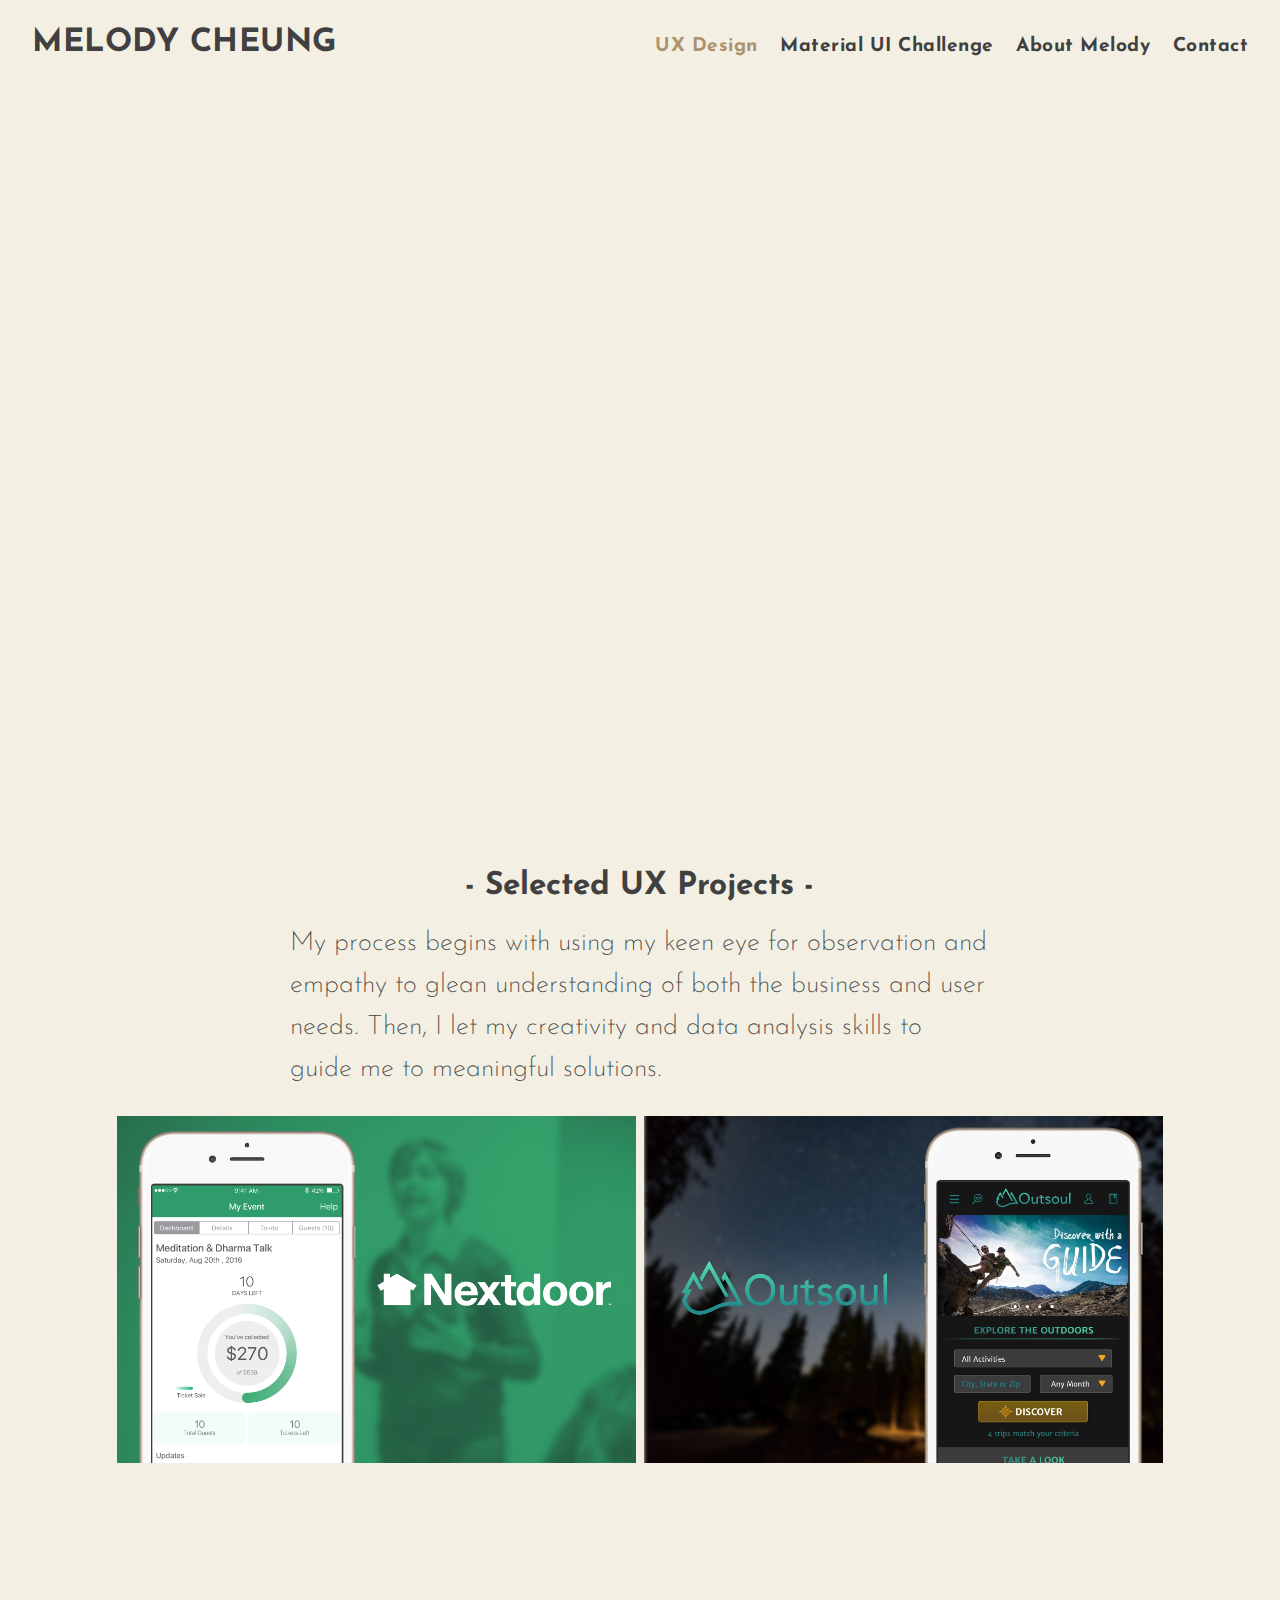
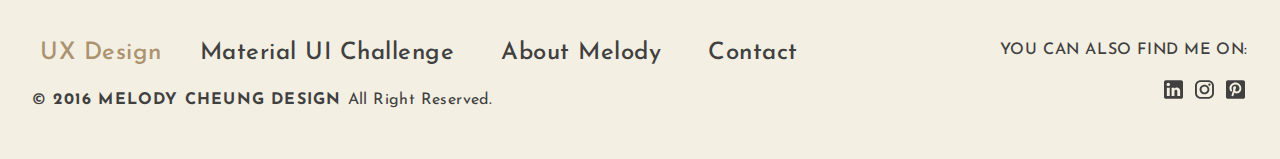
==== commit 07778f1f: "." ====
--- a/index.html
+++ b/index.html
@@ -53,40 +53,15 @@
 
 
    <section class="ae-container-fluid rk-main">
-      <div class="ae-grid ae-grid--collapse au-xs-ptp-1 au-xs-pbp-1">
+
+
+      <section class="ae-container-fluid ae-container-fluid--inner loading rk-portfolio ">
+        <div class="ae-grid ae-grid--collapse au-xs-ptp-1">
           <div class="ae-grid__item item-lg-8 item-lg--offset-2">
             <h3 class="centertext ae-u-boldest"> - Selected UX Projects - </h3>
             <p class="ae-zeta ae-u-light">My process begins with using my keen eye for observation and empathy to glean understanding of both the business and user needs. Then, I let my creativity and data analysis skills to guide me to meaningful solutions.</p>
           </div>
         </div>
-
-      <input type="radio" name="layout-ctrl" checked id="layout-base" class="layout-ctrl-input">
-
-      <input type="radio" name="layout-ctrl" id="layout-grid" class="layout-ctrl-input">
-      <div class="ae-container-fluid rk-layout-ctrl-cont">
-        <label for="layout-grid" class="rk-layout-ctrl">
-          <svg>
-            <!-- <use xlink:href="assets/img/symbols.svg#icon-view-alt"></use> -->
-          </svg>
-        </label>
-      </div>
-      <!-- <div class="rk-layout-ctrl-mobile">
-        <svg viewBox="0 0 9 9" class="layout-mob-1">
-          <rect width="100%" height="100%" fill="currentColor"></rect>
-        </svg>
-        <svg viewBox="0 0 9 9" class="layout-mob-2">
-          <rect width="100%" height="100%" fill="currentColor"></rect>
-        </svg>
-        <svg viewBox="0 0 9 9" class="layout-mob-3">
-          <rect width="100%" height="100%" fill="currentColor"></rect>
-        </svg>
-        <svg viewBox="0 0 9 9" class="layout-mob-4">
-          <rect width="100%" height="100%" fill="currentColor"></rect>
-        </svg>
-      </div> -->
-
-
-      <section class="ae-container-fluid ae-container-fluid--inner loading rk-portfolio ">
         <div class="rk-portfolio__items"><a href="nextdoor.html" class="rk-item rk-item--flex item-nextdoor rk-size-6 rk-tosize-6 rk-landscape newclass">
             <div class="item-meta">
               <h2>Nextdoor's Speaker Series</h2>
--- a/assets/css/aurora-pack.css
+++ b/assets/css/aurora-pack.css
@@ -65,7 +65,7 @@
     width: 95vw;
   }
   .ae-container-fluid--inner {
-    max-width: 68.88889em;
+    max-width: 68.88889em;  /*Original 68.88889em*/
     width: 82vw;
   }
 }
@@ -100,8 +100,8 @@
       -ms-flex: 0 0 100%;
           flex: 0 0 100%;
   min-height: 1px;
-  padding-left: .25rem;
-  padding-right: .25rem;
+/*  padding-left: .25rem;
+  padding-right: .25rem;*/
   position: relative;
 }
 
@@ -2418,7 +2418,7 @@
 }
 a:hover {
   text-decoration: underline;
-  color: #627862;
+  color: #d9c388;
 }
 
 em {
--- a/assets/css/aurora-theme-base.css
+++ b/assets/css/aurora-theme-base.css
@@ -47,7 +47,7 @@
 }
 a:hover,
 button:hover {
-  color: #627862;
+  color: #d9c388;
 }
 a:not(.au-underline),
 button:not(.au-underline) {
--- a/assets/css/urku.css
+++ b/assets/css/urku.css
@@ -8,6 +8,10 @@
 @charset "UTF-8";
 body {
   margin: 0;
+}
+
+.item-push-2{
+  padding-left:2.2rem;
 }
 
 .rk-container {
@@ -211,7 +215,7 @@
 }
 .rk-mobile-menu:checked + label,
 .rk-mobile-menu + label:hover {
-  color: #627862;
+  color: #d9c388;
 }
 .rk-mobile-menu:checked + label svg:nth-of-type(1) {
   -webkit-transform: rotate(45deg);
@@ -326,7 +330,7 @@
   position: absolute;
 }
 .rk-layout-ctrl:hover {
-  color: #627862;
+  color: #d9c388;
 }
 .rk-layout-ctrl svg {
   height: 100%;
@@ -349,7 +353,7 @@
 }
 .layout-ctrl-input:checked + .rk-layout-ctrl-cont label {
   display: none;
-  color: #627862;
+  color: #d9c388;
 }
 @media (min-width: 1024px) {
   .layout-ctrl-input:checked + .rk-layout-ctrl-cont label {
@@ -358,7 +362,7 @@
 }
 
 .rk-layout-ctrl-mobile {
-  color: #627862;
+  color: #d9c388;
   height: 19px;
   position: absolute;
   right: 40px;
@@ -1987,7 +1991,7 @@
   padding-right: 0;
 }
 .rk-menu__item.active {
-  color: #73987b;
+  color: #ac936f;
 }
 .rk-menu__link {
   padding-top:0;
@@ -2026,7 +2030,7 @@
   max-width: 101rem;
 }
 .rk-menu__item:hover > .rk-menu__sub {
-  color: #627862;
+  color: #d9c388;
   opacity: 1;
   -webkit-transform: translateY(0);
       -ms-transform: translateY(0);
@@ -2194,8 +2198,15 @@
 }
 
 .item-nextdoor {
-  background-image: url("../img/nextdoor_coverphoto.jpg");
-
+  background-image: url("../img/nextdoor_coverphoto.png");
+
+}
+
+@media (max-width: 40em) {
+  .item-nextdoor {
+  background-image: url("../img/nextdoor_coverphoto_sq.png");
+
+}
 }
 
 .item-material {
@@ -2210,6 +2221,37 @@
   }
 }
 
+.full_width_cover {
+    background-size: 100% auto;
+    background-repeat: no-repeat;
+}
+
+@media (max-width: 40em) {
+  .xs-title {
+    font-size: 1rem;
+    margin-bottom: 15rem;
+  }
+}
+
+@media (max-width: 40em) {
+  .s-title {
+    font-size: 1.2rem;
+  }
+}
+
+@media (min-width: 75em) {
+  .xs-title {
+    font-size: 1.2rem;
+    margin-bottom: 10rem;
+  }
+}
+
+@media (min-width: 75em) {
+  .s-title {
+    font-size: 1.4rem;
+  }
+}
+
 @media (min-width: 40em) {
   #layout-grid:checked ~ .rk-portfolio .item-nextdoor .item-material {
     background-position: center left;
@@ -2218,9 +2260,17 @@
 }
 
 .item-outsoul {
-  background-image: url("../img/Outsoul_CoverPhoto.jpg");
-
-}
+  background-image: url("../img/Outsoul_CoverPhoto.png");
+
+}
+
+@media(max-width: 40em){
+.item-outsoul {
+  background-image: url("../img/Outsoul_CoverPhoto_sq.png");
+
+}
+}
+
 @media (min-width: 40em) {
   #layout-grid:checked ~ .rk-portfolio .item-outsoul {
     background-position: center left;
@@ -2330,6 +2380,19 @@
 .Nextdoor_hero {
   background-image: url("../img/nextdoor_casestudy_hero.png");
 }
+
+@media (max-width: 75em) {
+  .Nextdoor_hero {
+  background-image: url("../img/nextdoor_casestudy_hero_sm.png");
+}
+}
+
+@media (max-width: 40em) {
+  .Nextdoor_hero {
+  background-image: url("../img/nextdoor_casestudy_hero_xs.png");
+}
+}
+
 a.pointer:hover{
   cursor: pointer;
   cursor: hand;
@@ -2350,6 +2413,17 @@
   background-image: url("../img/outsoul_hero.png");
 }
 
+@media (max-width: 75em) {
+.outsoul_hero {
+  background-image: url("../img/outsoul_hero_sm.png");
+}
+}
+
+@media (max-width: 40em) {
+.outsoul_hero {
+  background-image: url("../img/outsoul_hero_xs.png");
+}
+}
 
 .slideshow-ratio{
   max-height: 600px; max-width:1240px; margin:0 auto;
@@ -2394,7 +2468,7 @@
 .w3-btn:hover,.w3-btn-block:hover,.w3-btn-floating:hover,.w3-btn-floating-large:hover{box-shadow:0 8px 16px 0 rgba(0,0,0,0.2),0 6px 20px 0 rgba(0,0,0,0.19)}
 .w3-btn-block{width:100%}
 .w3-btn,.w3-btn-floating,.w3-btn-floating-large,.w3-closenav,.w3-opennav{-webkit-touch-callout:none;-webkit-user-select:none;-khtml-user-select:none;-moz-user-select:none;-ms-user-select:none;user-select:none}
-.w3-btn-floating,.w3-btn-floating-large{display:inline-block;text-align:center;color:#fff;background-color:#627862;position:relative;overflow:hidden;z-index:1;padding:0;border-radius:50%;cursor:pointer;font-size:24px}
+.w3-btn-floating,.w3-btn-floating-large{display:inline-block;text-align:center;color:#fff;background-color:#d9c388;position:relative;overflow:hidden;z-index:1;padding:0;border-radius:50%;cursor:pointer;font-size:24px}
 .w3-btn-floating{width:40px;height:40px;line-height:40px}
 .w3-btn-floating-large{width:56px;height:56px;line-height:56px}
 
@@ -2417,6 +2491,12 @@
 
 .white-highlight {
   color: #FFFFFF
+}
+
+
+
+.item-push-2{
+  padding-left:2rem;
 }
 
 /*
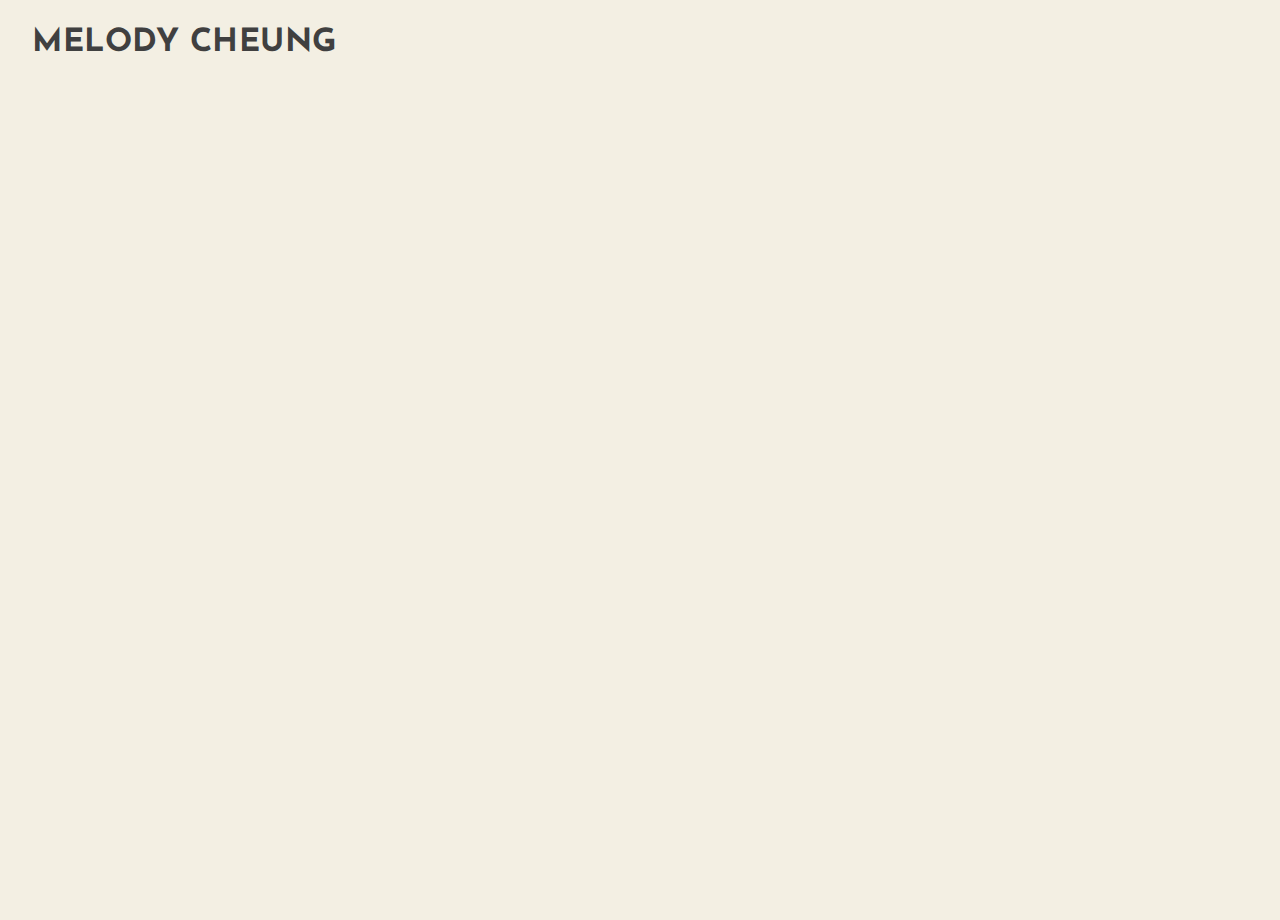
==== commit 4e33987f: "WIP" ====
--- a/index.html
+++ b/index.html
@@ -1,19 +1,30 @@
 <!DOCTYPE html>
 <html>
   <head>
-
     <meta name="viewport" content="width=device-width, initial-scale=1.0">
     <meta charset="UTF-8">
     <title>Melody :: UX/UI Designer</title>
+    <script type="text/javascript" src="http://code.jquery.com/jquery-1.7.1.min.js"></script>
     <link rel="icon" href="assets/img/favicon.ico">
     <link rel="stylesheet" href="assets/css/aurora-pack.css">
     <link rel="stylesheet" href="assets/css/aurora-theme-base.css">
     <link rel="stylesheet" href="assets/css/urku.css">
+
     <link href="https://fonts.googleapis.com/css?family=Josefin+Sans|Rubik" rel="stylesheet">
 
   </head >
   <body class="top-fixed">
+
     <header class="ae-container-fluid ae-container-fluid--full rk-header ">
+      <nav class="mobile">
+        <button>Toggle</button>
+        <div class=" rk-topbar ae-container-fluid--full item-lg--auto mc-mobile-menu rk-header" >
+              <a href="aboutmelody.html">About Melody</a>
+              <a href="contactmelody.html">Contact</a>
+        </div>
+      </nav>
+
+
       <!-- <input type="checkbox" id="mobile-menu" class="rk-mobile-menu"> -->
       <!-- <label for="mobile-menu">
         <svg>
@@ -28,16 +39,9 @@
       </label> -->
       <div class="ae-container-fluid rk-topbar">
         <h1 class="rk-logo"><a href="index.html">Melody Cheung<sup></sup></a></h1>
+
         <nav class="rk-navigation">
           <ul class="rk-menu ae-u-bold">
-            <li class="active rk-menu__item "><a href="index.html" class="rk-menu__link">UX Design</a></li>
-            <li class="rk-menu__item"><a href="MaterialDesign_Challenge.html" class="rk-menu__link">Material UI Challenge</a></li>
-<!--             <li class="rk-menu__item"><a href="assets/MelodyCheung_Resume.pdf" target="_blank" " class="rk-menu__link">Resume</a></li> -->
-            <!-- <li class="rk-menu__item"><a href="photography.html" class="rk-menu__link">Photography</a></li> -->
-            <li class="rk-menu__item"><a href="aboutmelody.html" class="rk-menu__link">About Melody</a></li>
-
-
-            <li class="rk-menu__item"><a href="contactmelody.html" class="rk-menu__link">Contact</a></li>
           </ul>
 
         </nav>
@@ -46,89 +50,32 @@
     </header>
     <section  class="cover-landing cover-landing-image ">
       <div class="item-inside__meta_cover mc-landing-cover-text">
-          <h1 class="ae-delta ae-u-bolder rk-portfolio-title ">Inquisitive & Empathic <br>Designer</h1>
-          <p class="ae-kappa rk-portfolio-category ">based in Foggy San Francisco</p>
+          <h1 class="ae-delta ae-u-bolder rk-portfolio-title "> Hello! </h1>
+          <p class="ae-kappa rk-portfolio-category ">I am currently updating my portfolio.</p>
+          <p class="ae-kappa rk-portfolio-category ">Please come back later! Thank you!</p>
         </div>
     </section>
 
 
-   <section class="ae-container-fluid rk-main">
+    </section>
+    <footer class="ae-container-fluid rk-footer ">
+
+    </footer>
 
 
-      <section class="ae-container-fluid ae-container-fluid--inner loading rk-portfolio ">
-        <div class="ae-grid ae-grid--collapse au-xs-ptp-1">
-          <div class="ae-grid__item item-lg-8 item-lg--offset-2">
-            <h3 class="centertext ae-u-boldest"> - Selected UX Projects - </h3>
-            <p class="ae-zeta ae-u-light">My process begins with using my keen eye for observation and empathy to glean understanding of both the business and user needs. Then, I let my creativity and data analysis skills to guide me to meaningful solutions.</p>
-          </div>
-        </div>
-        <div class="rk-portfolio__items"><a href="nextdoor.html" class="rk-item rk-item--flex item-nextdoor rk-size-6 rk-tosize-6 rk-landscape newclass">
-            <div class="item-meta">
-              <h2>Nextdoor's Speaker Series</h2>
-              <p>A hassle-free way to host talks at home.</p>
-            </div></a>
-            <a href="outsoul.html" class="rk-item rk-item--flex item-outsoul rk-size-6 rk-tosize-6 rk-landscape newclass">
-            <div class="item-meta">
-              <h2>Outsoul's Trip-Discovery Flow</h2>
-              <p>The thrill for an adventure begins at searching.</p>
-            </div></a>
+<!-- <script   language="JavaScript" type="text/javascript" src="/Users/Melody/melomeloc.github.io/assets/js/svg4everybody.min.js"></script> -->
+<script> $('button').click(function() {
+  $(this).toggleClass('expanded').siblings('div').slideToggle();
+});</script>
+<script>
+  (function(i,s,o,g,r,a,m){i['GoogleAnalyticsObject']=r;i[r]=i[r]||function(){
+  (i[r].q=i[r].q||[]).push(arguments)},i[r].l=1*new Date();a=s.createElement(o),
+  m=s.getElementsByTagName(o)[0];a.async=1;a.src=g;m.parentNode.insertBefore(a,m)
+  })(window,document,'script','https://www.google-analytics.com/analytics.js','ga');
 
-          <!-- </div> -->
-        </div>
-      </section>
+  ga('create', 'UA-36938820-1', 'auto');
+  ga('send', 'pageview');
 
-
-      <!-- <div class="ae-grid ae-grid--collapse au-xs-ptp-1 au-xs-pbp-1">
-          <div class="ae-grid__item item-lg-8 item-lg--offset-2">
-            <h3 class="centertext ae-u-boldest"> *UX Challenges* </h3>
-            <p class="ae-zeta ae-u-light">I strongly believe that to become a great designer, one must continue to <span class="ae-u-bolder">EXPERIMENT, REFINE & PRACTICE</span> their crafts. Therefore, I want to dedicate this section to share my personal work & learnings.</p>
-          </div>
-        </div>
-      <section class="ae-container-fluid ae-container-fluid--inner loading rk-portfolio ">
-        <div class="rk-portfolio__items"><a href="MaterialDesign_Challenge.html" class="rk-item rk-item--flex item-material rk-size-6  rk-tosize-6 rk-landscape newclass" style="margin:auto">
-            <div class="item-meta">
-              <h2>Material Design Challange</h2>
-              <p>Designing 100 UI elements using Material Design Principles</p>
-            </div></a> -->
-           <!--  <a href="outsoul.html" class="rk-item rk-item--flex item-outsoul rk-size-6 rk-tosize-6 rk-landscape newclass">
-            <div class="item-meta">
-              <h2>Outsoul's Trip-Discovery Flow</h2>
-              <p>The thrill for an adventure begins at searching.</p>
-            </div></a> -->
-
-
-        </div>
-   </section>
-
-
-    </section>
-    <footer class="ae-container-fluid rk-footer ">
-      <div class="ae-grid ae-grid--collapse">
-        <div class="ae-grid__item item-lg-8 au-xs-ta-center au-lg-ta-left item-xs-12">
-          <ul class=" rk-footer-menu">
-            <li class="active rk-menu__item"><a href="index.html" class="rk-menu__link">UX Design</a>
-            <li class="rk-menu__item"><a href="MaterialDesign_Challenge.html" class="rk-menu__link">Material UI Challenge</a></li>
- <!--            <li class="rk-menu__item"><a href="assets/MelodyCheung_Resume.pdf" target="_blank" class="rk-menu__link">Resume</a></li> -->
-            <!-- <li class="rk-menu__item"><a href="photography.html" class="rk-menu__link">Photography</a></li> -->
-            <li class="rk-menu__item"><a href="aboutmelody.html" class="rk-menu__link">About Melody</a></li>
-            <li class="rk-menu__item"><a href="contactmelody.html" class="rk-menu__link">Contact</a></li>
-          </ul>
-          <p class="rk-footer__text rk-footer__copy "> <span class="ae-u-bold">© </span><span class="ae-u-bolder">2016 MELODY CHEUNG DESIGN </span>All Right Reserved.</p>
-        </div>
-
-        <div class="ae-grid__item item-lg-4 au-xs-ta-center au-lg-ta-right">
-          <p class="rk-footer__text rk-footer__contact "> <span class="ae-u-bold">YOU CAN ALSO FIND ME ON: </span><!-- <span class="ae-u-bolder"> <a href="#0" class="rk-dark-color ">contact@urkuportfolio.com </a></span> --></p>
-          <!-- <p class="rk-footer__text rk-footer__by"> -->
-              <div><a href="https://www.linkedin.com/in/melcheung" class="ae-u-bolder"><img class="smicon" src="assets/img/linkedin_icon.svg" alt="Linkedin"></a>
-              <a href="https://www.instagram.com/allegretto_vivace" class="ae-u-bolder"><img class="smicon" src="assets/img/instagram_icon.svg" alt="Instagram"></a>
-              <a href="https://www.pinterest.com/AllegrettoVi" class="ae-u-bolder"><img class="smicon" src="assets/img/pinterest_icon.svg" alt="Pinterest"></a>
-              </div>
-        </div>
-      </div>
-    </footer>
-    <script src="assets/js/svg4everybody.min.js"></script>
-    <script>svg4everybody();</script>
-
-
+</script>
   </body>
 </html>--- a/assets/css/urku.css
+++ b/assets/css/urku.css
@@ -6,6 +6,85 @@
  Licensed under  MIT
 \* * * * * * * * * * * * * * * * * * * * */
 @charset "UTF-8";
+.mobile {
+  display: none;
+  position: fixed;
+  width: 100%;
+  top: 0;
+}
+
+.mobile div {
+  display: none;
+}
+.mobile button {
+  position: absolute;
+  top: 19px;
+  right: 19px;
+  border: 0;
+  text-indent: 200%;
+  overflow: hidden;
+  background: rgba(255,255,255,0) url("http://i.imgur.com/vKRaKDX.png") center no-repeat;
+  opacity: 0.6;
+  border: 1px;
+  border-radius: 3px;
+  background-size: 80%;
+  width: 40px;
+  height: 40px;
+  outline: none;
+  -webkit-transition: all 300ms ease;
+  transition: all 300ms ease;
+  z-index: 6;
+}
+.mobile button.expanded {
+  -webkit-transform: rotate(90deg);
+          transform: rotate(90deg);
+  background-color: transparent;
+  border: 0;
+}
+.mobile a {
+  display: block;
+}
+
+.mc-mobile-menu {
+  -webkit-box-flex: 0;
+  -webkit-flex: 0 0 100%;
+      -ms-flex: 0 0 100%;
+          flex: 0 0 100%;
+  font-size: 1.5rem;
+  font-weight: 400;
+  letter-spacing: .5px;
+  line-height: 4rem;
+  text-align: center;
+  width: 100%;
+  margin:auto;
+
+}
+
+.mc-mobile-menu a{
+border-bottom: 0.5px solid rgba(0,0,0,0.1);
+}
+
+@media (max-width: 64em) {
+  .mobile {
+    display: block;
+  }
+}
+
+
+@media (max-width: 40em) {
+  .mobile button {
+      position: absolute;
+      top: 27px;
+      right: 16px;
+      width: 24px;
+      height: 24px;
+  }
+}
+
+
+
+
+
 body {
   margin: 0;
 }
@@ -1722,7 +1801,7 @@
     background-position: 25% 50%;
   }
 }
-
+/*
 .arrow-button {
   display: -webkit-box;
   display: -webkit-flex;
@@ -1848,7 +1927,7 @@
             justify-content: space-between;
   }
 }
-
+*/
 .rk-arrow svg {
   height: .875em;
   width: 2.375em;
@@ -2214,9 +2293,17 @@
 
 }
 
+@media (max-width: 52em) {
+  .item-material {
+  background-image: url("../img/materialdesign_challenge_cover_sm.png");
+
+}
+}
+
+
 @media (max-width: 40em) {
   .newclass {
-    background-size: 100% auto;
+    background-size: 120% auto;
     background-repeat: no-repeat;
   }
 }
@@ -2480,7 +2567,7 @@
 
 @media (max-width: 40em) {
   .coverphoto-fix {
-    height:60vh;
+    height:90vh;
   }
 
 
@@ -2498,6 +2585,7 @@
 .item-push-2{
   padding-left:2rem;
 }
+
 
 /*
 .tg  {border-collapse:collapse;border-spacing:0; background-color:#a95e55;color:#FFFFFF;}
